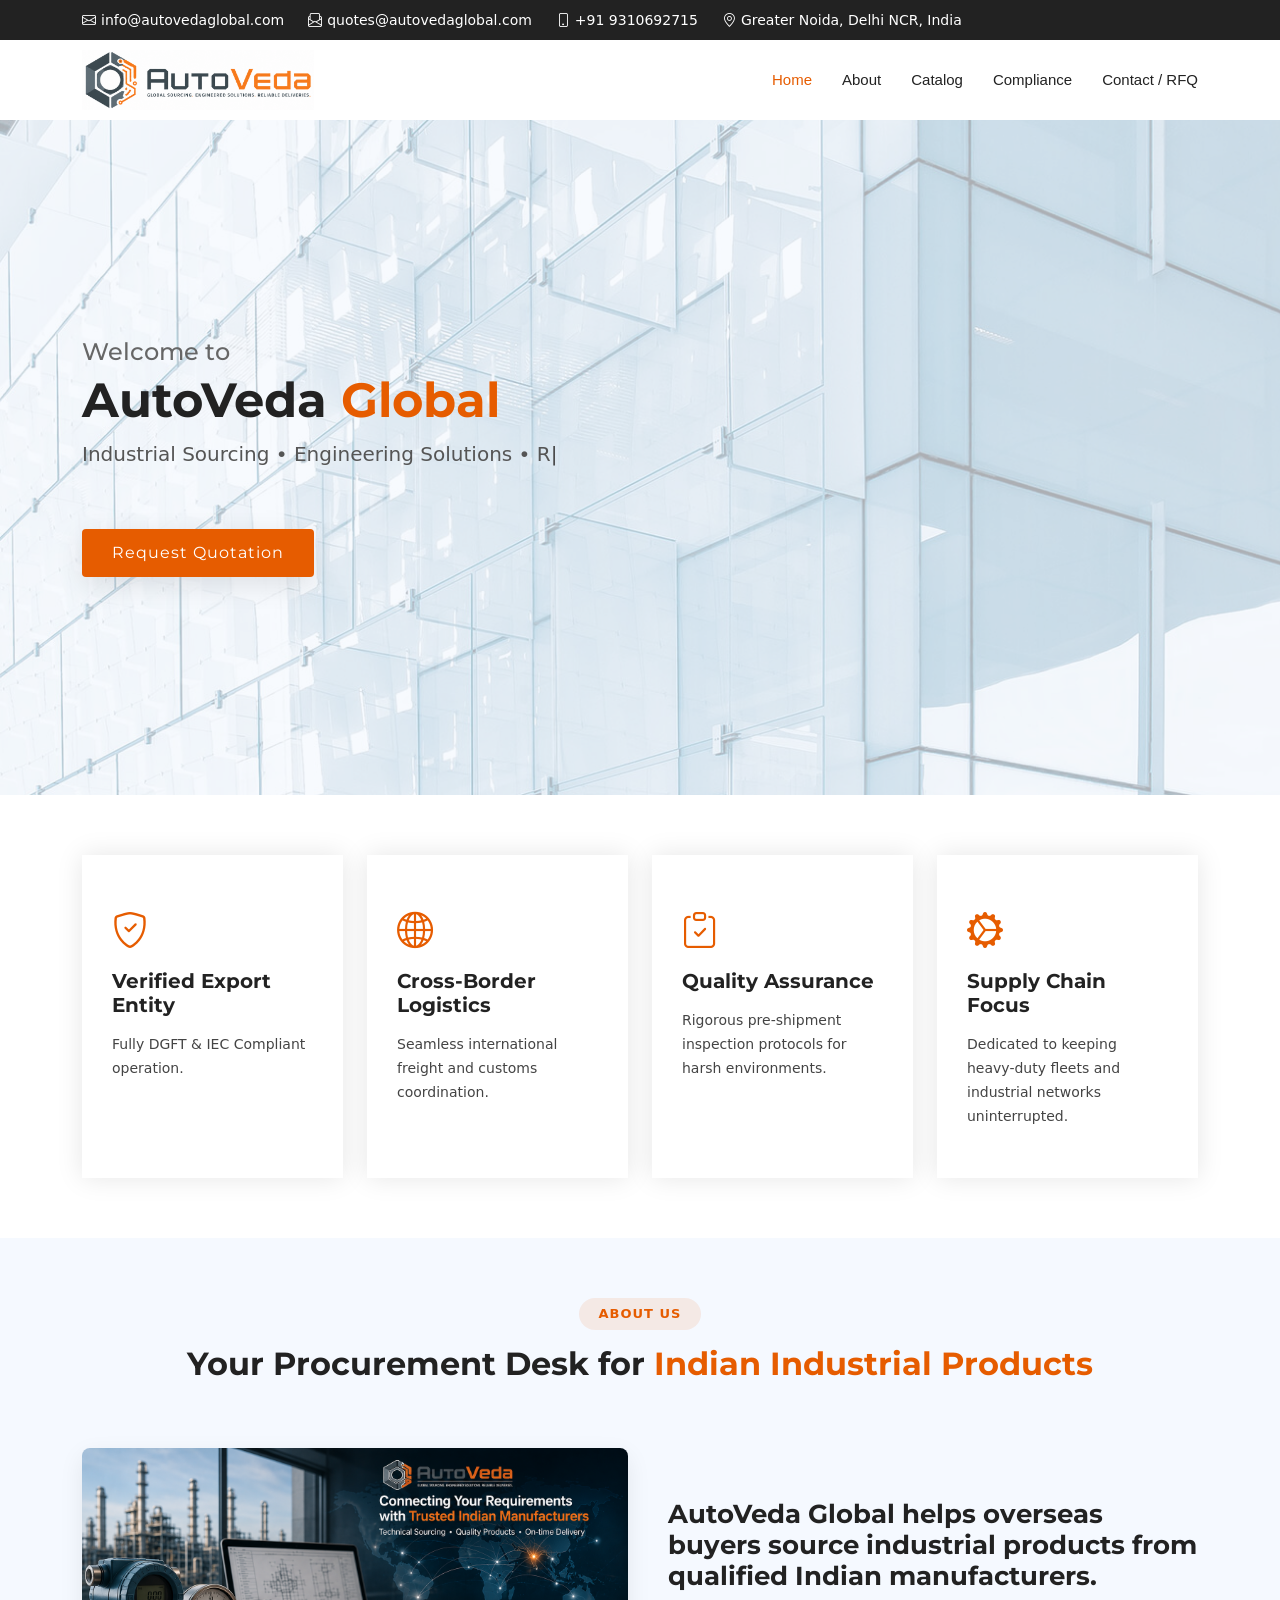
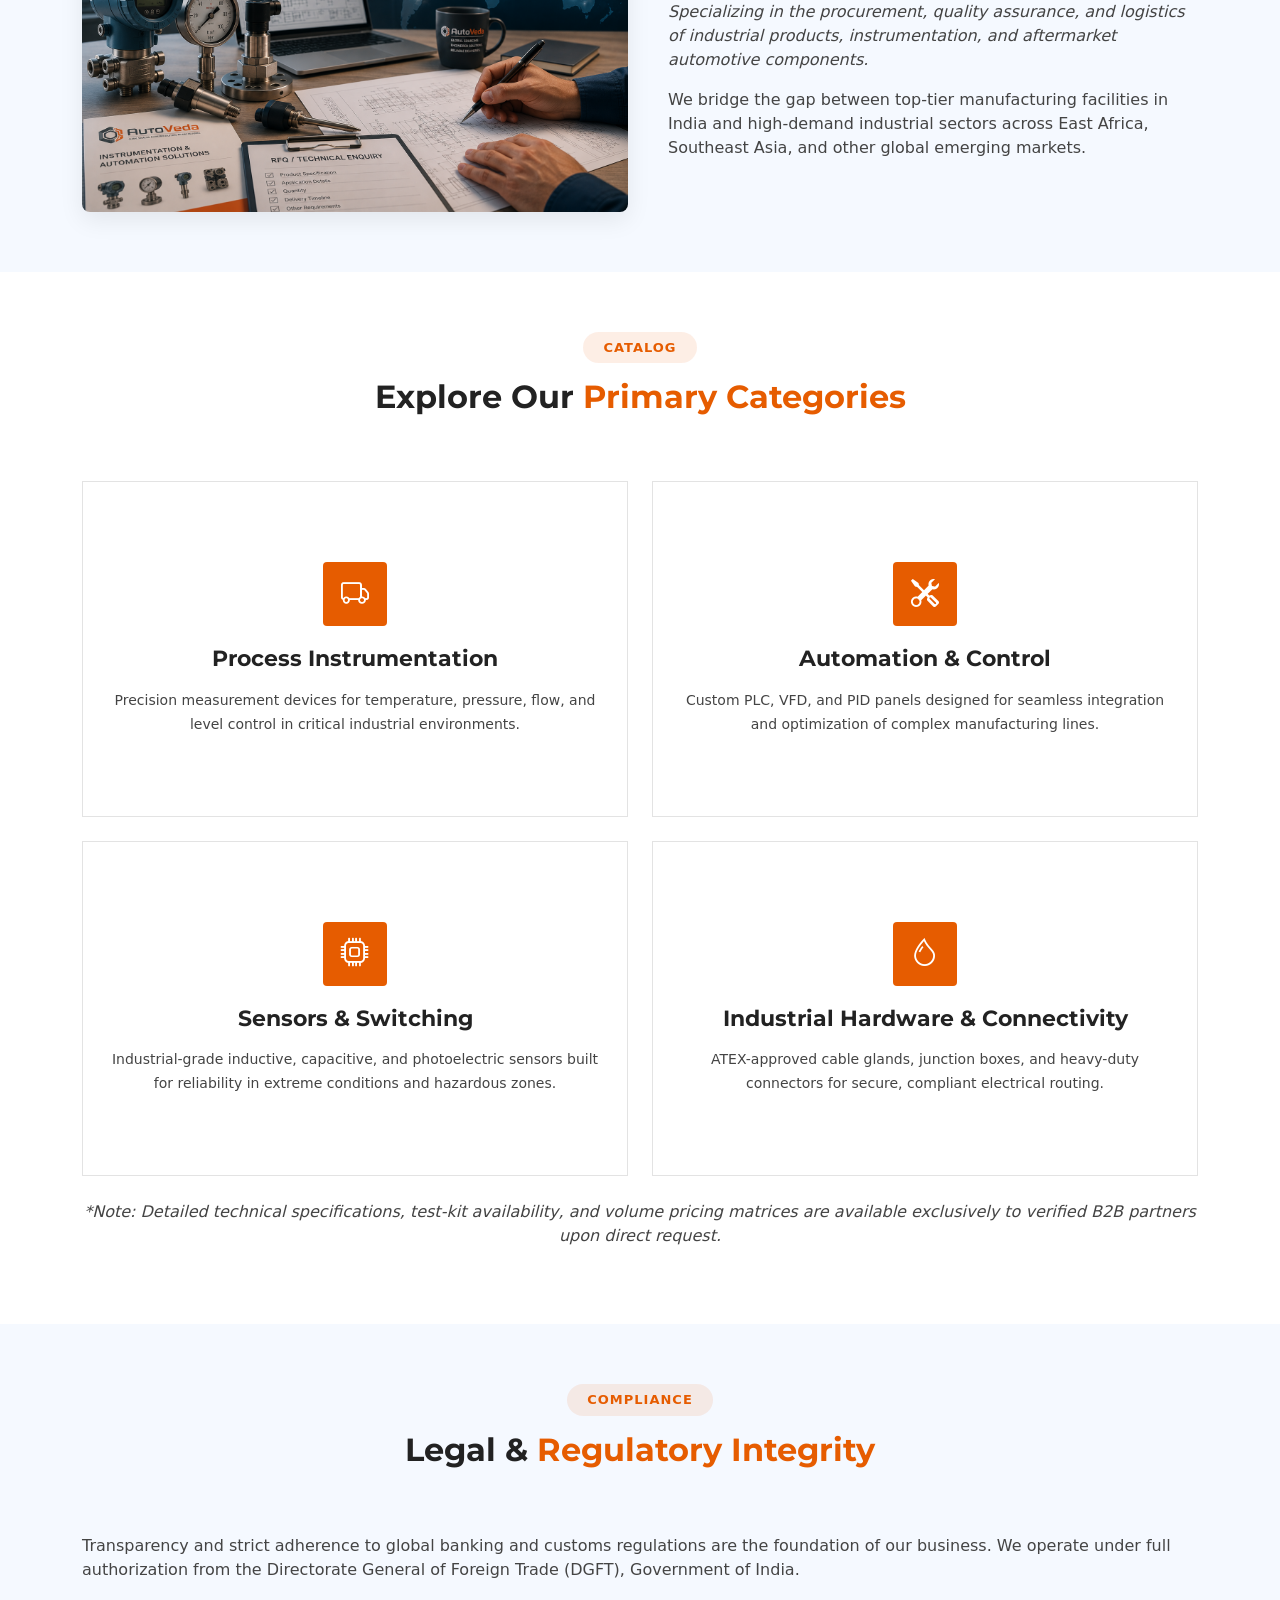
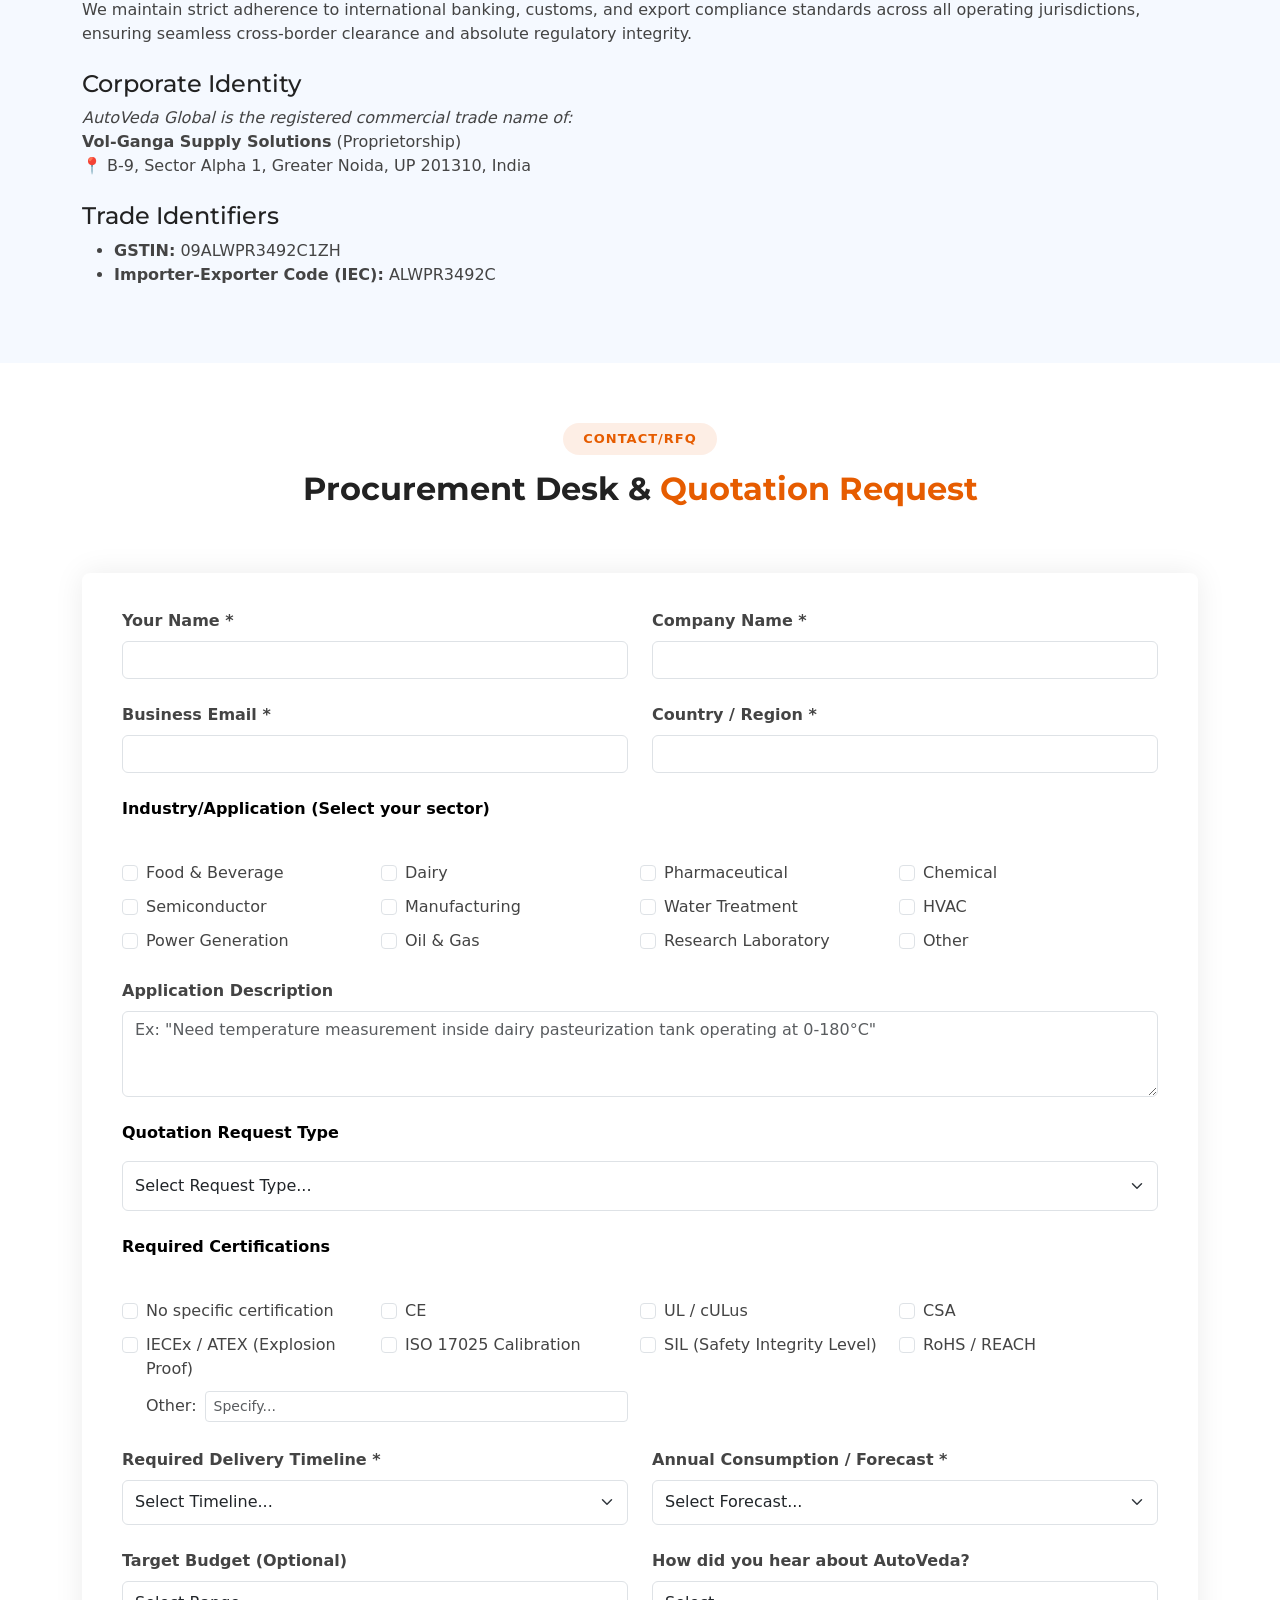
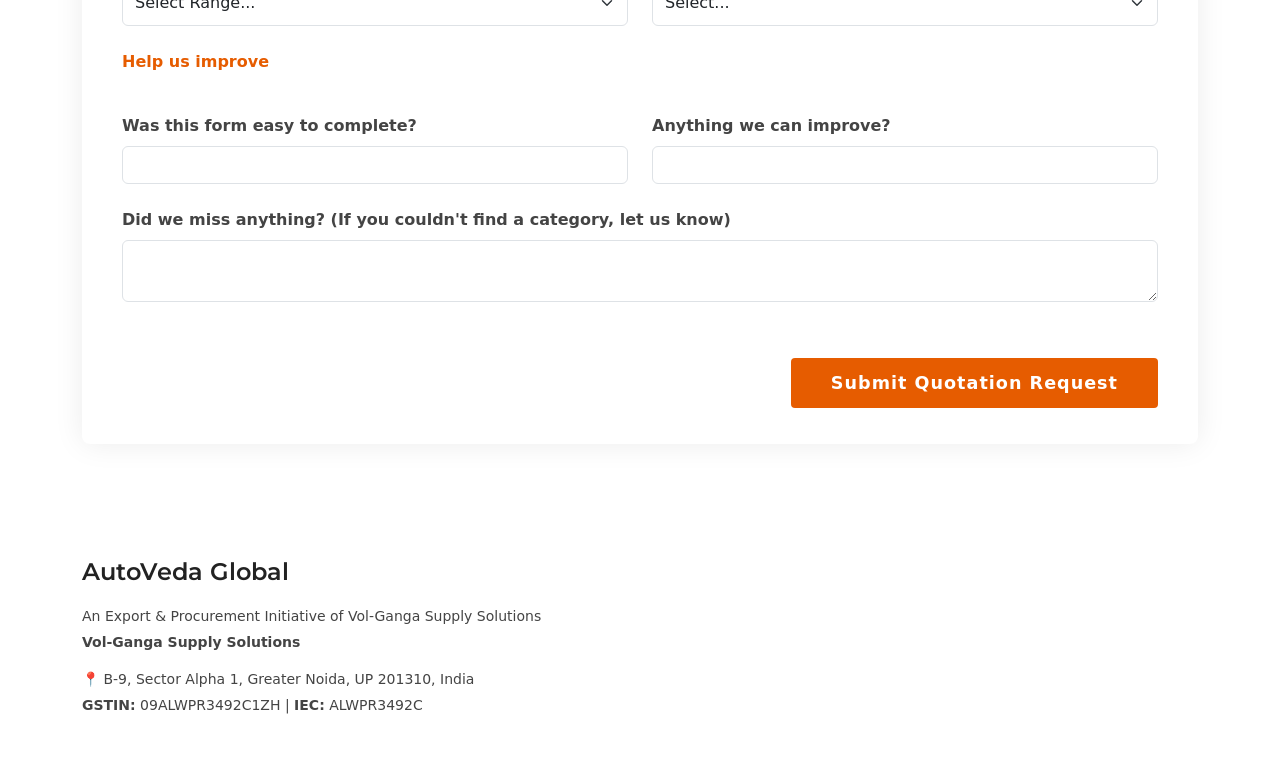
==== index.html @ 53b4a3b9 "update" ====
<!DOCTYPE html>
<html lang="en">

<head>
  <meta charset="utf-8">
  <meta content="width=device-width, initial-scale=1.0" name="viewport">
  <title>AutoVeda Global | Precision Auto Parts & Industrial Sensors</title>
  <meta name="description" content="Automotive Components | Industrial Consumables | Sensor Technologies | Export Solutions">
  <meta name="keywords" content="Auto Parts, Export, Sensors, Automotive Consumables, Procurement">

  <link href="assets/img/favicon.png" rel="icon">
  <link href="assets/img/apple-touch-icon.png" rel="apple-touch-icon">

  <link rel="preconnect" href="https://fonts.googleapis.com">
  <link rel="preconnect" href="https://fonts.gstatic.com" crossorigin>
  <link href="https://fonts.googleapis.com/css2?family=Montserrat:ital,wght@0,100..900;1,100..900&display=swap" rel="stylesheet">

  <link href="assets/vendor/bootstrap/css/bootstrap.min.css" rel="stylesheet">
  <link href="assets/vendor/bootstrap-icons/bootstrap-icons.css" rel="stylesheet">
  <link href="assets/vendor/aos/aos.css" rel="stylesheet">
  <link href="assets/vendor/glightbox/css/glightbox.min.css" rel="stylesheet">
  <link href="assets/vendor/swiper/swiper-bundle.min.css" rel="stylesheet">

  <link href="assets/css/main.css" rel="stylesheet">
</head>

<body class="index-page">

<header id="header" class="header sticky-top">
    <div class="topbar d-flex align-items-center">
      <div class="container d-flex justify-content-center justify-content-md-start">
        <div class="contact-info d-flex align-items-center gap-4">
          <i class="bi bi-envelope d-flex align-items-center">
            <a href="mailto:info@autovedaglobal.com">info@autovedaglobal.com</a>
          </i>
          <i class="bi bi-envelope-paper d-flex align-items-center">
            <a href="mailto:quotes@autovedaglobal.com">quotes@autovedaglobal.com</a>
          </i>
          <i class="bi bi-phone d-flex align-items-center">
            <span>+91 9310692715</span>
          </i>
          <i class="bi bi-geo-alt d-flex align-items-center">
            <span>Greater Noida, Delhi NCR, India</span>
          </i>
        </div>
      </div>
    </div>
    <div class="branding d-flex align-items-center">
      <div class="container position-relative d-flex align-items-center justify-content-between">
        <a href="index.html" class="logo d-flex align-items-center">
          <img src="assets/img/AutoVeda_Logo.png" alt="AutoVeda Global Logo">
        </a>
        <nav id="navmenu" class="navmenu">
          <ul>
            <li><a href="#hero" class="active">Home</a></li>
            <li><a href="#about">About</a></li>
            <li><a href="#catalog">Catalog</a></li>
            <li><a href="#compliance">Compliance</a></li>
            <li><a href="#contact">Contact / RFQ</a></li>
          </ul>
          <i class="mobile-nav-toggle d-xl-none bi bi-list"></i>
        </nav>
      </div>
    </div>
  </header>

  <main class="main">

    <section id="hero" class="hero section light-background">
      <div class="container">
        <div class="row gy-4">
          <div class="col-lg-8 order-2 order-lg-1 d-flex flex-column justify-content-center" data-aos="zoom-out">
            <h1 style="line-height: 1.2;">
              <span style="font-size: 0.5em; color: #666; font-weight: 500; display: block; margin-bottom: 5px;">Welcome to</span>
              <span style="color: #222222;">AutoVeda</span> <span>Global</span>
            </h1>
            <p style="font-size: 1.25em; font-weight: 500; color: #444; min-height: 3em; margin-top: 10px;">
              <span id="typed-text"></span><span class="blinking-cursor">|</span>
            </p>
            <div class="d-flex">
              <a href="#contact" class="btn-get-started">Request Quotation</a>
            </div>
          </div>
        </div>
      </div>
    </section>

    <section id="featured-services" class="featured-services section">
      <div class="container">
        <div class="row gy-4">
          <div class="col-xl-3 col-md-6 d-flex" data-aos="fade-up" data-aos-delay="100">
            <div class="service-item position-relative">
              <div class="icon"><i class="bi bi-shield-check icon"></i></div>
              <h4><a href="" class="stretched-link">Verified Export Entity</a></h4>
              <p>Fully DGFT & IEC Compliant operation.</p>
            </div>
          </div>
          <div class="col-xl-3 col-md-6 d-flex" data-aos="fade-up" data-aos-delay="200">
            <div class="service-item position-relative">
              <div class="icon"><i class="bi bi-globe2 icon"></i></div>
              <h4><a href="" class="stretched-link">Cross-Border Logistics</a></h4>
              <p>Seamless international freight and customs coordination.</p>
            </div>
          </div>
          <div class="col-xl-3 col-md-6 d-flex" data-aos="fade-up" data-aos-delay="300">
            <div class="service-item position-relative">
              <div class="icon"><i class="bi bi-clipboard-check icon"></i></div>
              <h4><a href="" class="stretched-link">Quality Assurance</a></h4>
              <p>Rigorous pre-shipment inspection protocols for harsh environments.</p>
            </div>
          </div>
          <div class="col-xl-3 col-md-6 d-flex" data-aos="fade-up" data-aos-delay="400">
            <div class="service-item position-relative">
              <div class="icon"><i class="bi bi-gear-wide-connected icon"></i></div>
              <h4><a href="" class="stretched-link">Supply Chain Focus</a></h4>
              <p>Dedicated to keeping heavy-duty fleets and industrial networks uninterrupted.</p>
            </div>
          </div>
        </div>
      </div>
    </section>

    <section id="about" class="about section light-background">
      <div class="container section-title" data-aos="fade-up">
        <h2>About Us</h2>
        <p><span>Your Procurement Desk for </span> <span class="description-title">Indian Industrial Products</span></p>
      </div>

      <div class="container">
        <div class="row gy-3">
          <div class="col-lg-6" data-aos="fade-up" data-aos-delay="100">
            <img src="assets/img/about.png" alt="AutoVeda Global Logistics and Supply Chain Warehouse" class="img-fluid" style="border-radius: 8px; box-shadow: 0 8px 24px rgba(0,0,0,0.08);">
          </div>
          <div class="col-lg-6 d-flex flex-column justify-content-center" data-aos="fade-up" data-aos-delay="200">
            <div class="about-content ps-0 ps-lg-3">
              <h3>AutoVeda Global helps overseas buyers source industrial products from qualified Indian manufacturers.</h3>
              <p class="fst-italic">
                Specializing in the procurement, quality assurance, and logistics of industrial products, instrumentation, and aftermarket automotive components.
              </p>
              <p>
                We bridge the gap between top-tier manufacturing facilities in India and high-demand industrial sectors across East Africa, Southeast Asia, and other global emerging markets.
              </p>
            </div>
          </div>
        </div>
      </div>
    </section>

    <section id="catalog" class="services section">
      <div class="container section-title" data-aos="fade-up">
        <h2>Catalog</h2>
        <p><span>Explore Our</span> <span class="description-title">Primary Categories</span></p>
      </div>

      <div class="container">
        <div class="row gy-4">
          <div class="col-lg-6 col-md-6" data-aos="fade-up" data-aos-delay="100">
            <div class="service-item position-relative">
              <div class="icon"><i class="bi bi-truck"></i></div>
              <h3>Process Instrumentation</h3>
              <p>Precision measurement devices for temperature, pressure, flow, and level control in critical industrial environments.</p>
            </div>
          </div>
          <div class="col-lg-6 col-md-6" data-aos="fade-up" data-aos-delay="200">
            <div class="service-item position-relative">
              <div class="icon"><i class="bi bi-tools"></i></div>
              <h3>Automation & Control</h3>
              <p>Custom PLC, VFD, and PID panels designed for seamless integration and optimization of complex manufacturing lines.</p>
            </div>
          </div>
          <div class="col-lg-6 col-md-6" data-aos="fade-up" data-aos-delay="300">
            <div class="service-item position-relative">
              <div class="icon"><i class="bi bi-cpu"></i></div>
              <h3>Sensors & Switching</h3>
              <p>Industrial-grade inductive, capacitive, and photoelectric sensors built for reliability in extreme conditions and hazardous zones.</p>
            </div>
          </div>
          <div class="col-lg-6 col-md-6" data-aos="fade-up" data-aos-delay="400">
            <div class="service-item position-relative">
              <div class="icon"><i class="bi bi-droplet"></i></div>
              <h3>Industrial Hardware & Connectivity</h3>
              <p>ATEX-approved cable glands, junction boxes, and heavy-duty connectors for secure, compliant electrical routing.</p>
            </div>
          </div>
        </div>
        <div class="text-center mt-4" data-aos="fade-up">
           <p><em>*Note: Detailed technical specifications, test-kit availability, and volume pricing matrices are available exclusively to verified B2B partners upon direct request.</em></p>
        </div>
      </div>
    </section>

    <section id="compliance" class="about section light-background">
      <div class="container section-title" data-aos="fade-up">
        <h2>Compliance</h2>
        <p><span>Legal &</span> <span class="description-title">Regulatory Integrity</span></p>
      </div>
      <div class="container">
        <div class="row">
            <div class="col-lg-12" data-aos="fade-up" data-aos-delay="100">
                <p>Transparency and strict adherence to global banking and customs regulations are the foundation of our business. We operate under full authorization from the Directorate General of Foreign Trade (DGFT), Government of India.</p>
                <p>We maintain strict adherence to international banking, customs, and export compliance standards across all operating jurisdictions, ensuring seamless cross-border clearance and absolute regulatory integrity.</p>
                <h4 class="mt-4">Corporate Identity</h4>
                <p><em>AutoVeda Global is the registered commercial trade name of:</em><br>
                <strong>Vol-Ganga Supply Solutions</strong> (Proprietorship)<br>
                📍 B-9, Sector Alpha 1, Greater Noida, UP 201310, India</p>
                <h4 class="mt-4">Trade Identifiers</h4>
                <ul>
                    <li><strong>GSTIN:</strong> 09ALWPR3492C1ZH</li>
                    <li><strong>Importer-Exporter Code (IEC):</strong> ALWPR3492C</li>
                </ul>
            </div>
        </div>
      </div>
    </section>

    <section id="contact" class="contact section">
      <div class="container section-title" data-aos="fade-up">
        <h2>Contact/RFQ</h2>
        <p><span>Procurement Desk &</span> <span class="description-title">Quotation Request</span></p>
      </div>

      <div class="container" data-aos="fade-up" data-aos-delay="100">
        <div class="row gy-4">
          <div class="col-lg-12">

<form id="autoVedaRfqForm"
      style="padding:36px 40px; background:#fff; box-shadow:0 0 30px rgba(0,0,0,0.08); border-radius:8px;"
      method="post" enctype="multipart/form-data">

  <div class="row gy-4">

    <div class="col-md-6">
      <label class="fw-bold mb-2">Your Name *</label>
      <input type="text" name="contactName" class="form-control" required>
    </div>

    <div class="col-md-6">
      <label class="fw-bold mb-2">Company Name *</label>
      <input type="text" name="companyName" class="form-control" required>
    </div>

    <div class="col-md-6">
      <label class="fw-bold mb-2">Business Email *</label>
      <input type="email" name="corporateEmail" class="form-control" required>
    </div>

    <div class="col-md-6">
      <label class="fw-bold mb-2">Country / Region *</label>
      <input type="text" name="country" class="form-control" required>
    </div>

    <div class="col-12 mt-4">
      <label class="fw-bold mb-3" style="color:#000000;">Industry/Application (Select your sector)</label>
    </div>

    <div class="col-12">
      <div class="row mx-0 gy-2">
        <div class="col-md-3 form-check"><input type="checkbox" class="form-check-input" id="ind1" name="industry[]" value="Food & Beverage"><label class="form-check-label" for="ind1">Food & Beverage</label></div>
        <div class="col-md-3 form-check"><input type="checkbox" class="form-check-input" id="ind2" name="industry[]" value="Dairy"><label class="form-check-label" for="ind2">Dairy</label></div>
        <div class="col-md-3 form-check"><input type="checkbox" class="form-check-input" id="ind3" name="industry[]" value="Pharmaceutical"><label class="form-check-label" for="ind3">Pharmaceutical</label></div>
        <div class="col-md-3 form-check"><input type="checkbox" class="form-check-input" id="ind4" name="industry[]" value="Chemical"><label class="form-check-label" for="ind4">Chemical</label></div>
        <div class="col-md-3 form-check"><input type="checkbox" class="form-check-input" id="ind5" name="industry[]" value="Semiconductor"><label class="form-check-label" for="ind5">Semiconductor</label></div>
        <div class="col-md-3 form-check"><input type="checkbox" class="form-check-input" id="ind6" name="industry[]" value="Manufacturing"><label class="form-check-label" for="ind6">Manufacturing</label></div>
        <div class="col-md-3 form-check"><input type="checkbox" class="form-check-input" id="ind7" name="industry[]" value="Water Treatment"><label class="form-check-label" for="ind7">Water Treatment</label></div>
        <div class="col-md-3 form-check"><input type="checkbox" class="form-check-input" id="ind8" name="industry[]" value="HVAC"><label class="form-check-label" for="ind8">HVAC</label></div>
        <div class="col-md-3 form-check"><input type="checkbox" class="form-check-input" id="ind9" name="industry[]" value="Power Generation"><label class="form-check-label" for="ind9">Power Generation</label></div>
        <div class="col-md-3 form-check"><input type="checkbox" class="form-check-input" id="ind10" name="industry[]" value="Oil & Gas"><label class="form-check-label" for="ind10">Oil & Gas</label></div>
        <div class="col-md-3 form-check"><input type="checkbox" class="form-check-input" id="ind11" name="industry[]" value="Research Laboratory"><label class="form-check-label" for="ind11">Research Laboratory</label></div>
        <div class="col-md-3 form-check"><input type="checkbox" class="form-check-input" id="ind12" name="industry[]" value="Other"><label class="form-check-label" for="ind12">Other</label></div>
      </div>
    </div>

    <div class="col-12 mt-4">
      <label class="fw-bold mb-2">Application Description</label>
      <textarea class="form-control" name="appDescription" rows="3"
        placeholder='Ex: "Need temperature measurement inside dairy pasteurization tank operating at 0-180°C"'></textarea>
    </div>

    <div class="col-12 mt-4">
      <label class="fw-bold mb-3" style="color:#000000;">Quotation Request Type</label>
      <select class="form-select form-control" id="reqType" name="reqType" style="height:50px;" required>
        <option value="" disabled selected>Select Request Type...</option>
        <option value="browse">Browse product categories (Guided Selection)</option>
        <option value="replace">Replacement for an existing component</option>
        <option value="upload">Upload a datasheet/specification</option>
        <option value="assist">Request technical assistance</option>
      </select>
    </div>

    <div id="logic-browse" class="col-12 logic-block" style="display:none;">
      <div class="mt-4 p-4" style="background:#f8f9fa; border-left:4px solid #E65C00; border-radius:6px;">
        <h5 class="fw-bold mb-3" style="color:#222222;">Select Product Families</h5>

        <div class="row mx-0 mb-4 pb-3" style="border-bottom: 1px solid #eee;">
          <div class="col-md-4 form-check"><input type="checkbox" class="form-check-input drill-trigger" id="fam-pi" data-target="wrap-pi"><label class="form-check-label fw-bold" for="fam-pi">Process Instrumentation</label></div>
          <div class="col-md-4 form-check"><input type="checkbox" class="form-check-input drill-trigger" id="fam-ac" data-target="wrap-ac"><label class="form-check-label fw-bold" for="fam-ac">Automation & Control</label></div>
          <div class="col-md-4 form-check"><input type="checkbox" class="form-check-input drill-trigger" id="fam-ss" data-target="wrap-ss"><label class="form-check-label fw-bold" for="fam-ss">Sensors & Switching</label></div>
          <div class="col-md-4 form-check"><input type="checkbox" class="form-check-input drill-trigger" id="fam-ps" data-target="wrap-ps"><label class="form-check-label fw-bold" for="fam-ps">Power & Signal Mgmt</label></div>
          <div class="col-md-4 form-check"><input type="checkbox" class="form-check-input drill-trigger" id="fam-hw" data-target="wrap-hw"><label class="form-check-label fw-bold" for="fam-hw">Industrial Hardware</label></div>
          <div class="col-md-4 form-check"><input type="checkbox" class="form-check-input drill-trigger" id="fam-ns" data-target="wrap-ns"><label class="form-check-label fw-bold" for="fam-ns">Not Sure / Needs NSAssistance</label></div>
        </div>

        <div id="wrap-pi" class="sub-logic-block" style="display:none; background:#fafafa; padding:15px; margin-bottom:15px; border-radius:6px;">
          <h6 class="fw-bold mb-3" style="color:#E65C00;">Process Instrumentation Sub-Categories</h6>
          <div class="row mx-0">
            <div class="col-md-3 form-check"><input type="checkbox" class="form-check-input drill-trigger" id="pi-temp" data-target="wrap-pi-temp"><label class="form-check-label" for="pi-temp">Temperature</label></div>
            <div class="col-md-3 form-check"><input type="checkbox" class="form-check-input drill-trigger" id="pi-press" data-target="wrap-pi-press"><label class="form-check-label" for="pi-press">Pressure</label></div>
            <div class="col-md-3 form-check"><input type="checkbox" class="form-check-input drill-trigger" id="pi-flow" data-target="wrap-pi-flow"><label class="form-check-label" for="pi-flow">Flow</label></div>
            <div class="col-md-3 form-check"><input type="checkbox" class="form-check-input drill-trigger" id="pi-lvl" data-target="wrap-pi-lvl"><label class="form-check-label" for="pi-lvl">Level</label></div>
            <div class="col-md-3 form-check"><input type="checkbox" class="form-check-input drill-trigger" id="pi-hum" data-target="wrap-pi-hum"><label class="form-check-label" for="pi-hum">Humidity/Env</label></div>
            <div class="col-md-3 form-check"><input type="checkbox" class="form-check-input drill-trigger" id="pi-ph" data-target="wrap-pi-ph"><label class="form-check-label" for="pi-ph">pH/Conductivity</label></div>
            <div class="col-md-4 form-check"><input type="checkbox" class="form-check-input drill-trigger" id="pi-oth" data-target="wrap-pi-oth"><label class="form-check-label" for="pi-oth">Other Process Inst.</label></div>
          </div>

          <div id="wrap-pi-temp" style="display:none;" class="mt-3 p-3 bg-white border">
            <strong class="d-block mb-2">Select Specific Temperature Instrument:</strong>
            <div class="row">
              <div class="col-6"><label><input type="checkbox" name="pi_temp[]" value="IR Pyrometer"> IR Pyrometer</label><br><label><input type="checkbox" name="pi_temp[]" value="RTD"> RTD (Pt100/1000)</label><br><label><input type="checkbox" name="pi_temp[]" value="Thermocouple"> Thermocouple</label><br><label><input type="checkbox" name="pi_temp[]" value="Temp Trans DIN"> Temp Transmitter (DIN)</label></div>
              <div class="col-6"><label><input type="checkbox" name="pi_temp[]" value="Bimetallic"> Bimetallic Dial Thermometer</label><br><label><input type="checkbox" name="pi_temp[]" value="Temp Trans Head"> Temp Transmitter (Head)</label><br><label><input type="checkbox" name="pi_temp[]" value="Thermowell"> Thermowell/Tube</label><br></div>
            </div>
            <div class="mt-3 pt-2 border-top">
              <label><input type="checkbox" class="drill-trigger" data-target="other-pi-temp" name="pi_temp_other_chk" value="Other"> Other (Please Specify)</label>
              <input type="text" id="other-pi-temp" class="form-control form-control-sm mt-1" style="display:none;" name="pi_temp_other_txt" placeholder="Other specification">
            </div>
          </div>

          <div id="wrap-pi-press" style="display:none;" class="mt-3 p-3 bg-white border">
            <strong class="d-block mb-2">Select Specific Pressure Instrument:</strong>
            <div class="row">
              <div class="col-6"><label><input type="checkbox" name="pi_press[]" value="Analog Dial"> Analog Dial Gauge</label><br><label><input type="checkbox" name="pi_press[]" value="Digital Gauge"> Digital Gauge</label><br><label><input type="checkbox" name="pi_press[]" value="DP Transmitter"> DP Transmitter</label><br><label><input type="checkbox" name="pi_press[]" value="Pressure Switch"> Pressure Switch</label></div>
              <div class="col-6"><label><input type="checkbox" name="pi_press[]" value="Press Trans Abs/Gauge"> Pressure Trans (Abs/Gauge)</label><br><label><input type="checkbox" name="pi_press[]" value="Diaphragm Seal"> Diaphragm Seal</label><br><label><input type="checkbox" name="pi_press[]" value="Manifold Valve"> Manifold Valve</label></div>
            </div>
            <div class="mt-3 pt-2 border-top">
              <label><input type="checkbox" class="drill-trigger" data-target="other-pi-press" name="pi_press_other_chk" value="Other"> Other (Please Specify)</label>
              <input type="text" id="other-pi-press" class="form-control form-control-sm mt-1" style="display:none;" name="pi_press_other_txt" placeholder="Other specification">
            </div>
          </div>

          <div id="wrap-pi-flow" style="display:none;" class="mt-3 p-3 bg-white border">
            <strong class="d-block mb-2">Select Specific Flow Instrument:</strong>
            <div class="row">
              <div class="col-6"><label><input type="checkbox" name="pi_flow[]" value="Vortex"> Vortex Flow Meter</label><br><label><input type="checkbox" name="pi_flow[]" value="Ultrasonic"> Ultrasonic Flow Meter</label><br><label><input type="checkbox" name="pi_flow[]" value="Electromagnetic"> Electromagnetic Flow</label><br><label><input type="checkbox" name="pi_flow[]" value="Coriolis"> Coriolis Mass Flow Meter</label></div>
              <div class="col-6"><label><input type="checkbox" name="pi_flow[]" value="Thermal Mass"> Thermal Mass</label><br><label><input type="checkbox" name="pi_flow[]" value="Rotameter"> Rotameter</label><br><label><input type="checkbox" name="pi_flow[]" value="Flow Switch"> Flow Switch</label></div>
            </div>
            <div class="mt-3 pt-2 border-top">
              <label><input type="checkbox" class="drill-trigger" data-target="other-pi-flow" name="pi_flow_other_chk" value="Other"> Other (Please Specify)</label>
              <input type="text" id="other-pi-flow" class="form-control form-control-sm mt-1" style="display:none;" name="pi_flow_other_txt" placeholder="Other specification">
            </div>
          </div>

          <div id="wrap-pi-lvl" style="display:none;" class="mt-3 p-3 bg-white border">
            <strong class="d-block mb-2">Select Specific Level Instrument:</strong>
            <div class="row">
              <div class="col-6"><label><input type="checkbox" name="pi_lvl[]" value="Hydrostatic"> Hydrostatic Trans</label><br><label><input type="checkbox" name="pi_lvl[]" value="Capacitance"> Capacitance Probe</label><br><label><input type="checkbox" name="pi_lvl[]" value="Ultrasonic"> Ultrasonic Trans</label><br><label><input type="checkbox" name="pi_lvl[]" value="Float Switch"> Float Level Switch</label></div>
              <div class="col-6"><label><input type="checkbox" name="pi_lvl[]" value="Radar"> Radar Trans</label><br><label><input type="checkbox" name="pi_lvl[]" value="Tuning Fork"> Tuning Fork Switch</label></div>
            </div>
            <div class="mt-3 pt-2 border-top">
              <label><input type="checkbox" class="drill-trigger" data-target="other-pi-lvl" name="pi_lvl_other_chk" value="Other"> Other (Please Specify)</label>
              <input type="text" id="other-pi-lvl" class="form-control form-control-sm mt-1" style="display:none;" name="pi_lvl_other_txt" placeholder="Other specification">
            </div>
          </div>

          <div id="wrap-pi-hum" style="display:none;" class="mt-3 p-3 bg-white border">
            <strong class="d-block mb-2">Select Specific Humidity Instrument:</strong>
            <div class="row">
              <div class="col-6"><label><input type="checkbox" name="pi_hum[]" value="Duct Mount"> Transmitters (Duct)</label><br><label><input type="checkbox" name="pi_hum[]" value="Wall Mount"> Transmitters (Wall)</label><br><label><input type="checkbox" name="pi_hum[]" value="Dew Point"> Dew Point</label><br><label><input type="checkbox" name="pi_hum[]" value="RH Sensors"> RH Sensors</label><br><label><input type="checkbox" name="pi_hum[]" value="Psychrometers"> Psychrometers</label></div>
              <div class="col-6"><label><input type="checkbox" name="pi_hum[]" value="Capacitive Poly"> Capacitive Polymer</label><br><label><input type="checkbox" name="pi_hum[]" value="Moisture Liquid"> Moisture (Liquid)</label><br><label><input type="checkbox" name="pi_hum[]" value="Moisture Gas"> Moisture (Gas)</label><br><label><input type="checkbox" name="pi_hum[]" value="HVAC Humidity"> HVAC Humidity</label><br><label><input type="checkbox" name="pi_hum[]" value="ATEX Humidity"> Intrinsically Safe (ATEX)</label></div>
            </div>
            <div class="mt-3 pt-2 border-top">
              <label><input type="checkbox" class="drill-trigger" data-target="other-pi-hum" name="pi_hum_other_chk" value="Other"> Other (Please Specify)</label>
              <input type="text" id="other-pi-hum" class="form-control form-control-sm mt-1" style="display:none;" name="pi_hum_other_txt" placeholder="Other specification">
            </div>
          </div>

          <div id="wrap-pi-ph" style="display:none;" class="mt-3 p-3 bg-white border">
            <strong class="d-block mb-2">Select Specific Analytical Instrument:</strong>
            <div class="row">
              <div class="col-6"><label><input type="checkbox" name="pi_ph[]" value="Toroidal"> Cond. Toroidal</label><br><label><input type="checkbox" name="pi_ph[]" value="Contacting"> Cond. Contacting</label><br><label><input type="checkbox" name="pi_ph[]" value="pH Trans"> pH Transmitters</label><br><label><input type="checkbox" name="pi_ph[]" value="pH Sensors"> pH Electrodes</label><br><label><input type="checkbox" name="pi_ph[]" value="Turbidity"> Turbidity Meters</label><br><label><input type="checkbox" name="pi_ph[]" value="Zirconia"> Zirconia O2</label></div>
              <div class="col-6"><label><input type="checkbox" name="pi_ph[]" value="ORP"> ORP Sensors</label><br><label><input type="checkbox" name="pi_ph[]" value="DO"> DO Sensors</label><br><label><input type="checkbox" name="pi_ph[]" value="Cond Trans"> Cond Transmitters</label><br><label><input type="checkbox" name="pi_ph[]" value="Gas Chroma"> Gas Chromatographs</label><br><label><input type="checkbox" name="pi_ph[]" value="Multi-param"> Multi-parameter</label><br><label><input type="checkbox" name="pi_ph[]" value="Silica/Chlorine"> Silica/Chlorine</label></div>
            </div>
            <div class="mt-3 pt-2 border-top">
              <label><input type="checkbox" class="drill-trigger" data-target="other-pi-ph" name="pi_ph_other_chk" value="Other"> Other (Please Specify)</label>
              <input type="text" id="other-pi-ph" class="form-control form-control-sm mt-1" style="display:none;" name="pi_ph_other_txt" placeholder="Other specification">
            </div>
          </div>

          <div id="wrap-pi-oth" style="display:none;" class="mt-3 p-3 bg-white border">
            <strong class="d-block mb-2">Control, Display, Accessories & Specs:</strong>
            <div class="row mb-3">
              <div class="col-6"><label><input type="checkbox" name="pi_oth[]" value="Signal Cond"> Signal Conditioners</label><br><label><input type="checkbox" name="pi_oth[]" value="PID"> PID Controllers</label><br><label><input type="checkbox" name="pi_oth[]" value="Data Loggers"> Data Loggers</label><br><label><input type="checkbox" name="pi_oth[]" value="Galvanic"> Galvanic Isolators</label><br><label><input type="checkbox" name="pi_oth[]" value="Solenoid"> Solenoid Valves</label><br><label><input type="checkbox" name="pi_oth[]" value="Power Supply"> Power Supplies</label></div>
              <div class="col-6"><label><input type="checkbox" name="pi_oth[]" value="IO Modules"> I/O Modules</label><br><label><input type="checkbox" name="pi_oth[]" value="HMI"> HMI Panels</label><br><label><input type="checkbox" name="pi_oth[]" value="Custom Panels"> Custom Panels</label><br><label><input type="checkbox" name="pi_oth[]" value="VFD"> VFDs</label><br><label><input type="checkbox" name="pi_oth[]" value="Brackets"> Brackets/Thermowells</label><br><label><input type="checkbox" name="pi_oth[]" value="Calibrators"> Calibrators</label></div>
            </div>
            <div class="row gy-2">
              <div class="col-md-6"><input type="text" class="form-control form-control-sm" name="specRange" placeholder="Range"></div>
              <div class="col-md-6"><input type="text" class="form-control form-control-sm" name="specAcc" placeholder="Accuracy"></div>
              <div class="col-md-6"><input type="text" class="form-control form-control-sm" name="specConn" placeholder="Process Connection"></div>
              <div class="col-md-6"><input type="text" class="form-control form-control-sm" name="specMat" placeholder="Material"></div>
              <div class="col-md-6"><input type="text" class="form-control form-control-sm" name="specVolt" placeholder="Supply Voltage"></div>
              <div class="col-md-6"><input type="text" class="form-control form-control-sm" name="specOut" placeholder="Output Signal"></div>
            </div>
            <div class="mt-3 pt-2 border-top">
              <label><input type="checkbox" class="drill-trigger" data-target="other-pi-oth" name="pi_oth_other_chk" value="Other"> Other (Please Specify)</label>
              <input type="text" id="other-pi-oth" class="form-control form-control-sm mt-1" style="display:none;" name="pi_oth_other_txt" placeholder="Other specification">
            </div>
          </div>
        </div>

        <div id="wrap-ac" class="col-12 sub-logic-block" style="display:none; background:#fafafa; padding:15px; margin-bottom:15px; border-radius:6px;">
          <h6 class="fw-bold mb-3" style="color:#E65C00;">Automation & Control Sub-Categories</h6>
          <div class="row mx-0">
            <div class="col-md-3 form-check"><input type="checkbox" class="form-check-input drill-trigger" id="ac-plc" data-target="wrap-ac-plc"><label class="form-check-label" for="ac-plc">PLC Panel</label></div>
            <div class="col-md-3 form-check"><input type="checkbox" class="form-check-input drill-trigger" id="ac-vfd" data-target="wrap-ac-vfd"><label class="form-check-label" for="ac-vfd">VFD Panel</label></div>
            <div class="col-md-3 form-check"><input type="checkbox" class="form-check-input drill-trigger" id="ac-cust" data-target="wrap-ac-cust"><label class="form-check-label" for="ac-cust">Custom Panel</label></div>
            <div class="col-md-3 form-check"><input type="checkbox" class="form-check-input drill-trigger" id="ac-pid" data-target="wrap-ac-pid"><label class="form-check-label" for="ac-pid">PID / Controllers</label></div>
            <div class="col-md-3 form-check"><input type="checkbox" class="form-check-input drill-trigger" id="ac-tmr" data-target="wrap-ac-tmr"><label class="form-check-label" for="ac-tmr">Timers</label></div>
            <div class="col-md-3 form-check"><input type="checkbox" class="form-check-input drill-trigger" id="ac-cnt" data-target="wrap-ac-cnt"><label class="form-check-label" for="ac-cnt">Counters</label></div>
            <div class="col-md-3 form-check"><input type="checkbox" class="form-check-input drill-trigger" id="ac-ind" data-target="wrap-ac-ind"><label class="form-check-label" for="ac-ind">Indicators</label></div>
            <div class="col-md-3 form-check"><input type="checkbox" class="form-check-input drill-trigger" id="ac-scan" data-target="wrap-ac-scan"><label class="form-check-label" for="ac-scan">Process Scanners</label></div>
            <div class="col-md-3 form-check"><input type="checkbox" class="form-check-input drill-trigger" id="ac-cln" data-target="wrap-ac-cln"><label class="form-check-label" for="ac-cln">Clean Room Display</label></div>
            <div class="col-md-3 form-check"><input type="checkbox" class="form-check-input drill-trigger" id="ac-led" data-target="wrap-ac-led"><label class="form-check-label" for="ac-led">LED Display Board</label></div>
          </div>

          <div id="wrap-ac-plc" style="display:none;" class="mt-2 p-2 bg-white border"><strong>PLC Panels:</strong> Safety, Modular, Micro, Redundant, HMI Integrated, Remote I/O. <input type="text" class="form-control form-control-sm mt-1" name="plc_specs" placeholder="Details/Specs">
            <div class="mt-2 pt-2 border-top"><label><input type="checkbox" class="drill-trigger" data-target="other-ac-plc" name="ac_plc_other_chk" value="Other"> Other (Please Specify)</label><input type="text" id="other-ac-plc" class="form-control form-control-sm mt-1" style="display:none;" name="ac_plc_other_txt" placeholder="Other specification"></div>
          </div>
          <div id="wrap-ac-vfd" style="display:none;" class="mt-2 p-2 bg-white border"><strong>VFD Panels:</strong> Multi-Drive, MV/HV, LV AC, Harmonic Filter, Soft Starter. <input type="text" class="form-control form-control-sm mt-1" name="vfd_specs" placeholder="Details/Specs">
            <div class="mt-2 pt-2 border-top"><label><input type="checkbox" class="drill-trigger" data-target="other-ac-vfd" name="ac_vfd_other_chk" value="Other"> Other (Please Specify)</label><input type="text" id="other-ac-vfd" class="form-control form-control-sm mt-1" style="display:none;" name="ac_vfd_other_txt" placeholder="Other specification"></div>
          </div>
          <div id="wrap-ac-cust" style="display:none;" class="mt-2 p-2 bg-white border"><strong>Custom Panels:</strong> APFC, PCC, MCC, Ex-d, SCADA, Sync/AMF. <input type="text" class="form-control form-control-sm mt-1" name="cust_specs" placeholder="Details/Specs">
            <div class="mt-2 pt-2 border-top"><label><input type="checkbox" class="drill-trigger" data-target="other-ac-cust" name="ac_cust_other_chk" value="Other"> Other (Please Specify)</label><input type="text" id="other-ac-cust" class="form-control form-control-sm mt-1" style="display:none;" name="ac_cust_other_txt" placeholder="Other specification"></div>
          </div>
          <div id="wrap-ac-pid" style="display:none;" class="mt-2 p-2 bg-white border"><strong>PID Specifics:</strong> Multi-Loop, Profile, Single Loop. Sizes: 96x96, 72x72, 48x48. <input type="text" class="form-control form-control-sm mt-1" name="pid_specs" placeholder="Details/Specs">
            <div class="mt-2 pt-2 border-top"><label><input type="checkbox" class="drill-trigger" data-target="other-ac-pid" name="ac_pid_other_chk" value="Other"> Other (Please Specify)</label><input type="text" id="other-ac-pid" class="form-control form-control-sm mt-1" style="display:none;" name="ac_pid_other_txt" placeholder="Other specification"></div>
          </div>
          <div id="wrap-ac-tmr" style="display:none;" class="mt-2 p-2 bg-white border"><strong>Timers:</strong> Sequential, Multi-Function, Analog, Digital, Twin, Star-Delta, Delay. <input type="text" class="form-control form-control-sm mt-1" name="tmr_specs" placeholder="Details/Specs">
            <div class="mt-2 pt-2 border-top"><label><input type="checkbox" class="drill-trigger" data-target="other-ac-tmr" name="ac_tmr_other_chk" value="Other"> Other (Please Specify)</label><input type="text" id="other-ac-tmr" class="form-control form-control-sm mt-1" style="display:none;" name="ac_tmr_other_txt" placeholder="Other specification"></div>
          </div>
          <div id="wrap-ac-cnt" style="display:none;" class="mt-2 p-2 bg-white border"><strong>Counters:</strong> Time Interval, Batch, Totalizers, Preset, Up/Down, Length/RPM. <input type="text" class="form-control form-control-sm mt-1" name="cnt_specs" placeholder="Details/Specs">
            <div class="mt-2 pt-2 border-top"><label><input type="checkbox" class="drill-trigger" data-target="other-ac-cnt" name="ac_cnt_other_chk" value="Other"> Other (Please Specify)</label><input type="text" id="other-ac-cnt" class="form-control form-control-sm mt-1" style="display:none;" name="ac_cnt_other_txt" placeholder="Other specification"></div>
          </div>
          <div id="wrap-ac-ind" style="display:none;" class="mt-2 p-2 bg-white border"><strong>Indicators:</strong> Loop Powered, Jumbo, Univ Process, Digital Temp, Bar Graph. <input type="text" class="form-control form-control-sm mt-1" name="ind_specs" placeholder="Details/Specs">
            <div class="mt-2 pt-2 border-top"><label><input type="checkbox" class="drill-trigger" data-target="other-ac-ind" name="ac_ind_other_chk" value="Other"> Other (Please Specify)</label><input type="text" id="other-ac-ind" class="form-control form-control-sm mt-1" style="display:none;" name="ac_ind_other_txt" placeholder="Other specification"></div>
          </div>
          <div id="wrap-ac-scan" style="display:none;" class="mt-2 p-2 bg-white border"><strong>Scanners:</strong> DAQ, Univ Input, Multi-Channel, Annunciators, Paperless, Wireless. <input type="text" class="form-control form-control-sm mt-1" name="scan_specs" placeholder="Details/Specs">
            <div class="mt-2 pt-2 border-top"><label><input type="checkbox" class="drill-trigger" data-target="other-ac-scan" name="ac_scan_other_chk" value="Other"> Other (Please Specify)</label><input type="text" id="other-ac-scan" class="form-control form-control-sm mt-1" style="display:none;" name="ac_scan_other_txt" placeholder="Other specification"></div>
          </div>
          <div id="wrap-ac-cln" style="display:none;" class="mt-2 p-2 bg-white border"><strong>Clean Room:</strong> Diff Pressure, Multi-Param, Temp/Humid, Flush Mount, Sync Clocks. <input type="text" class="form-control form-control-sm mt-1" name="cln_specs" placeholder="Details/Specs">
            <div class="mt-2 pt-2 border-top"><label><input type="checkbox" class="drill-trigger" data-target="other-ac-cln" name="ac_cln_other_chk" value="Other"> Other (Please Specify)</label><input type="text" id="other-ac-cln" class="form-control form-control-sm mt-1" style="display:none;" name="ac_cln_other_txt" placeholder="Other specification"></div>
          </div>
          <div id="wrap-ac-led" style="display:none;" class="mt-2 p-2 bg-white border"><strong>LED Boards:</strong> Andon, Target, Scrolling, Safety/Days, Real-Time Clock. <input type="text" class="form-control form-control-sm mt-1" name="led_specs" placeholder="Details/Specs">
            <div class="mt-2 pt-2 border-top"><label><input type="checkbox" class="drill-trigger" data-target="other-ac-led" name="ac_led_other_chk" value="Other"> Other (Please Specify)</label><input type="text" id="other-ac-led" class="form-control form-control-sm mt-1" style="display:none;" name="ac_led_other_txt" placeholder="Other specification"></div>
          </div>
        </div>

        <div id="wrap-ss" class="col-12 sub-logic-block" style="display:none; background:#fafafa; padding:15px; margin-bottom:15px; border-radius:6px;">
          <h6 class="fw-bold mb-3" style="color:#E65C00;">Sensors & Switching Sub-Categories</h6>
          <div class="row mx-0 mb-3">
            <div class="col-md-4 form-check"><input type="checkbox" class="form-check-input drill-trigger" id="ss-ind" data-target="wrap-ss-ind"><label class="form-check-label" for="ss-ind">Inductive Proximity Sensor</label></div>
            <div class="col-md-4 form-check"><input type="checkbox" class="form-check-input drill-trigger" id="ss-cap" data-target="wrap-ss-cap"><label class="form-check-label" for="ss-cap">Capacitive Sensor</label></div>
            <div class="col-md-4 form-check"><input type="checkbox" class="form-check-input drill-trigger" id="ss-photo" data-target="wrap-ss-photo"><label class="form-check-label" for="ss-photo">Photoelectric Sensor</label></div>
            <div class="col-md-4 form-check"><input type="checkbox" class="form-check-input drill-trigger" id="ss-mag" data-target="wrap-ss-mag"><label class="form-check-label" for="ss-mag">Magnetic (Hall Effect, Reed, MR)</label></div>
            <div class="col-md-4 form-check"><input type="checkbox" class="form-check-input drill-trigger" id="ss-namur" data-target="wrap-ss-namur"><label class="form-check-label" for="ss-namur">NAMUR Sensors (ATEX)</label></div>
            <div class="col-md-4 form-check"><input type="checkbox" class="form-check-input drill-trigger" id="ss-cust" data-target="wrap-ss-cust"><label class="form-check-label" for="ss-cust">Custom / Extreme Env.</label></div>
            <div class="col-md-4 form-check"><input type="checkbox" class="form-check-input drill-trigger" id="ss-lvl" data-target="wrap-ss-lvl"><label class="form-check-label" for="ss-lvl">Level Switch</label></div>
            <div class="col-md-4 form-check"><input type="checkbox" class="form-check-input drill-trigger" id="ss-flow" data-target="wrap-ss-flow"><label class="form-check-label" for="ss-flow">Flow Switch</label></div>
            <div class="col-md-4 form-check"><input type="checkbox" class="form-check-input drill-trigger" id="ss-hw" data-target="wrap-ss-hw"><label class="form-check-label" for="ss-hw">Hardware</label></div>
          </div>

          <div id="wrap-ss-ind" style="display:none;" class="mt-2 p-3 bg-white border">
            <strong class="d-block mb-2">Inductive Proximity Sensors</strong>
            <div class="row gy-2">
              <div class="col-md-3"><label><input type="checkbox" name="ss_ind[]" value="Tubular M30"> Tubular M30</label></div>
              <div class="col-md-3"><label><input type="checkbox" name="ss_ind[]" value="Tubular M18"> Tubular M18</label></div>
              <div class="col-md-3"><label><input type="checkbox" name="ss_ind[]" value="Tubular M12"> Tubular M12</label></div>
              <div class="col-md-3"><label><input type="checkbox" name="ss_ind[]" value="Tubular M8"> Tubular M8</label></div>
              <div class="col-md-3"><label><input type="checkbox" name="ss_ind[]" value="Non-Flush (Unshielded)"> Non-Flush (Unshielded)</label></div>
              <div class="col-md-3"><label><input type="checkbox" name="ss_ind[]" value="Flush (Shielded)"> Flush (Shielded)</label></div>
              <div class="col-md-3"><label><input type="checkbox" name="ss_ind[]" value="Rectangular / Block Style"> Rectangular / Block Style</label></div>
            </div>
            <div class="mt-2 pt-2 border-top">
              <label><input type="checkbox" class="drill-trigger" data-target="other-ss-ind" name="ss_ind_other_chk" value="Other / Custom"> Other / Custom</label>
              <input type="text" id="other-ss-ind" class="form-control mt-1" style="display:none;" name="ss_ind_other_txt" placeholder="Details / Specs (required if Other/Custom selected)">
            </div>
          </div>

          <div id="wrap-ss-cap" style="display:none;" class="mt-2 p-3 bg-white border">
            <strong class="d-block mb-2">Capacitive Sensor Types:</strong>
            <div class="row gy-2"><div class="col-md-4"><label><input type="checkbox" name="ss_cap[]" value="Standard"> Standard Capacitive</label></div><div class="col-md-4"><label><input type="checkbox" name="ss_cap[]" value="High Temp"> High Temperature</label></div><div class="col-md-4"><label><input type="checkbox" name="ss_cap[]" value="Chemical"> Chemical Resistant</label></div></div>
            <div class="mt-2 pt-2 border-top">
              <label><input type="checkbox" class="drill-trigger" data-target="other-ss-cap" name="ss_cap_other_chk" value="Other / Custom"> Other / Custom</label>
              <input type="text" id="other-ss-cap" class="form-control mt-1" style="display:none;" name="ss_cap_other_txt" placeholder="Details / Specs (required if Other/Custom selected)">
            </div>
          </div>

          <div id="wrap-ss-photo" style="display:none;" class="mt-2 p-3 bg-white border">
            <strong class="d-block mb-2">Photoelectric Sensor Types:</strong>
            <div class="row gy-2"><div class="col-md-4"><label><input type="checkbox" name="ss_photo[]" value="Through-beam"> Through-beam</label></div><div class="col-md-4"><label><input type="checkbox" name="ss_photo[]" value="Retro-reflective"> Retro-reflective</label></div><div class="col-md-4"><label><input type="checkbox" name="ss_photo[]" value="Diffuse"> Diffuse</label></div></div>
            <div class="mt-2 pt-2 border-top">
              <label><input type="checkbox" class="drill-trigger" data-target="other-ss-photo" name="ss_photo_other_chk" value="Other / Custom"> Other / Custom</label>
              <input type="text" id="other-ss-photo" class="form-control mt-1" style="display:none;" name="ss_photo_other_txt" placeholder="Details / Specs (required if Other/Custom selected)">
            </div>
          </div>

          <div id="wrap-ss-mag" style="display:none;" class="mt-2 p-3 bg-white border">
            <strong class="d-block mb-2">Magnetic Sensor Types:</strong>
            <div class="row gy-2"><div class="col-md-4"><label><input type="checkbox" name="ss_mag[]" value="Hall Effect"> Hall Effect</label></div><div class="col-md-4"><label><input type="checkbox" name="ss_mag[]" value="Reed Switch"> Reed Switch</label></div><div class="col-md-4"><label><input type="checkbox" name="ss_mag[]" value="MR"> Magneto-resistive</label></div></div>
            <div class="mt-2 pt-2 border-top">
              <label><input type="checkbox" class="drill-trigger" data-target="other-ss-mag" name="ss_mag_other_chk" value="Other / Custom"> Other / Custom</label>
              <input type="text" id="other-ss-mag" class="form-control mt-1" style="display:none;" name="ss_mag_other_txt" placeholder="Details / Specs (required if Other/Custom selected)">
            </div>
          </div>

          <div id="wrap-ss-namur" style="display:none;" class="mt-2 p-3 bg-white border">
            <strong class="d-block mb-2">NAMUR (ATEX) Sensor Types:</strong>
            <div class="row gy-2"><div class="col-md-4"><label><input type="checkbox" name="ss_namur[]" value="Inductive NAMUR"> Inductive NAMUR</label></div><div class="col-md-4"><label><input type="checkbox" name="ss_namur[]" value="Capacitive NAMUR"> Capacitive NAMUR</label></div></div>
            <div class="mt-2 pt-2 border-top">
              <label><input type="checkbox" class="drill-trigger" data-target="other-ss-namur" name="ss_namur_other_chk" value="Other / Custom"> Other / Custom</label>
              <input type="text" id="other-ss-namur" class="form-control mt-1" style="display:none;" name="ss_namur_other_txt" placeholder="Details / Specs (required if Other/Custom selected)">
            </div>
          </div>

          <div id="wrap-ss-cust" style="display:none;" class="mt-2 p-3 bg-white border">
            <strong class="d-block mb-2">Custom / Extreme Env Types:</strong>
            <div class="row gy-2"><div class="col-md-4"><label><input type="checkbox" name="ss_cust[]" value="Extreme Cold"> Extreme Cold</label></div><div class="col-md-4"><label><input type="checkbox" name="ss_cust[]" value="High Pressure"> High Pressure</label></div><div class="col-md-4"><label><input type="checkbox" name="ss_cust[]" value="Subsea"> Subsea / IP69K</label></div></div>
            <div class="mt-2 pt-2 border-top">
              <label><input type="checkbox" class="drill-trigger" data-target="other-ss-cust" name="ss_cust_other_chk" value="Other / Custom"> Other / Custom</label>
              <input type="text" id="other-ss-cust" class="form-control mt-1" style="display:none;" name="ss_cust_other_txt" placeholder="Details / Specs (required if Other/Custom selected)">
            </div>
          </div>

          <div id="wrap-ss-lvl" style="display:none;" class="mt-2 p-3 bg-white border">
            <strong class="d-block mb-2">Level Switch Types:</strong>
            <div class="row gy-2"><div class="col-md-4"><label><input type="checkbox" name="ss_lvl[]" value="Tuning Fork"> Tuning Fork</label></div><div class="col-md-4"><label><input type="checkbox" name="ss_lvl[]" value="Rotary Paddle"> Rotary Paddle</label></div><div class="col-md-4"><label><input type="checkbox" name="ss_lvl[]" value="Float Switch"> Float Switch</label></div></div>
            <div class="mt-2 pt-2 border-top">
              <label><input type="checkbox" class="drill-trigger" data-target="other-ss-lvl" name="ss_lvl_other_chk" value="Other / Custom"> Other / Custom</label>
              <input type="text" id="other-ss-lvl" class="form-control mt-1" style="display:none;" name="ss_lvl_other_txt" placeholder="Details / Specs (required if Other/Custom selected)">
            </div>
          </div>

          <div id="wrap-ss-flow" style="display:none;" class="mt-2 p-3 bg-white border">
            <strong class="d-block mb-2">Flow Switch Types:</strong>
            <div class="row gy-2"><div class="col-md-4"><label><input type="checkbox" name="ss_flow[]" value="Thermal"> Thermal</label></div><div class="col-md-4"><label><input type="checkbox" name="ss_flow[]" value="Paddle Wheel"> Paddle Wheel</label></div></div>
            <div class="mt-2 pt-2 border-top">
              <label><input type="checkbox" class="drill-trigger" data-target="other-ss-flow" name="ss_flow_other_chk" value="Other / Custom"> Other / Custom</label>
              <input type="text" id="other-ss-flow" class="form-control mt-1" style="display:none;" name="ss_flow_other_txt" placeholder="Details / Specs (required if Other/Custom selected)">
            </div>
          </div>

          <div id="wrap-ss-hw" style="display:none;" class="mt-2 p-3 bg-white border">
            <strong class="d-block mb-2">Hardware Types:</strong>
            <div class="row gy-2"><div class="col-md-4"><label><input type="checkbox" name="ss_hw[]" value="M12 Cables"> M12 Cables</label></div><div class="col-md-4"><label><input type="checkbox" name="ss_hw[]" value="Mounting Brackets"> Mounting Brackets</label></div><div class="col-md-4"><label><input type="checkbox" name="ss_hw[]" value="Testers"> Testers</label></div></div>
            <div class="mt-2 pt-2 border-top">
              <label><input type="checkbox" class="drill-trigger" data-target="other-ss-hw" name="ss_hw_other_chk" value="Other / Custom"> Other / Custom</label>
              <input type="text" id="other-ss-hw" class="form-control mt-1" style="display:none;" name="ss_hw_other_txt" placeholder="Details / Specs (required if Other/Custom selected)">
            </div>
          </div>

          <div class="row gy-2 px-2 mt-3">
            <div class="col-md-3"><input type="text" class="form-control form-control-sm" name="sensDist" placeholder="Sensing Distance"></div>
            <div class="col-md-3"><input type="text" class="form-control form-control-sm" name="sensIP" placeholder="IP Rating"></div>
            <div class="col-md-3"><input type="text" class="form-control form-control-sm" name="sensOut" placeholder="Output (PNP/NPN)"></div>
            <div class="col-md-3"><input type="text" class="form-control form-control-sm" name="sensMnt" placeholder="Mounting Type"></div>
          </div>
        </div>

        <div id="wrap-ps" class="col-12 sub-logic-block" style="display:none; background:#fafafa; padding:15px; margin-bottom:15px; border-radius:6px;">
          <h6 class="fw-bold mb-3" style="color:#E65C00;">Power & Signal Management Family</h6>
          <div class="row mx-0">
            <div class="col-md-4 form-check"><input type="checkbox" class="form-check-input drill-trigger" id="ps-protocol" data-target="wrap-ps-protocol"><label class="form-check-label" for="ps-protocol">Protocol Converter</label></div>
            <div class="col-md-4 form-check"><input type="checkbox" class="form-check-input drill-trigger" id="ps-iso" data-target="wrap-ps-iso"><label class="form-check-label" for="ps-iso">Signal Isolator</label></div>
            <div class="col-md-4 form-check"><input type="checkbox" class="form-check-input drill-trigger" id="ps-bat" data-target="wrap-ps-bat"><label class="form-check-label" for="ps-bat">Battery Charger</label></div>
            <div class="col-md-4 form-check"><input type="checkbox" class="form-check-input drill-trigger" id="ps-smps" data-target="wrap-ps-smps"><label class="form-check-label" for="ps-smps">SMPS</label></div>
            <div class="col-md-4 form-check"><input type="checkbox" class="form-check-input drill-trigger" id="ps-thy" data-target="wrap-ps-thy"><label class="form-check-label" for="ps-thy">Thyristor Controller</label></div>
            <div class="col-md-4 form-check"><input type="checkbox" class="form-check-input drill-trigger" id="ps-load" data-target="wrap-ps-load"><label class="form-check-label" for="ps-load">Load Cell</label></div>
            <div class="col-md-4 form-check"><input type="checkbox" class="form-check-input drill-trigger" id="ps-ct" data-target="wrap-ps-ct"><label class="form-check-label" for="ps-ct">Current Transformer</label></div>
            <div class="col-md-4 form-check"><input type="checkbox" class="form-check-input drill-trigger" id="ps-ssr" data-target="wrap-ps-ssr"><label class="form-check-label" for="ps-ssr">SSR</label></div>
            <div class="col-md-4 form-check"><input type="checkbox" class="form-check-input drill-trigger" id="ps-oth" data-target="wrap-ps-oth"><label class="form-check-label" for="ps-oth">Other Power Related Instruments</label></div>
          </div>

          <div id="wrap-ps-protocol" style="display:none;" class="mt-2 p-3 bg-white border">
            <strong class="d-block mb-2">Protocol Converter</strong>
            <div class="row gy-2">
              <div class="col-md-4"><label><input type="checkbox" name="ps_protocol[]" value="Modbus RTU to Profibus / Profinet Converters"> Modbus RTU to Profibus / Profinet Converters</label></div>
              <div class="col-md-4"><label><input type="checkbox" name="ps_protocol[]" value="Serial to Ethernet / Modbus TCP Converters"> Serial to Ethernet / Modbus TCP Converters</label></div>
              <div class="col-md-4"><label><input type="checkbox" name="ps_protocol[]" value="RS232 to RS485 / RS422 Converters"> RS232 to RS485 / RS422 Converters</label></div>
              <div class="col-md-4"><label><input type="checkbox" name="ps_protocol[]" value="Wireless / LoRa / Zigbee Gateways"> Wireless / LoRa / Zigbee Gateways</label></div>
              <div class="col-md-4"><label><input type="checkbox" name="ps_protocol[]" value="HART to Modbus / Profibus Converters"> HART to Modbus / Profibus Converters</label></div>
              <div class="col-md-4"><label><input type="checkbox" name="ps_protocol[]" value="USB to Serial Adapters"> USB to Serial Adapters</label></div>
            </div>
            <div class="mt-2 pt-2 border-top">
              <label><input type="checkbox" class="drill-trigger" data-target="other-ps-protocol" name="ps_protocol_other_chk" value="Other / Custom"> Other / Custom</label>
              <input type="text" id="other-ps-protocol" class="form-control mt-1" style="display:none;" name="ps_protocol_other_txt" placeholder="Details / Specs (required if Other/Custom selected)">
            </div>
          </div>

          <div id="wrap-ps-iso" style="display:none;" class="mt-2 p-3 bg-white border">
            <strong class="d-block mb-2">Signal Isolator</strong>
            <div class="row gy-2">
              <div class="col-md-4"><label><input type="checkbox" name="ps_iso[]" value="Multi-Channel Signal Isolators"> Multi-Channel Signal Isolators</label></div>
              <div class="col-md-4"><label><input type="checkbox" name="ps_iso[]" value="Passive / Loop-Powered Isolators"> Passive / Loop-Powered Isolators</label></div>
              <div class="col-md-4"><label><input type="checkbox" name="ps_iso[]" value="Active / Powered Signal Isolators"> Active / Powered Signal Isolators</label></div>
              <div class="col-md-4"><label><input type="checkbox" name="ps_iso[]" value="HART-Transparent Isolators"> HART-Transparent Isolators</label></div>
              <div class="col-md-4"><label><input type="checkbox" name="ps_iso[]" value="Galvanic / Optical Isolators"> Galvanic / Optical Isolators</label></div>
              <div class="col-md-4"><label><input type="checkbox" name="ps_iso[]" value="Splitter Isolators (1-in, 2-out)"> Splitter Isolators (1-in, 2-out)</label></div>
            </div>
            <div class="mt-2 pt-2 border-top">
              <label><input type="checkbox" class="drill-trigger" data-target="other-ps-iso" name="ps_iso_other_chk" value="Other / Custom"> Other / Custom</label>
              <input type="text" id="other-ps-iso" class="form-control mt-1" style="display:none;" name="ps_iso_other_txt" placeholder="Details / Specs (required if Other/Custom selected)">
            </div>
          </div>

          <div id="wrap-ps-bat" style="display:none;" class="mt-2 p-3 bg-white border">
            <strong class="d-block mb-2">Battery Charger</strong>
            <div class="row gy-2">
              <div class="col-md-4"><label><input type="checkbox" name="ps_bat[]" value="Lithium-Ion / LiFePO4 Chargers"> Lithium-Ion / LiFePO4 Chargers</label></div>
              <div class="col-md-4"><label><input type="checkbox" name="ps_bat[]" value="Lead Acid / SMF Battery Chargers"> Lead Acid / SMF Battery Chargers</label></div>
              <div class="col-md-4"><label><input type="checkbox" name="ps_bat[]" value="Float / Boost Battery Chargers"> Float / Boost Battery Chargers</label></div>
              <div class="col-md-4"><label><input type="checkbox" name="ps_bat[]" value="Rack Mount / Telecom Chargers"> Rack Mount / Telecom Chargers</label></div>
              <div class="col-md-4"><label><input type="checkbox" name="ps_bat[]" value="Multi-Stage Intelligent Chargers"> Multi-Stage Intelligent Chargers</label></div>
              <div class="col-md-4"><label><input type="checkbox" name="ps_bat[]" value="Solar Charge Controllers"> Solar Charge Controllers</label></div>
            </div>
            <div class="mt-2 pt-2 border-top">
              <label><input type="checkbox" class="drill-trigger" data-target="other-ps-bat" name="ps_bat_other_chk" value="Other / Custom"> Other / Custom</label>
              <input type="text" id="other-ps-bat" class="form-control mt-1" style="display:none;" name="ps_bat_other_txt" placeholder="Details / Specs (required if Other/Custom selected)">
            </div>
          </div>

          <div id="wrap-ps-smps" style="display:none;" class="mt-2 p-3 bg-white border">
            <strong class="d-block mb-2">SMPS</strong>
            <div class="row gy-2">
              <div class="col-md-4"><label><input type="checkbox" name="ps_smps[]" value="Open Frame SMPS"> Open Frame SMPS</label></div>
              <div class="col-md-4"><label><input type="checkbox" name="ps_smps[]" value="Panel / Chassis Mount SMPS"> Panel / Chassis Mount SMPS</label></div>
              <div class="col-md-4"><label><input type="checkbox" name="ps_smps[]" value="DIN Rail Mount SMPS"> DIN Rail Mount SMPS</label></div>
              <div class="col-md-4"><label><input type="checkbox" name="ps_smps[]" value="UPS Backed / Battery Backed SMPS"> UPS Backed / Battery Backed SMPS</label></div>
              <div class="col-md-4"><label><input type="checkbox" name="ps_smps[]" value="Programmable DC Power Supplies"> Programmable DC Power Supplies</label></div>
              <div class="col-md-4"><label><input type="checkbox" name="ps_smps[]" value="Redundant Power Supply Modules"> Redundant Power Supply Modules</label></div>
            </div>
            <div class="mt-2 pt-2 border-top">
              <label><input type="checkbox" class="drill-trigger" data-target="other-ps-smps" name="ps_smps_other_chk" value="Other / Custom"> Other / Custom</label>
              <input type="text" id="other-ps-smps" class="form-control mt-1" style="display:none;" name="ps_smps_other_txt" placeholder="Details / Specs (required if Other/Custom selected)">
            </div>
          </div>
          
          <div id="wrap-ps-thy" style="display:none;" class="mt-2 p-3 bg-white border">
            <strong class="d-block mb-2">Thyristor Controller</strong>
            <div class="row gy-2">
              <div class="col-md-4"><label><input type="checkbox" name="ps_thy[]" value="Phase Angle Control Thyristors"> Phase Angle Control Thyristors</label></div>
              <div class="col-md-4"><label><input type="checkbox" name="ps_thy[]" value="Three Phase Thyristor Power Controllers"> Three Phase Thyristor Power Controllers</label></div>
              <div class="col-md-4"><label><input type="checkbox" name="ps_thy[]" value="Single Phase Thyristor Power Controllers"> Single Phase Thyristor Power Controllers</label></div>
              <div class="col-md-4"><label><input type="checkbox" name="ps_thy[]" value="Motor Soft Starters"> Motor Soft Starters</label></div>
              <div class="col-md-4"><label><input type="checkbox" name="ps_thy[]" value="Heater / Furnace Controllers"> Heater / Furnace Controllers</label></div>
              <div class="col-md-4"><label><input type="checkbox" name="ps_thy[]" value="Zero Crossing / Burst Firing Thyristors"> Zero Crossing / Burst Firing Thyristors</label></div>
            </div>
            <div class="mt-2 pt-2 border-top">
              <label><input type="checkbox" class="drill-trigger" data-target="other-ps-thy" name="ps_thy_other_chk" value="Other / Custom"> Other / Custom</label>
              <input type="text" id="other-ps-thy" class="form-control mt-1" style="display:none;" name="ps_thy_other_txt" placeholder="Details / Specs (required if Other/Custom selected)">
            </div>
          </div>

          <div id="wrap-ps-load" style="display:none;" class="mt-2 p-3 bg-white border">
            <strong class="d-block mb-2">Load Cell</strong>
            <div class="row gy-2">
              <div class="col-md-4"><label><input type="checkbox" name="ps_load[]" value="Compression / Canister Load Cells"> Compression / Canister Load Cells</label></div>
              <div class="col-md-4"><label><input type="checkbox" name="ps_load[]" value="Shear Beam / Bending Beam Load Cells"> Shear Beam / Bending Beam Load Cells</label></div>
              <div class="col-md-4"><label><input type="checkbox" name="ps_load[]" value="Single Point Load Cells"> Single Point Load Cells</label></div>
              <div class="col-md-4"><label><input type="checkbox" name="ps_load[]" value="S-Type Load Cells"> S-Type Load Cells</label></div>
              <div class="col-md-4"><label><input type="checkbox" name="ps_load[]" value="Weigh Module Assemblies"> Weigh Module Assemblies</label></div>
              <div class="col-md-4"><label><input type="checkbox" name="ps_load[]" value="Miniature / Button Load Cells"> Miniature / Button Load Cells</label></div>
              <div class="col-md-4"><label><input type="checkbox" name="ps_load[]" value="Tension / Crane Load Cells"> Tension / Crane Load Cells</label></div>
            </div>
            <div class="mt-2 pt-2 border-top">
              <label><input type="checkbox" class="drill-trigger" data-target="other-ps-load" name="ps_load_other_chk" value="Other / Custom"> Other / Custom</label>
              <input type="text" id="other-ps-load" class="form-control mt-1" style="display:none;" name="ps_load_other_txt" placeholder="Details / Specs (required if Other/Custom selected)">
            </div>
          </div>

          <div id="wrap-ps-ct" style="display:none;" class="mt-2 p-3 bg-white border">
            <strong class="d-block mb-2">Current Transformer</strong>
            <div class="row gy-2">
              <div class="col-md-4"><label><input type="checkbox" name="ps_ct[]" value="Wound Primary CTs"> Wound Primary CTs</label></div>
              <div class="col-md-4"><label><input type="checkbox" name="ps_ct[]" value="Ring / Window Type CTs"> Ring / Window Type CTs</label></div>
              <div class="col-md-4"><label><input type="checkbox" name="ps_ct[]" value="Split Core CTs"> Split Core CTs</label></div>
              <div class="col-md-4"><label><input type="checkbox" name="ps_ct[]" value="Resin Cast / Tape Wound CTs"> Resin Cast / Tape Wound CTs</label></div>
              <div class="col-md-4"><label><input type="checkbox" name="ps_ct[]" value="Protection Class / Metering Class CTs"> Protection Class / Metering Class CTs</label></div>
              <div class="col-md-4"><label><input type="checkbox" name="ps_ct[]" value="Summation CTs"> Summation CTs</label></div>
              <div class="col-md-4"><label><input type="checkbox" name="ps_ct[]" value="Busbar / Rectangular CTs"> Busbar / Rectangular CTs</label></div>
            </div>
            <div class="mt-2 pt-2 border-top">
              <label><input type="checkbox" class="drill-trigger" data-target="other-ps-ct" name="ps_ct_other_chk" value="Other / Custom"> Other / Custom</label>
              <input type="text" id="other-ps-ct" class="form-control mt-1" style="display:none;" name="ps_ct_other_txt" placeholder="Details / Specs (required if Other/Custom selected)">
            </div>
          </div>

          <div id="wrap-ps-ssr" style="display:none;" class="mt-2 p-3 bg-white border">
            <strong class="d-block mb-2">SSR</strong>
            <div class="row gy-2">
              <div class="col-md-4"><label><input type="checkbox" name="ps_ssr[]" value="DC to DC SSR"> DC to DC SSR</label></div>
              <div class="col-md-4"><label><input type="checkbox" name="ps_ssr[]" value="DC to AC SSR"> DC to AC SSR</label></div>
              <div class="col-md-4"><label><input type="checkbox" name="ps_ssr[]" value="Three Phase SSR"> Three Phase SSR</label></div>
              <div class="col-md-4"><label><input type="checkbox" name="ps_ssr[]" value="Single Phase SSR"> Single Phase SSR</label></div>
              <div class="col-md-4"><label><input type="checkbox" name="ps_ssr[]" value="PCB Mount SSR"> PCB Mount SSR</label></div>
              <div class="col-md-4"><label><input type="checkbox" name="ps_ssr[]" value="Proportional / Analog Control SSR"> Proportional / Analog Control SSR</label></div>
              <div class="col-md-4"><label><input type="checkbox" name="ps_ssr[]" value="AC to AC SSR"> AC to AC SSR</label></div>
            </div>
            <div class="mt-2 pt-2 border-top">
              <label><input type="checkbox" class="drill-trigger" data-target="other-ps-ssr" name="ps_ssr_other_chk" value="Other / Custom"> Other / Custom</label>
              <input type="text" id="other-ps-ssr" class="form-control mt-1" style="display:none;" name="ps_ssr_other_txt" placeholder="Details / Specs (required if Other/Custom selected)">
            </div>
          </div>

          <div id="wrap-ps-oth" style="display:none;" class="mt-2 p-3 bg-white border">
            <strong class="d-block mb-2">Other Power Related Instruments</strong>
            <div class="row gy-2">
              <div class="col-md-4"><label><input type="checkbox" name="ps_oth[]" value="Terminal Blocks & Connectors"> Terminal Blocks & Connectors</label></div>
              <div class="col-md-4"><label><input type="checkbox" name="ps_oth[]" value="Cooling Fans / Heatsinks (for SSR/Thyristors)"> Cooling Fans / Heatsinks (for SSR/Thyristors)</label></div>
              <div class="col-md-4"><label><input type="checkbox" name="ps_oth[]" value="Fuses & Fuse Holders"> Fuses & Fuse Holders</label></div>
              <div class="col-md-4"><label><input type="checkbox" name="ps_oth[]" value="Surge Protection Devices (SPD)"> Surge Protection Devices (SPD)</label></div>
              <div class="col-md-4"><label><input type="checkbox" name="ps_oth[]" value="Calibration / Testing Accessories"> Calibration / Testing Accessories</label></div>
              <div class="col-md-4"><label><input type="checkbox" name="ps_oth[]" value="Mounting Hardware / DIN Rails"> Mounting Hardware / DIN Rails</label></div>
            </div>
            <div class="mt-2 pt-2 border-top">
              <label><input type="checkbox" class="drill-trigger" data-target="other-ps-oth" name="ps_oth_other_chk" value="Other / Custom"> Miscellaneous / Other (Please Specify)</label>
              <input type="text" id="other-ps-oth" class="form-control mt-1" style="display:none;" name="ps_oth_other_txt" placeholder="Details / Specs (required if Other/Custom selected)">
            </div>
          </div>
        </div>

        <!-- 5. HW -->
        <div id="wrap-hw" class="col-12 sub-logic-block" style="display:none; background:#fafafa; padding:15px; border-radius:6px; margin-bottom:15px;">
          <h6 class="fw-bold mb-3" style="color:#E65C00;">Industrial Hardware Family</h6>
          <div class="row mx-0 mb-3">
            <div class="col-md-4 form-check"><input type="checkbox" class="form-check-input drill-trigger" id="hw-glands" data-target="wrap-hw-glands"><label class="form-check-label" for="hw-glands">Cable Gland</label></div>
            <div class="col-md-4 form-check"><input type="checkbox" class="form-check-input drill-trigger" id="hw-boxes" data-target="wrap-hw-boxes"><label class="form-check-label" for="hw-boxes">Junction Boxes & Enclosures</label></div>
            <div class="col-md-4 form-check"><input type="checkbox" class="form-check-input drill-trigger" id="hw-conn" data-target="wrap-hw-conn"><label class="form-check-label" for="hw-conn">Wire Connector</label></div>
            <div class="col-md-4 form-check"><input type="checkbox" class="form-check-input drill-trigger" id="hw-safe" data-target="wrap-hw-safe"><label class="form-check-label" for="hw-safe">Safety Hardware</label></div>
            <div class="col-md-4 form-check"><input type="checkbox" class="form-check-input drill-trigger" id="hw-vent" data-target="wrap-hw-vent"><label class="form-check-label" for="hw-vent">Vent Plug</label></div>
            <div class="col-md-4 form-check"><input type="checkbox" class="form-check-input drill-trigger" id="hw-oth" data-target="wrap-hw-oth"><label class="form-check-label" for="hw-oth">Other (Industrial Hardware)</label></div>
          </div>

          <div id="wrap-hw-glands" style="display:none;" class="mt-2 p-3 bg-white border">
            <strong class="d-block mb-2">Cable Gland</strong>
            <div class="row gy-2">
              <div class="col-md-4"><label><input type="checkbox" name="hw_glands[]" value="Flameproof / ATEX Approved Cable Glands"> Flameproof / ATEX Approved Cable Glands</label></div>
              <div class="col-md-4"><label><input type="checkbox" name="hw_glands[]" value="Stainless Steel (SS) Cable Glands"> Stainless Steel (SS) Cable Glands</label></div>
              <div class="col-md-4"><label><input type="checkbox" name="hw_glands[]" value="Polyamide / Nylon Cable Glands"> Polyamide / Nylon Cable Glands</label></div>
              <div class="col-md-4"><label><input type="checkbox" name="hw_glands[]" value="Brass / Nickel-Plated Cable Glands"> Brass / Nickel-Plated Cable Glands</label></div>
              <div class="col-md-4"><label><input type="checkbox" name="hw_glands[]" value="Multiple-Hole / Flat Cable Glands"> Multiple-Hole / Flat Cable Glands</label></div>
              <div class="col-md-4"><label><input type="checkbox" name="hw_glands[]" value="Spiral / Strain Relief Cable Glands"> Spiral / Strain Relief Cable Glands</label></div>
              <div class="col-md-4"><label><input type="checkbox" name="hw_glands[]" value="EMC / Shielded Cable Glands"> EMC / Shielded Cable Glands</label></div>
            </div>
            <div class="mt-2 pt-2 border-top">
              <label><input type="checkbox" class="drill-trigger" data-target="other-hw-glands" name="hw_glands_other_chk" value="Other / Custom"> Other / Custom</label>
              <input type="text" id="other-hw-glands" class="form-control mt-1" style="display:none;" name="hw_glands_other_txt" placeholder="Details / Specs (required if Other/Custom selected)">
            </div>
          </div>

          <div id="wrap-hw-boxes" style="display:none;" class="mt-2 p-3 bg-white border">
            <strong class="d-block mb-2">Junction Boxes & Enclosures</strong>
            <div class="row gy-2">
              <div class="col-md-4"><label><input type="checkbox" name="hw_boxes[]" value="Aluminum Die-Cast Junction Boxes"> Aluminum Die-Cast Junction Boxes</label></div>
              <div class="col-md-4"><label><input type="checkbox" name="hw_boxes[]" value="FRP / GRP / SMC Junction Boxes"> FRP / GRP / SMC Junction Boxes</label></div>
              <div class="col-md-4"><label><input type="checkbox" name="hw_boxes[]" value="Stainless Steel (SS) Junction Boxes"> Stainless Steel (SS) Junction Boxes</label></div>
              <div class="col-md-4"><label><input type="checkbox" name="hw_boxes[]" value="Polycarbonate / ABS Junction Boxes"> Polycarbonate / ABS Junction Boxes</label></div>
              <div class="col-md-4"><label><input type="checkbox" name="hw_boxes[]" value="Flameproof / Explosion Proof (Ex-d) Boxes"> Flameproof / Explosion Proof (Ex-d) Boxes</label></div>
              <div class="col-md-4"><label><input type="checkbox" name="hw_boxes[]" value="Weatherproof / IP65+ Junction Boxes"> Weatherproof / IP65+ Junction Boxes</label></div>
              <div class="col-md-4"><label><input type="checkbox" name="hw_boxes[]" value="Push Button / Control Stations"> Push Button / Control Stations</label></div>
              <div class="col-md-4"><label><input type="checkbox" name="hw_boxes[]" value="Floor Standing / Modular Cabinets"> Floor Standing / Modular Cabinets</label></div>
              <div class="col-md-4"><label><input type="checkbox" name="hw_boxes[]" value="Wall Mount / Compact Enclosures"> Wall Mount / Compact Enclosures</label></div>
              <div class="col-md-4"><label><input type="checkbox" name="hw_boxes[]" value="Stainless Steel / Hygienic Enclosures"> Stainless Steel / Hygienic Enclosures</label></div>
              <div class="col-md-4"><label><input type="checkbox" name="hw_boxes[]" value="Polycarbonate / Plastic Enclosures"> Polycarbonate / Plastic Enclosures</label></div>
              <div class="col-md-4"><label><input type="checkbox" name="hw_boxes[]" value="Console / Sloping Desk Enclosures"> Console / Sloping Desk Enclosures</label></div>
            </div>
            <div class="mt-2 pt-2 border-top">
              <label><input type="checkbox" class="drill-trigger" data-target="other-hw-boxes" name="hw_boxes_other_chk" value="Other / Custom"> Other / Custom</label>
              <input type="text" id="other-hw-boxes" class="form-control mt-1" style="display:none;" name="hw_boxes_other_txt" placeholder="Details / Specs (required if Other/Custom selected)">
            </div>
          </div>

          <div id="wrap-hw-conn" style="display:none;" class="mt-2 p-3 bg-white border">
            <strong class="d-block mb-2">Wire Connector</strong>
            <div class="row gy-2">
              <div class="col-md-4"><label><input type="checkbox" name="hw_conn[]" value="Heavy Duty Connectors (HDC)"> Heavy Duty Connectors (HDC)</label></div>
              <div class="col-md-4"><label><input type="checkbox" name="hw_conn[]" value="Push-in / Spring Cage Connectors"> Push-in / Spring Cage Connectors</label></div>
              <div class="col-md-4"><label><input type="checkbox" name="hw_conn[]" value="DIN Rail Terminal Blocks"> DIN Rail Terminal Blocks</label></div>
              <div class="col-md-4"><label><input type="checkbox" name="hw_conn[]" value="Waterproof / Circular / M-Series Connectors"> Waterproof / Circular / M-Series Connectors</label></div>
              <div class="col-md-4"><label><input type="checkbox" name="hw_conn[]" value="Crimp Terminals / Lugs / Ferrules"> Crimp Terminals / Lugs / Ferrules</label></div>
              <div class="col-md-4"><label><input type="checkbox" name="hw_conn[]" value="Screw-Type Connectors"> Screw-Type Connectors</label></div>
              <div class="col-md-4"><label><input type="checkbox" name="hw_conn[]" value="Wire Nuts / Splicing Connectors"> Wire Nuts / Splicing Connectors</label></div>
            </div>
            <div class="mt-2 pt-2 border-top">
              <label><input type="checkbox" class="drill-trigger" data-target="other-hw-conn" name="hw_conn_other_chk" value="Other / Custom"> Other / Custom</label>
              <input type="text" id="other-hw-conn" class="form-control mt-1" style="display:none;" name="hw_conn_other_txt" placeholder="Details / Specs (required if Other/Custom selected)">
            </div>
          </div>

          <div id="wrap-hw-safe" style="display:none;" class="mt-2 p-3 bg-white border">
            <strong class="d-block mb-2">Safety Hardware</strong>
            <div class="row gy-2">
              <div class="col-md-4"><label><input type="checkbox" name="hw_safe[]" value="Safety Light Curtains / Scanners"> Safety Light Curtains / Scanners</label></div>
              <div class="col-md-4"><label><input type="checkbox" name="hw_safe[]" value="Safety Interlock / Limit Switches"> Safety Interlock / Limit Switches</label></div>
              <div class="col-md-4"><label><input type="checkbox" name="hw_safe[]" value="Emergency Stop (E-Stop) Push Buttons"> Emergency Stop (E-Stop) Push Buttons</label></div>
              <div class="col-md-4"><label><input type="checkbox" name="hw_safe[]" value="Lockout-Tagout (LOTO) Devices & Padlocks"> Lockout-Tagout (LOTO) Devices & Padlocks</label></div>
              <div class="col-md-4"><label><input type="checkbox" name="hw_safe[]" value="Machine Guarding Components"> Machine Guarding Components</label></div>
              <div class="col-md-4"><label><input type="checkbox" name="hw_safe[]" value="Warning Beacons / Sirens / Hooters"> Warning Beacons / Sirens / Hooters</label></div>
            </div>
            <div class="mt-2 pt-2 border-top">
              <label><input type="checkbox" class="drill-trigger" data-target="other-hw-safe" name="hw_safe_other_chk" value="Other / Custom"> Other / Custom</label>
              <input type="text" id="other-hw-safe" class="form-control mt-1" style="display:none;" name="hw_safe_other_txt" placeholder="Details / Specs (required if Other/Custom selected)">
            </div>
          </div>

          <div id="wrap-hw-vent" style="display:none;" class="mt-2 p-3 bg-white border">
            <strong class="d-block mb-2">Vent Plug</strong>
            <div class="row gy-2">
              <div class="col-md-4"><label><input type="checkbox" name="hw_vent[]" value="Pressure Compensation Plugs / Membranes"> Pressure Compensation Plugs / Membranes</label></div>
              <div class="col-md-4"><label><input type="checkbox" name="hw_vent[]" value="Brass / Nickel-Plated Vent Plugs"> Brass / Nickel-Plated Vent Plugs</label></div>
              <div class="col-md-4"><label><input type="checkbox" name="hw_vent[]" value="Waterproof / IP68+ Vent Plugs"> Waterproof / IP68+ Vent Plugs</label></div>
              <div class="col-md-4"><label><input type="checkbox" name="hw_vent[]" value="Breather / Ventilation Plugs"> Breather / Ventilation Plugs</label></div>
              <div class="col-md-4"><label><input type="checkbox" name="hw_vent[]" value="Sintered Bronze / Sintered SS Vents"> Sintered Bronze / Sintered SS Vents</label></div>
              <div class="col-md-4"><label><input type="checkbox" name="hw_vent[]" value="Stainless Steel Vent Plugs"> Stainless Steel Vent Plugs</label></div>
            </div>
            <div class="mt-2 pt-2 border-top">
              <label><input type="checkbox" class="drill-trigger" data-target="other-hw-vent" name="hw_vent_other_chk" value="Other / Custom"> Other / Custom</label>
              <input type="text" id="other-hw-vent" class="form-control mt-1" style="display:none;" name="hw_vent_other_txt" placeholder="Details / Specs (required if Other/Custom selected)">
            </div>
          </div>

          <div id="wrap-hw-oth" style="display:none;" class="mt-2 p-3 bg-white border">
            <strong class="d-block mb-2">Other (Industrial Hardware)</strong>
            <div class="row gy-2">
              <div class="col-md-4"><label><input type="checkbox" name="hw_oth[]" value="Cable Ties / Cable Routing Accessories"> Cable Ties / Cable Routing Accessories</label></div>
              <div class="col-md-4"><label><input type="checkbox" name="hw_oth[]" value="Cable Ducts / Wiring Channels"> Cable Ducts / Wiring Channels</label></div>
              <div class="col-md-4"><label><input type="checkbox" name="hw_oth[]" value="DIN Rails & Mounting Brackets"> DIN Rails & Mounting Brackets</label></div>
              <div class="col-md-4"><label><input type="checkbox" name="hw_oth[]" value="Miscellaneous (Please Specify)"> Miscellaneous (Please Specify)</label></div>
              <div class="col-md-4"><label><input type="checkbox" name="hw_oth[]" value="Panel Locks / Hinges / Fasteners"> Panel Locks / Hinges / Fasteners</label></div>
              <div class="col-md-4"><label><input type="checkbox" name="hw_oth[]" value="Gaskets / O-Rings / Sealing Washers"> Gaskets / O-Rings / Sealing Washers</label></div>
            </div>
            <div class="mt-2 pt-2 border-top">
              <label><input type="checkbox" class="drill-trigger" data-target="other-hw-oth" name="hw_oth_other_chk" value="Other / Custom"> Other / Custom</label>
              <input type="text" id="other-hw-oth" class="form-control mt-1" style="display:none;" name="hw_oth_other_txt" placeholder="Details / Specs (required if Other/Custom selected)">
            </div>
          </div>
        </div>

        <div id="wrap-ns" class="col-12 sub-logic-block" style="display:none; background:#fafafa; padding:15px; border-radius:6px; margin-top:15px;">
          <h6 class="fw-bold mb-3" style="color:#E65C00;">Not Sure / Need Assistance</h6>
          
          <div class="row gy-3 px-2">
            <div class="col-md-4 form-check">
              <input type="checkbox" class="form-check-input" name="ns_cat[]" value="I need to measure or control a specific parameter" id="ns-measure">
              <label class="form-check-label" for="ns-measure">I need to measure or control a specific parameter</label>
            </div>
            <div class="col-md-4 form-check">
              <input type="checkbox" class="form-check-input" name="ns_cat[]" value="I am designing a new system or control panel" id="ns-design">
              <label class="form-check-label" for="ns-design">I am designing a new system or control panel</label>
            </div>
            <div class="col-md-4 form-check">
              <input type="checkbox" class="form-check-input" name="ns_cat[]" value="I need to replace an obsolete or broken part" id="ns-replace">
              <label class="form-check-label" for="ns-replace">I need to replace an obsolete or broken part</label>
            </div>
            <div class="col-md-4 form-check">
              <input type="checkbox" class="form-check-input" name="ns_cat[]" value="I need help specifying technical requirements" id="ns-specs">
              <label class="form-check-label" for="ns-specs">I need help specifying technical requirements</label>
            </div>
            <div class="col-md-4 form-check">
              <input type="checkbox" class="form-check-input" name="ns_cat[]" value="I need an alternative/equivalent for a specific brand" id="ns-alt">
              <label class="form-check-label" for="ns-alt">I need an alternative/equivalent for a specific brand</label>
            </div>
            <div class="col-md-4 form-check">
              <input type="checkbox" class="form-check-input" name="ns_cat[]" value="Other (Please Describe)" id="ns-other">
              <label class="form-check-label" for="ns-other">Other (Please Describe)</label>
            </div>
          </div>

          <div class="col-12 mt-4 pt-3 border-top">
            <label class="fw-bold mb-2">Please Describe *</label>
            <textarea class="form-control" name="ns_description" rows="4" placeholder="Briefly describe your situation, parameters, or the part you are looking for..."></textarea>
          </div>
        </div>
        
      </div> <!-- CLOSES THE INNER WHITE CONTAINER -->
    </div> <!-- CLOSES THE MAIN LOGIC-BROWSE BLOCK -->

    <div id="logic-replace" class="col-12 logic-block" style="display:none; background:#f8f9fa; padding:20px; border-left:4px solid #E65C00;">
      <h5 class="fw-bold">Replacement Details</h5>
      <input type="text" class="form-control mb-3" name="existingPart" placeholder="Existing Manufacturer & Part Number">
      <textarea class="form-control" name="replaceNotes" rows="3" placeholder="Project notes or specific requirements..."></textarea>
    </div>

    <div id="logic-assist" class="col-12 logic-block" style="display:none; background:#f8f9fa; padding:20px; border-left:4px solid #E65C00;">
      <h5 class="fw-bold">How can we assist you?</h5>
      <select class="form-select form-control mb-3" name="assistType" style="height:45px;">
        <option value="">Choose one...</option>
        <option value="measure">I need to measure/control a specific parameter</option>
        <option value="design">I am designing a new system or control panel</option>
        <option value="obsolete">I need to replace an obsolete/broken part</option>
        <option value="specs">I need help specifying technical requirements</option>
        <option value="alternative">I need an alternative brand equivalent</option>
        <option value="other">Other</option>
      </select>
      <textarea class="form-control" name="assistNotes" rows="3" placeholder="Please describe your parameters, application, or environment..."></textarea>
    </div>

    <div id="logic-upload" class="col-12 logic-block" style="display:none; background:#f8f9fa; padding:20px; border-left:4px solid #E65C00;">
      <h5 class="fw-bold">Upload Reference File</h5>
      <label class="fw-bold mb-2">Upload Datasheet, Drawing, Photo, or BOQ</label>
      <input class="form-control mb-3" type="file" id="rfqFile" name="rfqFile" accept=".pdf,.doc,.docx,.xls,.xlsx,.csv,.png,.jpg,.jpeg">
      <div class="form-text mb-2">If file is larger than 10MB, paste a Google Drive / Dropbox / WeTransfer link below.</div>
      <label class="fw-bold mb-2 text-muted">Files larger than 10MB? Paste Drive / Dropbox / WeTransfer Link:</label>
      <input type="url" name="fileLink" class="form-control" placeholder="https://...">
    </div>

    <div class="col-12 mt-4">
      <label class="fw-bold mb-3" style="color:#000000;">Required Certifications</label>
    </div>

    <div class="col-12">
      <div class="row mx-0 gy-2">
        <div class="col-md-3 form-check"><input type="checkbox" class="form-check-input" name="certs[]" value="None"><label class="form-check-label">No specific certification</label></div>
        <div class="col-md-3 form-check"><input type="checkbox" class="form-check-input" name="certs[]" value="CE"><label class="form-check-label">CE</label></div>
        <div class="col-md-3 form-check"><input type="checkbox" class="form-check-input" name="certs[]" value="UL/cULus"><label class="form-check-label">UL / cULus</label></div>
        <div class="col-md-3 form-check"><input type="checkbox" class="form-check-input" name="certs[]" value="CSA"><label class="form-check-label">CSA</label></div>
        <div class="col-md-3 form-check"><input type="checkbox" class="form-check-input" name="certs[]" value="IECEx/ATEX"><label class="form-check-label">IECEx / ATEX (Explosion Proof)</label></div>
        <div class="col-md-3 form-check"><input type="checkbox" class="form-check-input" name="certs[]" value="ISO 17025"><label class="form-check-label">ISO 17025 Calibration</label></div>
        <div class="col-md-3 form-check"><input type="checkbox" class="form-check-input" name="certs[]" value="SIL"><label class="form-check-label">SIL (Safety Integrity Level)</label></div>
        <div class="col-md-3 form-check"><input type="checkbox" class="form-check-input" name="certs[]" value="RoHS/REACH"><label class="form-check-label">RoHS / REACH</label></div>
        <div class="col-md-6 form-check mt-2 d-flex align-items-center">
          <label class="form-check-label me-2 text-nowrap">Other:</label>
          <input type="text" class="form-control form-control-sm" name="otherCert" placeholder="Specify...">
        </div>
      </div>
    </div>

    <div class="col-md-6">
      <label class="fw-bold mb-2">Required Delivery Timeline *</label>
      <select class="form-select form-control" name="timeline" required style="height:45px;">
        <option value="" disabled selected>Select Timeline...</option>
        <option value="Immediate">Immediate (Less than 7 days)</option>
        <option value="1-4 weeks">1 - 4 Weeks</option>
        <option value="1-3 months">1 - 3 Months</option>
        <option value=">3 months">More than 3 Months</option>
        <option value="Budgetary">Budgetary Inquiry / Future Project</option>
      </select>
    </div>

    <div class="col-md-6">
      <label class="fw-bold mb-2">Annual Consumption / Forecast *</label>
      <select class="form-select form-control" name="forecast" required style="height:45px;">
        <option value="" disabled selected>Select Forecast...</option>
        <option value="One-Time">One-time purchase / Breakdown</option>
        <option value="<100">Less than 100 pcs/year</option>
        <option value="100-1000">100 - 1,000 pcs/year</option>
        <option value="1000-10000">1,000 - 10,000 pcs/year</option>
        <option value="Custom">Custom / Project Based</option>
      </select>
    </div>

    <div class="col-md-6">
      <label class="fw-bold mb-2">Target Budget (Optional)</label>
      <select class="form-select form-control" name="budget" style="height:45px;">
        <option value="" disabled selected>Select Range...</option>
        <option value="<100">&lt; $100</option>
        <option value="100-500">$100 - $500</option>
        <option value="500-2000">$500 - $2,000</option>
        <option value="2000-10000">$2,000 - $10,000</option>
        <option value=">10000">&gt; $10,000</option>
        <option value="Not Sure">Custom / Not Sure</option>
      </select>
    </div>

    <div class="col-md-6">
      <label class="fw-bold mb-2">How did you hear about AutoVeda?</label>
      <select class="form-select form-control" name="referral" style="height:45px;">
        <option value="" disabled selected>Select...</option>
        <option value="Existing Customer">Existing Customer</option>
        <option value="LinkedIn">LinkedIn</option>
        <option value="Referral">Referral</option>
        <option value="Google">Google Search</option>
        <option value="Supplier">Supplier / Mfg Recommendation</option>
        <option value="Other">Other</option>
      </select>
    </div>

    <div class="col-12 mt-4"><label class="fw-bold mb-3" style="color:#E65C00;">Help us improve</label></div>

    <div class="col-md-6">
      <label class="fw-bold mb-2">Was this form easy to complete?</label>
      <input type="text" name="feedbackEasy" class="form-control">
    </div>

    <div class="col-md-6">
      <label class="fw-bold mb-2">Anything we can improve?</label>
      <input type="text" name="feedbackImprove" class="form-control">
    </div>

    <div class="col-12">
      <label class="fw-bold mb-2">Did we miss anything? (If you couldn't find a category, let us know)</label>
      <textarea class="form-control" name="feedbackMissing" rows="2"></textarea>
    </div>

    <div class="col-12 my-3">
      <div class="loading" style="display:none; color:#666;">Encrypting and Transmitting Request...</div>
      <div class="error-message" style="display:none; color:red;"></div>
      <div class="sent-message" style="display:none; color:#E65C00; font-weight:bold; font-size:1.2em; border:2px solid #E65C00; padding:15px; border-radius:5px;">
        Your comprehensive RFQ has been successfully securely submitted to the AutoVeda Global Procurement Desk. A representative will review your technical requirements shortly.
      </div>
    </div>

    <div class="col-12 d-flex justify-content-end mt-4">
      <button type="submit" id="submitBtn"
        style="background:#E65C00; border:0; padding:12px 40px; color:#fff; border-radius:4px; font-weight:800; font-size:1.1em; letter-spacing:1px;">
        Submit Quotation Request
      </button>
    </div>
   </div>
</form>
          </div>
        </div>
      </div>
    </section>

  </main>

  <footer id="footer" class="footer">
    <div class="container footer-top">
      <div class="row gy-4">
        <div class="col-lg-6 col-md-12 footer-about">
          <a href="index.html" class="d-flex align-items-center">
            <span class="sitename">AutoVeda Global</span>
          </a>
          <div class="footer-contact pt-3">
            <p>An Export & Procurement Initiative of Vol-Ganga Supply Solutions</p>
            <p><strong>Vol-Ganga Supply Solutions</strong></p>
            <p class="mt-3">📍 B-9, Sector Alpha 1, Greater Noida, UP 201310, India</p>
            <p><strong>GSTIN:</strong> 09ALWPR3492C1ZH | <strong>IEC:</strong> ALWPR3492C</p>
          </div>
        </div>
      </div>
    </div>
  </footer>

  <a href="#" id="scroll-top" class="scroll-top d-flex align-items-center justify-content-center"><i class="bi bi-arrow-up-short"></i></a>

  <div id="preloader">
    <div></div>
    <div></div>
    <div></div>
    <div></div>
  </div>

  <script src="assets/vendor/bootstrap/js/bootstrap.bundle.min.js"></script>
  <script src="assets/vendor/aos/aos.js"></script>
  <script src="assets/vendor/glightbox/js/glightbox.min.js"></script>
  <script src="assets/vendor/waypoints/noframework.waypoints.js"></script>
  <script src="assets/vendor/purecounter/purecounter_vanilla.js"></script>
  <script src="assets/vendor/swiper/swiper-bundle.min.js"></script>
  <script src="assets/vendor/imagesloaded/imagesloaded.pkgd.min.js"></script>
  <script src="assets/vendor/isotope-layout/isotope.pkgd.min.js"></script>
  <script src="assets/js/main.js"></script>

  <script>
    document.addEventListener('DOMContentLoaded', function () {
      const reqType = document.getElementById('reqType');
      const browse = document.getElementById('logic-browse');
      const replace = document.getElementById('logic-replace');
      const assist = document.getElementById('logic-assist');
      const upload = document.getElementById('logic-upload');

      function hide(el) { if (el) el.style.display = 'none'; }
      function show(el) { if (el) el.style.display = 'block'; }

      function hideAllMain() {
        [browse, replace, assist, upload].forEach(hide);
        document.querySelectorAll('.sub-logic-block').forEach(el => el.style.display = 'none');
        document.querySelectorAll('.drill-trigger').forEach(el => el.checked = false);
      }

      reqType.addEventListener('change', function () {
        hideAllMain();
        if (this.value === 'browse') show(browse);
        if (this.value === 'replace') show(replace);
        if (this.value === 'assist') show(assist);
        if (this.value === 'upload') show(upload);
      });

      document.addEventListener('change', function (e) {
        if (e.target.classList.contains('drill-trigger')) {
          const targetId = e.target.getAttribute('data-target');
          const target = document.getElementById(targetId);
          if (target) {
            target.style.display = e.target.checked ? 'block' : 'none';
          }
        }
      });
    });
  </script>

  <script>
    const WEB_APP_URL = "https://script.google.com/macros/s/AKfycbzxVsI4R068PNDmEuA8fhEFqAw4-70XO3TIKCVd_kvRowvvQNr_LyJg4azbr175ezvV/exec";
    const rfqForm = document.getElementById('autoVedaRfqForm'); 

    rfqForm.addEventListener("submit", async function(e) {
      e.preventDefault(); 
      
      const submitBtn = document.getElementById("submitBtn");
      const loadingDiv = document.querySelector(".loading");
      const errorDiv = document.querySelector(".error-message");
      const sentDiv = document.querySelector(".sent-message");
      
      submitBtn.disabled = true;
      submitBtn.innerText = "Transmitting...";
      loadingDiv.style.display = "block";
      errorDiv.style.display = "none";
      sentDiv.style.display = "none";

      const formData = new FormData(rfqForm);

      const fileInput = formData.get("rfqFile");
      let fileBase64 = "";
      let fileName = "";
      let fileMimeType = "";

      if (fileInput && fileInput.size > 0) {
        if(fileInput.size > 10 * 1024 * 1024) {
            alert("File is too large. Please upload a file smaller than 10MB.");
            submitBtn.disabled = false;
            submitBtn.innerText = "Submit Quotation Request";
            loadingDiv.style.display = "none";
            return;
        }
        fileName = fileInput.name;
        fileMimeType = fileInput.type;
        
        fileBase64 = await new Promise((resolve, reject) => {
          const reader = new FileReader();
          reader.onloadend = () => resolve(reader.result);
          reader.onerror = reject;
          reader.readAsDataURL(fileInput);
        });
      }

      const industrySelection = formData.getAll("industry[]").join(", ");
      const certsSelection = formData.getAll("certs[]").join(", ");

      let techDetails = [];
      for (let [key, value] of formData.entries()) {
        const standardFields = [
          "contactName", "companyName", "corporateEmail", "country", "reqType", 
          "timeline", "forecast", "budget", "rfqFile", "industry[]", "certs[]"
        ];
        if (!standardFields.includes(key) && value.toString().trim() !== "") {
           techDetails.push(`${key}: ${value}`);
        }
      }
      const compiledTechDetails = techDetails.join(" | ");

      const payload = {
        contactName: formData.get("contactName") || "",
        companyName: formData.get("companyName") || "",
        corporateEmail: formData.get("corporateEmail") || "",
        country: formData.get("country") || "",
        industry: industrySelection,
        reqType: formData.get("reqType") || "",
        technicalDetails: compiledTechDetails,
        timeline: formData.get("timeline") || "",
        forecast: formData.get("forecast") || "",
        budget: formData.get("budget") || "",
        fileBase64: fileBase64,
        fileName: fileName,
        fileMimeType: fileMimeType
      };

      try {
        const response = await fetch(WEB_APP_URL, {
          method: "POST",
          headers: {
            "Content-Type": "text/plain;charset=utf-8", 
          },
          body: JSON.stringify(payload)
        });
        
        loadingDiv.style.display = "none";
        sentDiv.style.display = "block";
        rfqForm.reset();
        
        document.getElementById('logic-browse').style.display = 'none';
        document.getElementById('logic-replace').style.display = 'none';
        document.getElementById('logic-assist').style.display = 'none';
        document.getElementById('logic-upload').style.display = 'none';
        document.querySelectorAll('.sub-logic-block').forEach(el => el.style.display = 'none');
        
        setTimeout(() => {
          sentDiv.style.display = "none";
        }, 5000);
        
      } catch (error) {
        loadingDiv.style.display = "none";
        errorDiv.style.display = "block";
        errorDiv.innerText = "Transmission failed. Please check your connection or contact quotes@autovedaglobal.com.";
        console.error("Submission Error:", error);
      } finally {
        submitBtn.disabled = false;
        submitBtn.innerText = "Submit Quotation Request";
      }
    });
  </script>

  <script>
    const phrases = [
      "Industrial Sourcing • Engineering Solutions • Reliable Deliveries • Peace of Mind",
      "Connecting ASEAN Industry with Trusted Indian Manufacturers",
      "Sensors • Instrumentation • Automation Components",
      "RFQ Driven Procurement for Industrial Buyers",
      "One Procurement Desk From Requirement to Delivery • Your Bridge to Trusted Indian Manufacturing",
      "Technical Assistance for Selection, Replacement & OEM Sourcing"
    ];

    let phraseIndex = 0;
    let charIndex = 0;
    let deleting = false;
    const typedText = document.getElementById("typed-text");

    function typeEffect() {
      const currentPhrase = phrases[phraseIndex];
      if (!deleting) {
        typedText.textContent = currentPhrase.substring(0, charIndex + 1);
        charIndex++;
        if (charIndex === currentPhrase.length) {
          deleting = true;
          setTimeout(typeEffect, 2500);
          return;
        }
      } else {
        typedText.textContent = currentPhrase.substring(0, charIndex - 1);
        charIndex--;
        if (charIndex === 0) {
          deleting = false;
          phraseIndex = (phraseIndex + 1) % phrases.length;
        }
      }
      setTimeout(typeEffect, deleting ? 30 : 60);
    }
    typeEffect();
  </script>

</body>
</html>
---- assets/css/main.css ----
/**
* Template Name: BizLand
* Template URL: https://bootstrapmade.com/bizland-bootstrap-business-template/
* Updated: Aug 07 2024 with Bootstrap v5.3.3
* Author: BootstrapMade.com
* License: https://bootstrapmade.com/license/
*/

/*--------------------------------------------------------------
# Font & Color Variables
# Help: https://bootstrapmade.com/color-system/
--------------------------------------------------------------*/
/* Fonts */
:root {
  --default-font: "Roboto",  system-ui, -apple-system, "Segoe UI", Roboto, "Helvetica Neue", Arial, "Noto Sans", "Liberation Sans", sans-serif, "Apple Color Emoji", "Segoe UI Emoji", "Segoe UI Symbol", "Noto Color Emoji";
  --heading-font: "Montserrat",  sans-serif;
  --nav-font: "Open Sans",  sans-serif;
}

/* Global Colors - The following color variables are used throughout the website. Updating them here will change the color scheme of the entire website */
:root { 
  --background-color: #ffffff; /* Background color for the entire website, including individual sections */
  --default-color: #444444; /* Default color used for the majority of the text content across the entire website */
  --heading-color: #222222; /* Color for headings, subheadings and title throughout the website */
  --accent-color: #E65C00; /* AUTOVEDA ORANGE: Used for buttons, links, and other elements that need to stand out */
  --surface-color: #ffffff; /* The surface color is used as a background of boxed elements within sections, such as cards, icon boxes, or other elements that require a visual separation from the global background. */
  --contrast-color: #ffffff; /* Contrast color for text, ensuring readability against backgrounds of accent, heading, or default colors. */
}

/* Nav Menu Colors - The following color variables are used specifically for the navigation menu. They are separate from the global colors to allow for more customization options */
:root {
  --nav-color: #222222;  /* The default color of the main navmenu links */
  --nav-hover-color: #E65C00; /* AUTOVEDA ORANGE: Applied to main navmenu links when they are hovered over or active */
  --nav-mobile-background-color: #ffffff; /* Used as the background color for mobile navigation menu */
  --nav-dropdown-background-color: #ffffff; /* Used as the background color for dropdown items that appear when hovering over primary navigation items */
  --nav-dropdown-color: #222222; /* Used for navigation links of the dropdown items in the navigation menu. */
  --nav-dropdown-hover-color: #E65C00; /* AUTOVEDA ORANGE: Applied to dropdown navigation links when they are hovered over. */
}

/* Color Presets - These classes override global colors when applied to any section or element, providing reuse of the sam color scheme. */

.light-background {
  --background-color: #f5f9ff;
  --surface-color: #ffffff;
}

.dark-background {
  --background-color: #060606;
  --default-color: #ffffff;
  --heading-color: #ffffff;
  --surface-color: #252525;
  --contrast-color: #ffffff;
}

/* Smooth scroll */
:root {
  scroll-behavior: smooth;
}

/*--------------------------------------------------------------
# General Styling & Shared Classes
--------------------------------------------------------------*/
body {
  color: var(--default-color);
  background-color: var(--background-color);
  font-family: var(--default-font);
}

a {
  color: var(--accent-color);
  text-decoration: none;
  transition: 0.3s;
}

a:hover {
  color: color-mix(in srgb, var(--accent-color), transparent 25%);
  text-decoration: none;
}

h1,
h2,
h3,
h4,
h5,
h6 {
  color: var(--heading-color);
  font-family: var(--heading-font);
}

/* PHP Email Form Messages
------------------------------*/
.php-email-form .error-message {
  display: none;
  background: #df1529;
  color: #ffffff;
  text-align: left;
  padding: 15px;
  margin-bottom: 24px;
  font-weight: 600;
}

.php-email-form .sent-message {
  display: none;
  color: #ffffff;
  background: #059652;
  text-align: center;
  padding: 15px;
  margin-bottom: 24px;
  font-weight: 600;
}

.php-email-form .loading {
  display: none;
  background: var(--surface-color);
  text-align: center;
  padding: 15px;
  margin-bottom: 24px;
}

.php-email-form .loading:before {
  content: "";
  display: inline-block;
  border-radius: 50%;
  width: 24px;
  height: 24px;
  margin: 0 10px -6px 0;
  border: 3px solid var(--accent-color);
  border-top-color: var(--surface-color);
  animation: php-email-form-loading 1s linear infinite;
}

@keyframes php-email-form-loading {
  0% {
    transform: rotate(0deg);
  }

  100% {
    transform: rotate(360deg);
  }
}

/*--------------------------------------------------------------
# Global Header
--------------------------------------------------------------*/
.header {
  color: var(--default-color);
  transition: all 0.5s;
  z-index: 997;
  background-color: var(--background-color);
}

.header .topbar {
  background-color: #222222; /* Sleek Industrial Charcoal instead of vibrant orange */
  height: 40px;
  padding: 0;
  font-size: 14px;
  transition: all 0.5s;
}

.header .topbar .contact-info i {
  font-style: normal;
  color: var(--contrast-color);
}

.header .topbar .contact-info i a,
.header .topbar .contact-info i span {
  padding-left: 5px;
  color: var(--contrast-color);
}

@media (max-width: 575px) {

  .header .topbar .contact-info i a,
  .header .topbar .contact-info i span {
    font-size: 13px;
  }
}

.header .topbar .contact-info i a {
  line-height: 0;
  transition: 0.3s;
}

.header .topbar .contact-info i a:hover {
  color: var(--contrast-color);
  text-decoration: underline;
}

.header .topbar .social-links a {
  color: color-mix(in srgb, var(--contrast-color), transparent 40%);
  line-height: 0;
  transition: 0.3s;
  margin-left: 20px;
}

.header .topbar .social-links a:hover {
  color: var(--contrast-color);
}

.header .branding {
  background-color: var(--background-color);
  min-height: 60px;
  padding: 10px 0;
}

.header .logo {
  line-height: 1;
}

.header .logo img {
  max-height: 60px;
  margin-right: 8px;
}

.header .logo h1 {
  font-size: 30px;
  margin: 0;
  font-weight: 700;
  color: var(--heading-color);
}

.scrolled .header {
  box-shadow: 0px 0 18px rgba(0, 0, 0, 0.1);
}

/*--------------------------------------------------------------
# Navigation Menu
--------------------------------------------------------------*/
/* Navmenu - Desktop */
@media (min-width: 1200px) {
  .navmenu {
    padding: 0;
  }

  .navmenu ul {
    margin: 0;
    padding: 0;
    display: flex;
    list-style: none;
    align-items: center;
  }

  .navmenu li {
    position: relative;
  }

  .navmenu a,
  .navmenu a:focus {
    color: var(--nav-color);
    padding: 18px 15px;
    font-size: 15px;
    font-family: var(--nav-font);
    font-weight: 500;
    display: flex;
    align-items: center;
    justify-content: space-between;
    white-space: nowrap;
    transition: 0.3s;
  }

  .navmenu a i,
  .navmenu a:focus i {
    font-size: 12px;
    line-height: 0;
    margin-left: 5px;
    transition: 0.3s;
  }

  .navmenu li:last-child a {
    padding-right: 0;
  }

  .navmenu li:hover>a,
  .navmenu .active,
  .navmenu .active:focus {
    color: var(--nav-hover-color);
  }

  .navmenu .dropdown ul {
    margin: 0;
    padding: 10px 0;
    background: var(--nav-dropdown-background-color);
    display: block;
    position: absolute;
    visibility: hidden;
    left: 14px;
    top: 130%;
    opacity: 0;
    transition: 0.3s;
    border-radius: 4px;
    z-index: 99;
    box-shadow: 0px 0px 30px rgba(0, 0, 0, 0.1);
  }

  .navmenu .dropdown ul li {
    min-width: 200px;
  }

  .navmenu .dropdown ul a {
    padding: 10px 20px;
    font-size: 15px;
    text-transform: none;
    color: var(--nav-dropdown-color);
  }

  .navmenu .dropdown ul a i {
    font-size: 12px;
  }

  .navmenu .dropdown ul a:hover,
  .navmenu .dropdown ul .active:hover,
  .navmenu .dropdown ul li:hover>a {
    color: var(--nav-dropdown-hover-color);
  }

  .navmenu .dropdown:hover>ul {
    opacity: 1;
    top: 100%;
    visibility: visible;
  }

  .navmenu .dropdown .dropdown ul {
    top: 0;
    left: -90%;
    visibility: hidden;
  }

  .navmenu .dropdown .dropdown:hover>ul {
    opacity: 1;
    top: 0;
    left: -100%;
    visibility: visible;
  }
}

/* Navmenu - Mobile */
@media (max-width: 1199px) {
  .mobile-nav-toggle {
    color: var(--nav-color);
    font-size: 28px;
    line-height: 0;
    margin-right: 10px;
    cursor: pointer;
    transition: color 0.3s;
  }

  .navmenu {
    padding: 0;
    z-index: 9997;
  }

  .navmenu ul {
    display: none;
    list-style: none;
    position: absolute;
    inset: 60px 20px 20px 20px;
    padding: 10px 0;
    margin: 0;
    border-radius: 6px;
    background-color: var(--nav-mobile-background-color);
    overflow-y: auto;
    transition: 0.3s;
    z-index: 9998;
    box-shadow: 0px 0px 30px rgba(0, 0, 0, 0.1);
  }

  .navmenu a,
  .navmenu a:focus {
    color: var(--nav-dropdown-color);
    padding: 10px 20px;
    font-family: var(--nav-font);
    font-size: 17px;
    font-weight: 500;
    display: flex;
    align-items: center;
    justify-content: space-between;
    white-space: nowrap;
    transition: 0.3s;
  }

  .navmenu a i,
  .navmenu a:focus i {
    font-size: 12px;
    line-height: 0;
    margin-left: 5px;
    width: 30px;
    height: 30px;
    display: flex;
    align-items: center;
    justify-content: center;
    border-radius: 50%;
    transition: 0.3s;
    background-color: color-mix(in srgb, var(--accent-color), transparent 90%);
  }

  .navmenu a i:hover,
  .navmenu a:focus i:hover {
    background-color: var(--accent-color);
    color: var(--contrast-color);
  }

  .navmenu a:hover,
  .navmenu .active,
  .navmenu .active:focus {
    color: var(--nav-dropdown-hover-color);
  }

  .navmenu .active i,
  .navmenu .active:focus i {
    background-color: var(--accent-color);
    color: var(--contrast-color);
    transform: rotate(180deg);
  }

  .navmenu .dropdown ul {
    position: static;
    display: none;
    z-index: 99;
    padding: 10px 0;
    margin: 10px 20px;
    background-color: var(--nav-dropdown-background-color);
    border: 1px solid color-mix(in srgb, var(--default-color), transparent 90%);
    box-shadow: none;
    transition: all 0.5s ease-in-out;
  }

  .navmenu .dropdown ul ul {
    background-color: rgba(33, 37, 41, 0.1);
  }

  .navmenu .dropdown>.dropdown-active {
    display: block;
    background-color: rgba(33, 37, 41, 0.03);
  }

  .mobile-nav-active {
    overflow: hidden;
  }

  .mobile-nav-active .mobile-nav-toggle {
    color: #fff;
    position: absolute;
    font-size: 32px;
    top: 15px;
    right: 15px;
    margin-right: 0;
    z-index: 9999;
  }

  .mobile-nav-active .navmenu {
    position: fixed;
    overflow: hidden;
    inset: 0;
    background: rgba(33, 37, 41, 0.8);
    transition: 0.3s;
  }

  .mobile-nav-active .navmenu>ul {
    display: block;
  }
}

/*--------------------------------------------------------------
# Global Footer
--------------------------------------------------------------*/
.footer {
  color: var(--default-color);
  background-color: var(--background-color);
  font-size: 14px;
  padding-bottom: 50px;
  position: relative;
}

.footer .footer-newsletter {
  background-color: color-mix(in srgb, var(--accent-color), transparent 96%);
  padding: 50px 0;
}

.footer .footer-newsletter h4 {
  font-size: 24px;
}

.footer .footer-newsletter .newsletter-form {
  margin-top: 30px;
  margin-bottom: 15px;
  padding: 6px 8px;
  position: relative;
  background-color: var(--surface-color);
  border: 1px solid color-mix(in srgb, var(--accent-color), transparent 80%);
  box-shadow: 0px 2px 25px rgba(0, 0, 0, 0.1);
  display: flex;
  transition: 0.3s;
  border-radius: 4px;
}

.footer .footer-newsletter .newsletter-form:focus-within {
  border-color: var(--accent-color);
}

.footer .footer-newsletter .newsletter-form input[type=email] {
  border: 0;
  padding: 4px;
  width: 100%;
  background-color: var(--surface-color);
  color: var(--default-color);
}

.footer .footer-newsletter .newsletter-form input[type=email]:focus-visible {
  outline: none;
}

.footer .footer-newsletter .newsletter-form input[type=submit] {
  border: 0;
  font-size: 16px;
  padding: 0 20px;
  margin: -7px -8px -7px 0;
  background: var(--accent-color);
  color: var(--contrast-color);
  transition: 0.3s;
  border-radius: 0 4px 4px 0;
}

.footer .footer-newsletter .newsletter-form input[type=submit]:hover {
  background: color-mix(in srgb, var(--accent-color), transparent 20%);
}

.footer .footer-top {
  padding-top: 50px;
}

.footer .social-links a {
  display: flex;
  align-items: center;
  justify-content: center;
  width: 40px;
  height: 40px;
  border-radius: 4px;
  border: 1px solid color-mix(in srgb, var(--default-color), transparent 50%);
  font-size: 16px;
  color: color-mix(in srgb, var(--default-color), transparent 20%);
  margin-right: 10px;
  transition: 0.3s;
}

.footer .social-links a:hover {
  color: var(--accent-color);
  border-color: var(--accent-color);
}

.footer h4 {
  font-size: 16px;
  font-weight: bold;
  position: relative;
  padding-bottom: 12px;
}

.footer .footer-links {
  margin-bottom: 30px;
}

.footer .footer-links ul {
  list-style: none;
  padding: 0;
  margin: 0;
}

.footer .footer-links ul i {
  margin-right: 3px;
  font-size: 12px;
  line-height: 0;
  color: var(--accent-color);
}

.footer .footer-links ul li {
  padding: 10px 0;
  display: flex;
  align-items: center;
}

.footer .footer-links ul li:first-child {
  padding-top: 0;
}

.footer .footer-links ul a {
  display: inline-block;
  color: color-mix(in srgb, var(--default-color), transparent 20%);
  line-height: 1;
}

.footer .footer-links ul a:hover {
  color: var(--accent-color);
}

.footer .footer-about a {
  color: var(--heading-color);
  font-size: 24px;
  font-weight: 600;
  font-family: var(--heading-font);
}

.footer .footer-contact p {
  margin-bottom: 5px;
}

.footer .copyright {
  padding-top: 25px;
  padding-bottom: 25px;
  border-top: 1px solid color-mix(in srgb, var(--default-color), transparent 90%);
}

.footer .copyright p {
  margin-bottom: 0;
}

.footer .credits {
  margin-top: 6px;
  font-size: 13px;
}

/*--------------------------------------------------------------
# Preloader
--------------------------------------------------------------*/
#preloader {
  position: fixed;
  inset: 0;
  z-index: 9999;
  overflow: hidden;
  background-color: var(--background-color);
  transition: all 0.6s ease-out;
  width: 100%;
  height: 100vh;
  display: flex;
  align-items: center;
  justify-content: center;
}

#preloader div {
  width: 13px;
  height: 13px;
  background-color: var(--accent-color);
  border-radius: 50%;
  animation-timing-function: cubic-bezier(0, 1, 1, 0);
  position: absolute;
  left: 50%;
}

#preloader div:nth-child(1) {
  left: calc(50% + 8px);
  animation: animate-preloader-1 0.6s infinite;
}

#preloader div:nth-child(2) {
  left: calc(50% + 8px);
  animation: animate-preloader-2 0.6s infinite;
}

#preloader div:nth-child(3) {
  left: calc(50% + 32px);
  animation: animate-preloader-2 0.6s infinite;
}

#preloader div:nth-child(4) {
  left: calc(50% + 56px);
  animation: animate-preloader-3 0.6s infinite;
}

@keyframes animate-preloader-1 {
  0% {
    transform: scale(0);
  }

  100% {
    transform: scale(1);
  }
}

@keyframes animate-preloader-3 {
  0% {
    transform: scale(1);
  }

  100% {
    transform: scale(0);
  }
}

@keyframes animate-preloader-2 {
  0% {
    transform: translate(0, 0);
  }

  100% {
    transform: translate(24px, 0);
  }
}

/*--------------------------------------------------------------
# Scroll Top Button
--------------------------------------------------------------*/
.scroll-top {
  position: fixed;
  visibility: hidden;
  opacity: 0;
  right: 15px;
  bottom: 15px;
  z-index: 99999;
  background-color: var(--accent-color);
  width: 40px;
  height: 40px;
  border-radius: 4px;
  transition: all 0.4s;
}

.scroll-top i {
  font-size: 24px;
  color: var(--contrast-color);
  line-height: 0;
}

.scroll-top:hover {
  background-color: color-mix(in srgb, var(--accent-color), transparent 20%);
  color: var(--contrast-color);
}

.scroll-top.active {
  visibility: visible;
  opacity: 1;
}

/*--------------------------------------------------------------
# Disable aos animation delay on mobile devices
--------------------------------------------------------------*/
@media screen and (max-width: 768px) {
  [data-aos-delay] {
    transition-delay: 0 !important;
  }
}

/*--------------------------------------------------------------
# Global Page Titles & Breadcrumbs
--------------------------------------------------------------*/
.page-title {
  --background-color: color-mix(in srgb, var(--default-color), transparent 96%);
  color: var(--default-color);
  background-color: var(--background-color);
  padding: 25px 0;
  position: relative;
}

.page-title h1 {
  font-size: 24px;
  font-weight: 600;
}

.page-title .breadcrumbs ol {
  display: flex;
  flex-wrap: wrap;
  list-style: none;
  padding: 0;
  margin: 0;
  font-size: 14px;
  font-weight: 400;
}

.page-title .breadcrumbs ol li+li {
  padding-left: 10px;
}

.page-title .breadcrumbs ol li+li::before {
  content: "/";
  display: inline-block;
  padding-right: 10px;
  color: color-mix(in srgb, var(--default-color), transparent 70%);
}

/*--------------------------------------------------------------
# Global Sections
--------------------------------------------------------------*/
section,
.section {
  color: var(--default-color);
  background-color: var(--background-color);
  padding: 60px 0;
  scroll-margin-top: 78px;
  overflow: clip;
}

@media (max-width: 1199px) {

  section,
  .section {
    scroll-margin-top: 60px;
  }
}

/*--------------------------------------------------------------
# Global Section Titles
--------------------------------------------------------------*/
.section-title {
  text-align: center;
  padding-bottom: 60px;
  position: relative;
}

.section-title h2 {
  font-size: 13px;
  letter-spacing: 1px;
  font-weight: 700;
  padding: 8px 20px;
  margin: 0;
  background: color-mix(in srgb, var(--accent-color), transparent 90%);
  color: var(--accent-color);
  display: inline-block;
  text-transform: uppercase;
  border-radius: 50px;
  font-family: var(--default-font);
}

.section-title p {
  color: var(--heading-color);
  margin: 10px 0 0 0;
  font-size: 32px;
  font-weight: 700;
  font-family: var(--heading-font);
}

.section-title p .description-title {
  color: var(--accent-color);
}

/*--------------------------------------------------------------
# Hero Section
--------------------------------------------------------------*/
.hero {
  width: 100%;
  min-height: 75vh;
  position: relative;
  padding: 60px 0;
  display: flex;
  align-items: center;
  background: url("../img/hero-bg.jpg") top left;
  background-size: cover;
}

.hero:before {
  content: "";
  background: color-mix(in srgb, var(--background-color), transparent 30%);
  position: absolute;
  bottom: 0;
  top: 0;
  left: 0;
  right: 0;
}

.hero .container {
  position: relative;
}

.hero h1 {
  margin: 0;
  font-size: 48px;
  font-weight: 700;
  line-height: 56px;
}

.hero h1 span {
  color: var(--accent-color);
}

.hero p {
  color: color-mix(in srgb, var(--default-color), transparent 30%);
  margin: 5px 0 30px 0;
  font-size: 20px;
  font-weight: 400;
}

.hero .btn-get-started {
  color: var(--contrast-color);
  background: var(--accent-color);
  font-family: var(--heading-font);
  font-weight: 400;
  font-size: 16px;
  letter-spacing: 1px;
  display: inline-block;
  padding: 12px 30px;
  border-radius: 4px;
  transition: 0.5s;
  box-shadow: 0 8px 28px rgba(0, 0, 0, 0.1);
}

.hero .btn-get-started:hover {
  color: var(--contrast-color);
  background: color-mix(in srgb, var(--accent-color), transparent 15%);
  box-shadow: 0 8px 28px rgba(0, 0, 0, 0.1);
}

.hero .btn-watch-video {
  font-size: 16px;
  transition: 0.5s;
  margin-left: 25px;
  color: var(--default-color);
  font-weight: 600;
}

.hero .btn-watch-video i {
  color: var(--accent-color);
  font-size: 32px;
  transition: 0.3s;
  line-height: 0;
  margin-right: 8px;
}

.hero .btn-watch-video:hover {
  color: var(--accent-color);
}

.hero .btn-watch-video:hover i {
  color: color-mix(in srgb, var(--accent-color), transparent 15%);
}

.hero .animated {
  animation: up-down 2s ease-in-out infinite alternate-reverse both;
}

@media (max-width: 640px) {
  .hero h1 {
    font-size: 28px;
    line-height: 36px;
  }

  .hero p {
    font-size: 18px;
    line-height: 24px;
    margin-bottom: 30px;
  }

  .hero .btn-get-started,
  .hero .btn-watch-video {
    font-size: 13px;
  }
}

@keyframes up-down {
  0% {
    transform: translateY(10px);
  }

  100% {
    transform: translateY(-10px);
  }
}

/*--------------------------------------------------------------
# Featured Services Section
--------------------------------------------------------------*/
.featured-services .service-item {
  background-color: var(--surface-color);
  box-shadow: 0px 0 25px 0 rgba(0, 0, 0, 0.1);
  padding: 50px 30px;
  transition: all 0.3s ease-in-out;
  height: 100%;
  position: relative;
  z-index: 1;
}

.featured-services .service-item:before {
  content: "";
  position: absolute;
  background: var(--accent-color);
  inset: 100% 0 0 0;
  transition: all 0.3s;
  z-index: -1;
}

.featured-services .service-item .icon {
  margin-bottom: 10px;
}

.featured-services .service-item .icon i {
  color: var(--accent-color);
  font-size: 36px;
  transition: ease-in-out 0.3s;
}

.featured-services .service-item h4 {
  font-weight: 700;
  margin-bottom: 15px;
  font-size: 20px;
}

.featured-services .service-item h4 a {
  color: var(--heading-color);
  transition: ease-in-out 0.3s;
}

.featured-services .service-item p {
  line-height: 24px;
  font-size: 14px;
  margin-bottom: 0;
  transition: ease-in-out 0.3s;
}

.featured-services .service-item:hover h4 a,
.featured-services .service-item:hover .icon i,
.featured-services .service-item:hover p {
  color: var(--contrast-color);
}

.featured-services .service-item:hover:before {
  background: var(--accent-color);
  inset: 0;
  border-radius: 0px;
}

/*--------------------------------------------------------------
# About Section
--------------------------------------------------------------*/
.about .about-content h3 {
  font-weight: 700;
  font-size: 26px;
}

.about .about-content ul {
  list-style: none;
  padding: 0;
}

.about .about-content ul li {
  display: flex;
  align-items: flex-start;
  margin-bottom: 35px;
}

.about .about-content ul li:first-child {
  margin-top: 35px;
}

.about .about-content ul i {
  background: var(--surface-color);
  box-shadow: 0px 6px 15px rgba(0, 0, 0, 0.1);
  display: flex;
  align-items: center;
  justify-content: center;
  flex-shrink: 0;
  width: 64px;
  height: 64px;
  font-size: 24px;
  margin-right: 15px;
  color: var(--accent-color);
  border-radius: 50px;
}

.about .about-content ul h4 {
  font-size: 18px;
  font-weight: 600;
}

.about .about-content ul p {
  font-size: 15px;
}

.about .about-content p:last-child {
  margin-bottom: 0;
}

/*--------------------------------------------------------------
# Skills Section
--------------------------------------------------------------*/
.skills .progress {
  height: 60px;
  display: block;
  background: none;
  border-radius: 0;
}

.skills .progress .skill {
  color: var(--heading-color);
  padding: 0;
  margin: 0 0 6px 0;
  text-transform: uppercase;
  display: block;
  font-weight: 600;
  font-family: var(--heading-font);
}

.skills .progress .skill .val {
  float: right;
  font-style: normal;
}

.skills .progress-bar-wrap {
  background: color-mix(in srgb, var(--default-color), transparent 90%);
  height: 10px;
}

.skills .progress-bar {
  width: 1px;
  height: 10px;
  transition: 0.9s;
  background-color: var(--accent-color);
}

/*--------------------------------------------------------------
# Stats Section
--------------------------------------------------------------*/
.stats i {
  background-color: var(--accent-color);
  color: var(--contrast-color);
  border: 6px solid var(--surface-color);
  width: 64px;
  height: 64px;
  font-size: 24px;
  border-radius: 50px;
  display: inline-flex;
  align-items: center;
  justify-content: center;
  position: relative;
  z-index: 1;
}

.stats .stats-item {
  background-color: color-mix(in srgb, var(--accent-color), transparent 95%);
  margin-top: -32px;
  padding: 40px 30px 35px 30px;
  width: 100%;
  position: relative;
  text-align: center;
  border-radius: 4px;
  z-index: 0;
}

.stats .stats-item span {
  font-size: 36px;
  display: block;
  font-weight: 700;
}

.stats .stats-item p {
  padding: 0;
  margin: 0;
  font-family: var(--heading-font);
  font-size: 16px;
}

/*--------------------------------------------------------------
# Clients Section
--------------------------------------------------------------*/
.clients {
  padding: 25px 0;
}

.clients .swiper {
  padding: 10px 0;
}

.clients .swiper-wrapper {
  height: auto;
}

.clients .swiper-slide img {
  transition: 0.3s;
}

.clients .swiper-slide img:hover {
  transform: scale(1.1);
}

/*--------------------------------------------------------------
# Services Section
--------------------------------------------------------------*/
.services .service-item {
  background-color: var(--surface-color);
  text-align: center;
  border: 1px solid color-mix(in srgb, var(--default-color), transparent 85%);
  padding: 80px 20px;
  transition: border ease-in-out 0.3s;
  height: 100%;
}

.services .service-item .icon {
  margin: 0 auto;
  width: 64px;
  height: 64px;
  background: var(--accent-color);
  border-radius: 4px;
  display: flex;
  align-items: center;
  justify-content: center;
  margin-bottom: 20px;
  transition: 0.3s;
}

.services .service-item .icon i {
  color: var(--contrast-color);
  font-size: 28px;
  transition: ease-in-out 0.3s;
}

.services .service-item h3 {
  font-weight: 700;
  margin: 10px 0 15px 0;
  font-size: 22px;
  transition: 0.3s;
}

.services .service-item p {
  line-height: 24px;
  font-size: 14px;
  margin-bottom: 0;
}

.services .service-item:hover {
  border-color: var(--accent-color);
}

.services .service-item:hover h3 {
  color: var(--accent-color);
}

/*--------------------------------------------------------------
# Testimonials Section
--------------------------------------------------------------*/
.testimonials {
  padding: 80px 0;
  position: relative;
}

.testimonials:before {
  content: "";
  background: color-mix(in srgb, var(--background-color), transparent 30%);
  position: absolute;
  inset: 0;
  z-index: 2;
}

.testimonials .testimonials-bg {
  position: absolute;
  inset: 0;
  display: block;
  width: 100%;
  height: 100%;
  object-fit: cover;
  z-index: 1;
}

.testimonials .container {
  position: relative;
  z-index: 3;
}

.testimonials .testimonials-carousel,
.testimonials .testimonials-slider {
  overflow: hidden;
}

.testimonials .testimonial-item {
  text-align: center;
}

.testimonials .testimonial-item .testimonial-img {
  width: 100px;
  border-radius: 50%;
  border: 6px solid color-mix(in srgb, var(--default-color), transparent 85%);
  margin: 0 auto;
}

.testimonials .testimonial-item h3 {
  font-size: 20px;
  font-weight: bold;
  margin: 10px 0 5px 0;
}

.testimonials .testimonial-item h4 {
  font-size: 14px;
  margin: 0 0 15px 0;
  color: color-mix(in srgb, var(--default-color), transparent 40%);
}

.testimonials .testimonial-item .stars {
  margin-bottom: 15px;
}

.testimonials .testimonial-item .stars i {
  color: #ffc107;
  margin: 0 1px;
}

.testimonials .testimonial-item .quote-icon-left,
.testimonials .testimonial-item .quote-icon-right {
  color: color-mix(in srgb, var(--default-color), transparent 40%);
  font-size: 26px;
  line-height: 0;
}

.testimonials .testimonial-item .quote-icon-left {
  display: inline-block;
  left: -5px;
  position: relative;
}

.testimonials .testimonial-item .quote-icon-right {
  display: inline-block;
  right: -5px;
  position: relative;
  top: 10px;
  transform: scale(-1, -1);
}

.testimonials .testimonial-item p {
  font-style: italic;
  margin: 0 auto 15px auto;
}

.testimonials .swiper-wrapper {
  height: auto;
}

.testimonials .swiper-pagination {
  margin-top: 20px;
  position: relative;
}

.testimonials .swiper-pagination .swiper-pagination-bullet {
  width: 12px;
  height: 12px;
  background-color: color-mix(in srgb, var(--default-color), transparent 50%);
  opacity: 0.5;
}

.testimonials .swiper-pagination .swiper-pagination-bullet-active {
  background-color: var(--default-color);
  opacity: 1;
}

@media (min-width: 992px) {
  .testimonials .testimonial-item p {
    width: 80%;
  }
}

/*--------------------------------------------------------------
# Portfolio Section
--------------------------------------------------------------*/
.portfolio .portfolio-filters {
  padding: 0;
  margin: 0 auto 20px auto;
  list-style: none;
  text-align: center;
}

.portfolio .portfolio-filters li {
  cursor: pointer;
  display: inline-block;
  padding: 8px 20px 10px 20px;
  margin: 0;
  font-size: 15px;
  font-weight: 500;
  line-height: 1;
  margin-bottom: 5px;
  border-radius: 4px;
  transition: all 0.3s ease-in-out;
  font-family: var(--heading-font);
}

.portfolio .portfolio-filters li:hover,
.portfolio .portfolio-filters li.filter-active {
  color: var(--contrast-color);
  background-color: var(--accent-color);
}

.portfolio .portfolio-filters li:first-child {
  margin-left: 0;
}

.portfolio .portfolio-filters li:last-child {
  margin-right: 0;
}

@media (max-width: 575px) {
  .portfolio .portfolio-filters li {
    font-size: 14px;
    margin: 0 0 10px 0;
  }
}

.portfolio .portfolio-item {
  position: relative;
  overflow: hidden;
}

.portfolio .portfolio-item .portfolio-info {
  opacity: 0;
  position: absolute;
  left: 12px;
  right: 12px;
  bottom: -100%;
  z-index: 3;
  transition: all ease-in-out 0.5s;
  background: color-mix(in srgb, var(--background-color), transparent 10%);
  padding: 15px;
}

.portfolio .portfolio-item .portfolio-info h4 {
  font-size: 18px;
  font-weight: 600;
  padding-right: 50px;
}

.portfolio .portfolio-item .portfolio-info p {
  color: color-mix(in srgb, var(--default-color), transparent 30%);
  font-size: 14px;
  margin-bottom: 0;
  padding-right: 50px;
}

.portfolio .portfolio-item .portfolio-info .preview-link,
.portfolio .portfolio-item .portfolio-info .details-link {
  position: absolute;
  right: 50px;
  font-size: 24px;
  top: calc(50% - 14px);
  color: color-mix(in srgb, var(--default-color), transparent 30%);
  transition: 0.3s;
  line-height: 0;
}

.portfolio .portfolio-item .portfolio-info .preview-link:hover,
.portfolio .portfolio-item .portfolio-info .details-link:hover {
  color: var(--accent-color);
}

.portfolio .portfolio-item .portfolio-info .details-link {
  right: 14px;
  font-size: 28px;
}

.portfolio .portfolio-item:hover .portfolio-info {
  opacity: 1;
  bottom: 0;
}

/*--------------------------------------------------------------
# Team Section
--------------------------------------------------------------*/
.team .team-member {
  background-color: var(--surface-color);
  box-shadow: 0px 2px 15px rgba(0, 0, 0, 0.1);
  overflow: hidden;
  border-radius: 5px;
}

.team .team-member .member-img {
  position: relative;
  overflow: hidden;
}

.team .team-member .social {
  position: absolute;
  left: 0;
  bottom: 0;
  right: 0;
  height: 40px;
  opacity: 0;
  transition: ease-in-out 0.3s;
  background: color-mix(in srgb, var(--background-color), transparent 20%);
  display: flex;
  align-items: center;
  justify-content: center;
}

.team .team-member .social a {
  transition: color 0.3s;
  color: var(--heading-color);
  margin: 0 10px;
  display: inline-flex;
  align-items: center;
  justify-content: center;
}

.team .team-member .social a i {
  line-height: 0;
}

.team .team-member .social a:hover {
  color: var(--accent-color);
}

.team .team-member .social i {
  font-size: 18px;
  margin: 0 2px;
}

.team .team-member .member-info {
  padding: 25px 15px;
  text-align: center;
}

.team .team-member .member-info h4 {
  font-weight: 700;
  margin-bottom: 5px;
  font-size: 18px;
  color: color-mix(in srgb, var(--default-color), transparent 20%);
}

.team .team-member .member-info span {
  display: block;
  font-size: 13px;
  font-weight: 400;
  color: color-mix(in srgb, var(--default-color), transparent 40%);
}

.team .team-member .member-info p {
  font-style: italic;
  font-size: 14px;
  line-height: 26px;
  color: color-mix(in srgb, var(--default-color), transparent 40%);
}

.team .team-member:hover .social {
  opacity: 1;
}

/*--------------------------------------------------------------
# Pricing Section
--------------------------------------------------------------*/
.pricing .pricing-item {
  background-color: var(--surface-color);
  box-shadow: 0px 0px 4px rgba(0, 0, 0, 0.1);
  padding: 20px;
  text-align: center;
  border-radius: 5px;
  position: relative;
  overflow: hidden;
}

.pricing .pricing-item h3 {
  font-weight: 400;
  margin: -20px -20px 20px -20px;
  padding: 20px 15px;
  font-size: 16px;
  font-weight: 600;
  color: color-mix(in srgb, var(--default-color), transparent 20%);
  background: color-mix(in srgb, var(--default-color), transparent 95%);
}

.pricing .pricing-item h4 {
  font-size: 36px;
  font-weight: 600;
  font-family: var(--heading-font);
}

.pricing .pricing-item h4 sup {
  font-size: 20px;
  top: -15px;
  left: -3px;
}

.pricing .pricing-item h4 span {
  color: color-mix(in srgb, var(--default-color), transparent 40%);
  font-size: 16px;
  font-weight: 300;
}

.pricing .pricing-item ul {
  padding: 15px 0;
  list-style: none;
  text-align: center;
  line-height: 20px;
  font-size: 14px;
}

.pricing .pricing-item ul li {
  padding-bottom: 16px;
}

.pricing .pricing-item ul i {
  color: var(--accent-color);
  font-size: 18px;
  padding-right: 4px;
}

.pricing .pricing-item ul .na {
  color: color-mix(in srgb, var(--default-color), transparent 40%);
  text-decoration: line-through;
}

.pricing .btn-wrap {
  background: color-mix(in srgb, var(--default-color), transparent 95%);
  margin: 0 -20px -20px -20px;
  padding: 20px 15px;
  text-align: center;
}

.pricing .btn-buy {
  background: var(--accent-color);
  color: var(--contrast-color);
  display: inline-block;
  padding: 8px 35px 10px 35px;
  border-radius: 4px;
  transition: none;
  font-size: 14px;
  font-weight: 400;
  font-family: var(--heading-font);
  font-weight: 600;
  transition: 0.3s;
}

.pricing .btn-buy:hover {
  background: color-mix(in srgb, var(--accent-color), transparent 20%);
}

.pricing .featured h3 {
  background: var(--accent-color);
  color: var(--contrast-color);
}

.pricing .advanced {
  background: var(--accent-color);
  color: var(--contrast-color);
  width: 200px;
  position: absolute;
  top: 18px;
  right: -68px;
  transform: rotate(45deg);
  z-index: 1;
  font-size: 14px;
  padding: 1px 0 3px 0;
}

/*--------------------------------------------------------------
# Faq Section
--------------------------------------------------------------*/
.faq .faq-container .faq-item {
  background-color: var(--surface-color);
  position: relative;
  padding: 20px;
  margin-bottom: 15px;
  border: 1px solid color-mix(in srgb, var(--default-color), transparent 85%);
  border-radius: 5px;
  overflow: hidden;
}

.faq .faq-container .faq-item:last-child {
  margin-bottom: 0;
}

.faq .faq-container .faq-item h3 {
  font-weight: 600;
  font-size: 18px;
  line-height: 24px;
  margin: 0 30px 0 0;
  transition: 0.3s;
  cursor: pointer;
  display: flex;
  align-items: center;
}

.faq .faq-container .faq-item h3 .num {
  color: var(--accent-color);
  padding-right: 5px;
}

.faq .faq-container .faq-item h3:hover {
  color: var(--accent-color);
}

.faq .faq-container .faq-item .faq-content {
  display: grid;
  grid-template-rows: 0fr;
  transition: 0.3s ease-in-out;
  visibility: hidden;
  opacity: 0;
}

.faq .faq-container .faq-item .faq-content p {
  margin-bottom: 0;
  overflow: hidden;
}

.faq .faq-container .faq-item .faq-toggle {
  position: absolute;
  top: 20px;
  right: 20px;
  font-size: 16px;
  line-height: 0;
  transition: 0.3s;
  cursor: pointer;
}

.faq .faq-container .faq-item .faq-toggle:hover {
  color: var(--accent-color);
}

.faq .faq-container .faq-active {
  background-color: var(--accent-color);
  border-color: var(--accent-color);
  color: var(--contrast-color);
}

.faq .faq-container .faq-active h3 {
  color: var(--contrast-color);
}

.faq .faq-container .faq-active .faq-content {
  grid-template-rows: 1fr;
  visibility: visible;
  opacity: 1;
  padding-top: 10px;
}

.faq .faq-container .faq-active .faq-toggle {
  transform: rotate(90deg);
  color: var(--accent-color);
}

/*--------------------------------------------------------------
# Contact Section
--------------------------------------------------------------*/
.contact .info-wrap {
  background-color: var(--surface-color);
  box-shadow: 0px 0px 20px rgba(0, 0, 0, 0.1);
  padding: 30px;
}

@media (max-width: 575px) {
  .contact .info-wrap {
    padding: 20px;
  }
}

.contact .info-item {
  margin-bottom: 40px;
}

.contact .info-item i {
  font-size: 20px;
  color: var(--accent-color);
  background: color-mix(in srgb, var(--accent-color), transparent 92%);
  width: 44px;
  height: 44px;
  display: flex;
  justify-content: center;
  align-items: center;
  border-radius: 50px;
  transition: all 0.3s ease-in-out;
  margin-right: 15px;
}

.contact .info-item h3 {
  padding: 0;
  font-size: 18px;
  font-weight: 700;
  margin-bottom: 5px;
}

.contact .info-item p {
  padding: 0;
  margin-bottom: 0;
  font-size: 14px;
}

.contact .info-item:hover i {
  background: var(--accent-color);
  color: var(--contrast-color);
}

.contact .php-email-form {
  background-color: var(--surface-color);
  height: 100%;
  padding: 30px;
  box-shadow: 0px 0px 20px rgba(0, 0, 0, 0.1);
}

@media (max-width: 575px) {
  .contact .php-email-form {
    padding: 20px;
  }
}

.contact .php-email-form input[type=text],
.contact .php-email-form input[type=email],
.contact .php-email-form textarea {
  font-size: 14px;
  padding: 10px 15px;
  box-shadow: none;
  border-radius: 0;
  color: var(--default-color);
  background-color: var(--surface-color);
  border-color: color-mix(in srgb, var(--default-color), transparent 80%);
}

.contact .php-email-form input[type=text]:focus,
.contact .php-email-form input[type=email]:focus,
.contact .php-email-form textarea:focus {
  border-color: var(--accent-color);
}

.contact .php-email-form input[type=text]::placeholder,
.contact .php-email-form input[type=email]::placeholder,
.contact .php-email-form textarea::placeholder {
  color: color-mix(in srgb, var(--default-color), transparent 70%);
}

.contact .php-email-form button[type=submit] {
  color: var(--contrast-color);
  background: var(--accent-color);
  border: 0;
  padding: 10px 30px;
  transition: 0.4s;
  border-radius: 50px;
}

.contact .php-email-form button[type=submit]:hover {
  background: color-mix(in srgb, var(--accent-color), transparent 25%);
}

/*--------------------------------------------------------------
# Service Details Section
--------------------------------------------------------------*/
.service-details .services-list {
  background-color: var(--surface-color);
  padding: 10px 30px;
  border: 1px solid color-mix(in srgb, var(--default-color), transparent 90%);
  margin-bottom: 20px;
}

.service-details .services-list a {
  display: block;
  line-height: 1;
  padding: 8px 0 8px 15px;
  border-left: 3px solid color-mix(in srgb, var(--default-color), transparent 70%);
  margin: 20px 0;
  color: color-mix(in srgb, var(--default-color), transparent 20%);
  transition: 0.3s;
}

.service-details .services-list a.active {
  color: var(--heading-color);
  font-weight: 700;
  border-color: var(--accent-color);
}

.service-details .services-list a:hover {
  border-color: var(--accent-color);
}

.service-details .services-img {
  margin-bottom: 20px;
}

.service-details h3 {
  font-size: 26px;
  font-weight: 700;
}

.service-details h4 {
  font-size: 20px;
  font-weight: 700;
}

.service-details p {
  font-size: 15px;
}

.service-details ul {
  list-style: none;
  padding: 0;
  font-size: 15px;
}

.service-details ul li {
  padding: 5px 0;
  display: flex;
  align-items: center;
}

.service-details ul i {
  font-size: 20px;
  margin-right: 8px;
  color: var(--accent-color);
}

/*--------------------------------------------------------------
# Portfolio Details Section
--------------------------------------------------------------*/
.portfolio-details .portfolio-details-slider img {
  width: 100%;
}

.portfolio-details .portfolio-details-slider .swiper-pagination {
  margin-top: 20px;
  position: relative;
}

.portfolio-details .portfolio-details-slider .swiper-pagination .swiper-pagination-bullet {
  width: 12px;
  height: 12px;
  background-color: color-mix(in srgb, var(--default-color), transparent 85%);
  opacity: 1;
}

.portfolio-details .portfolio-details-slider .swiper-pagination .swiper-pagination-bullet-active {
  background-color: var(--accent-color);
}

.portfolio-details .portfolio-info {
  background-color: var(--surface-color);
  padding: 30px;
  box-shadow: 0px 0 30px rgba(0, 0, 0, 0.1);
}

.portfolio-details .portfolio-info h3 {
  font-size: 22px;
  font-weight: 700;
  margin-bottom: 20px;
  padding-bottom: 20px;
  border-bottom: 1px solid color-mix(in srgb, var(--default-color), transparent 85%);
}

.portfolio-details .portfolio-info ul {
  list-style: none;
  padding: 0;
  font-size: 15px;
}

.portfolio-details .portfolio-info ul li+li {
  margin-top: 10px;
}

.portfolio-details .portfolio-description {
  padding-top: 30px;
}

.portfolio-details .portfolio-description h2 {
  font-size: 26px;
  font-weight: 700;
  margin-bottom: 20px;
}

.portfolio-details .portfolio-description p {
  padding: 0;
  color: color-mix(in srgb, var(--default-color), transparent 30%);
}

/*--------------------------------------------------------------
# Starter Section Section
--------------------------------------------------------------*/
.starter-section {
  /* Add your styles here */
}

.hero-subtitle {
  font-size: 1.35rem;
  width: 100%;
  white-space: nowrap;
  color: #555;
  min-height: 40px;
  margin-bottom: 25px;
}

#typed-text {
  color: #555;
}

.cursor {
  display: inline-block;
  color: #f97316;
  animation: blink 0.8s infinite;
}

@keyframes blink {
  50% {
    opacity: 0;
  }
}
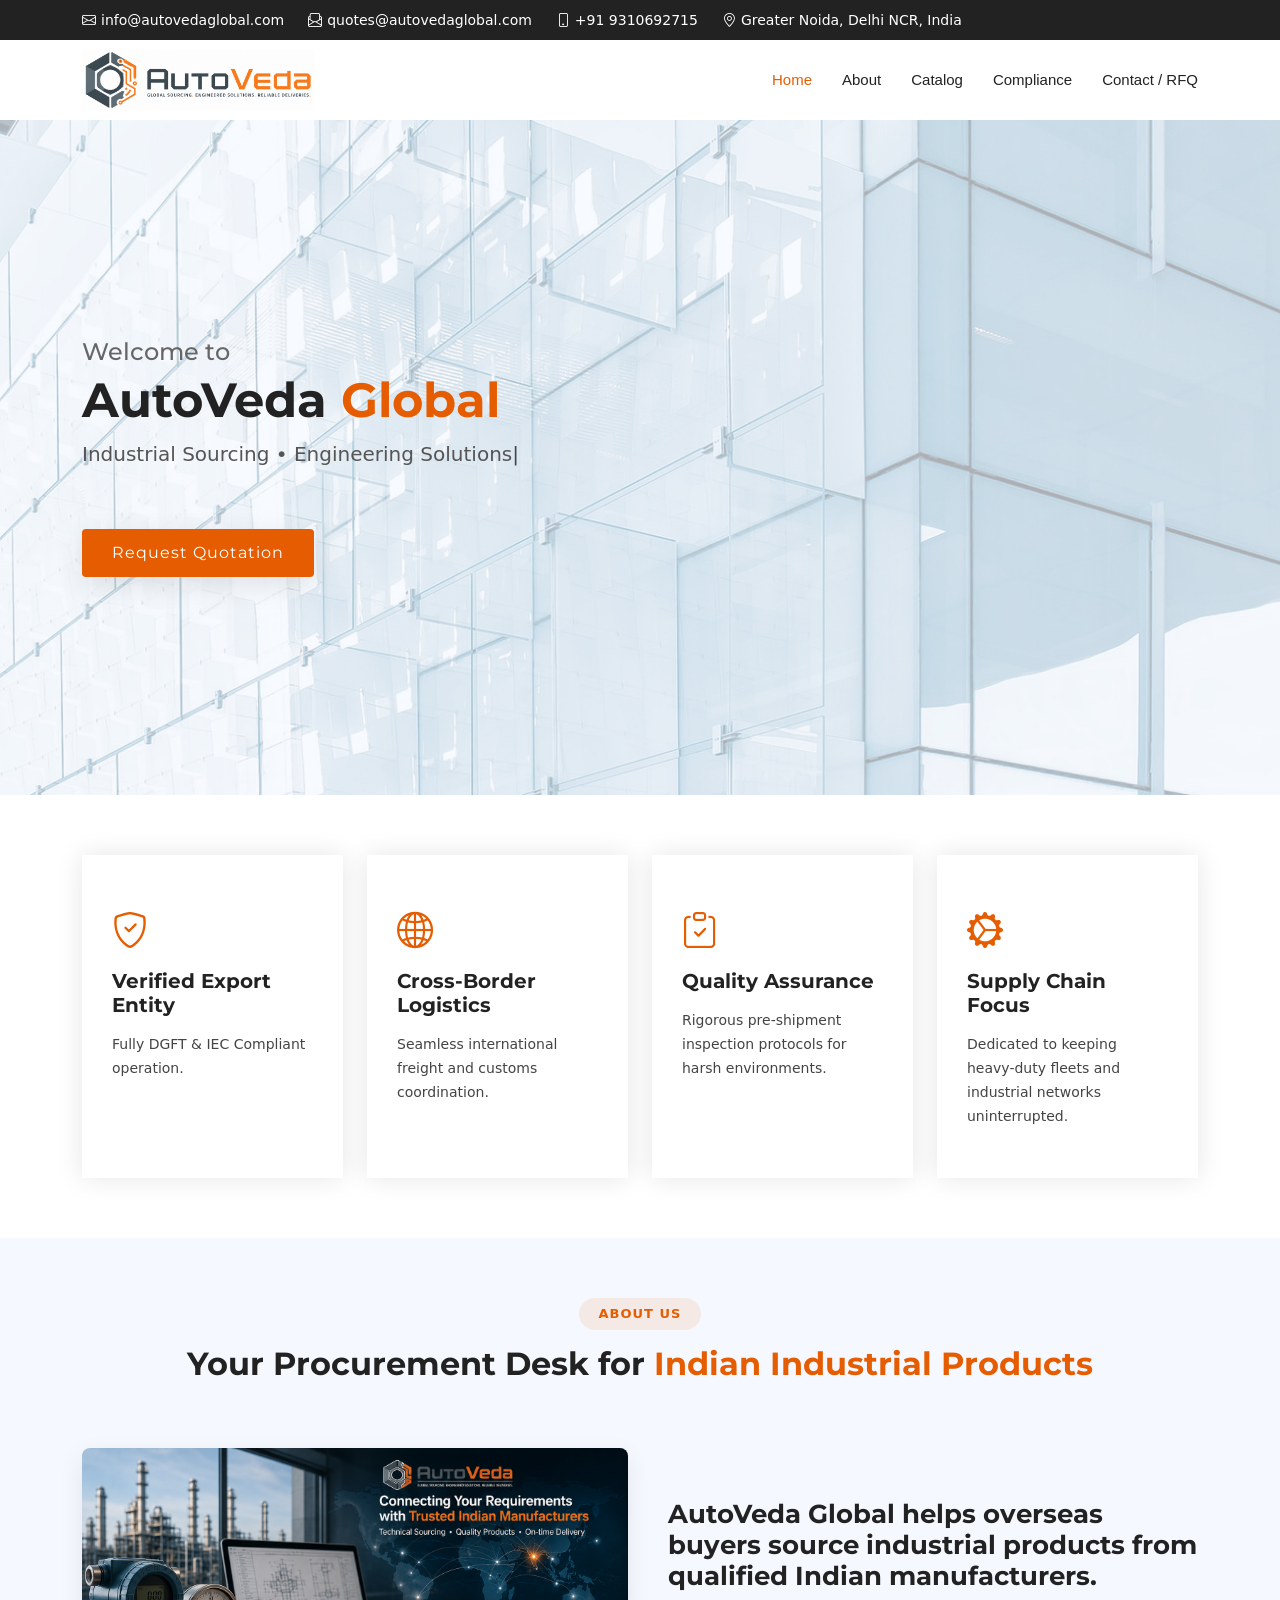
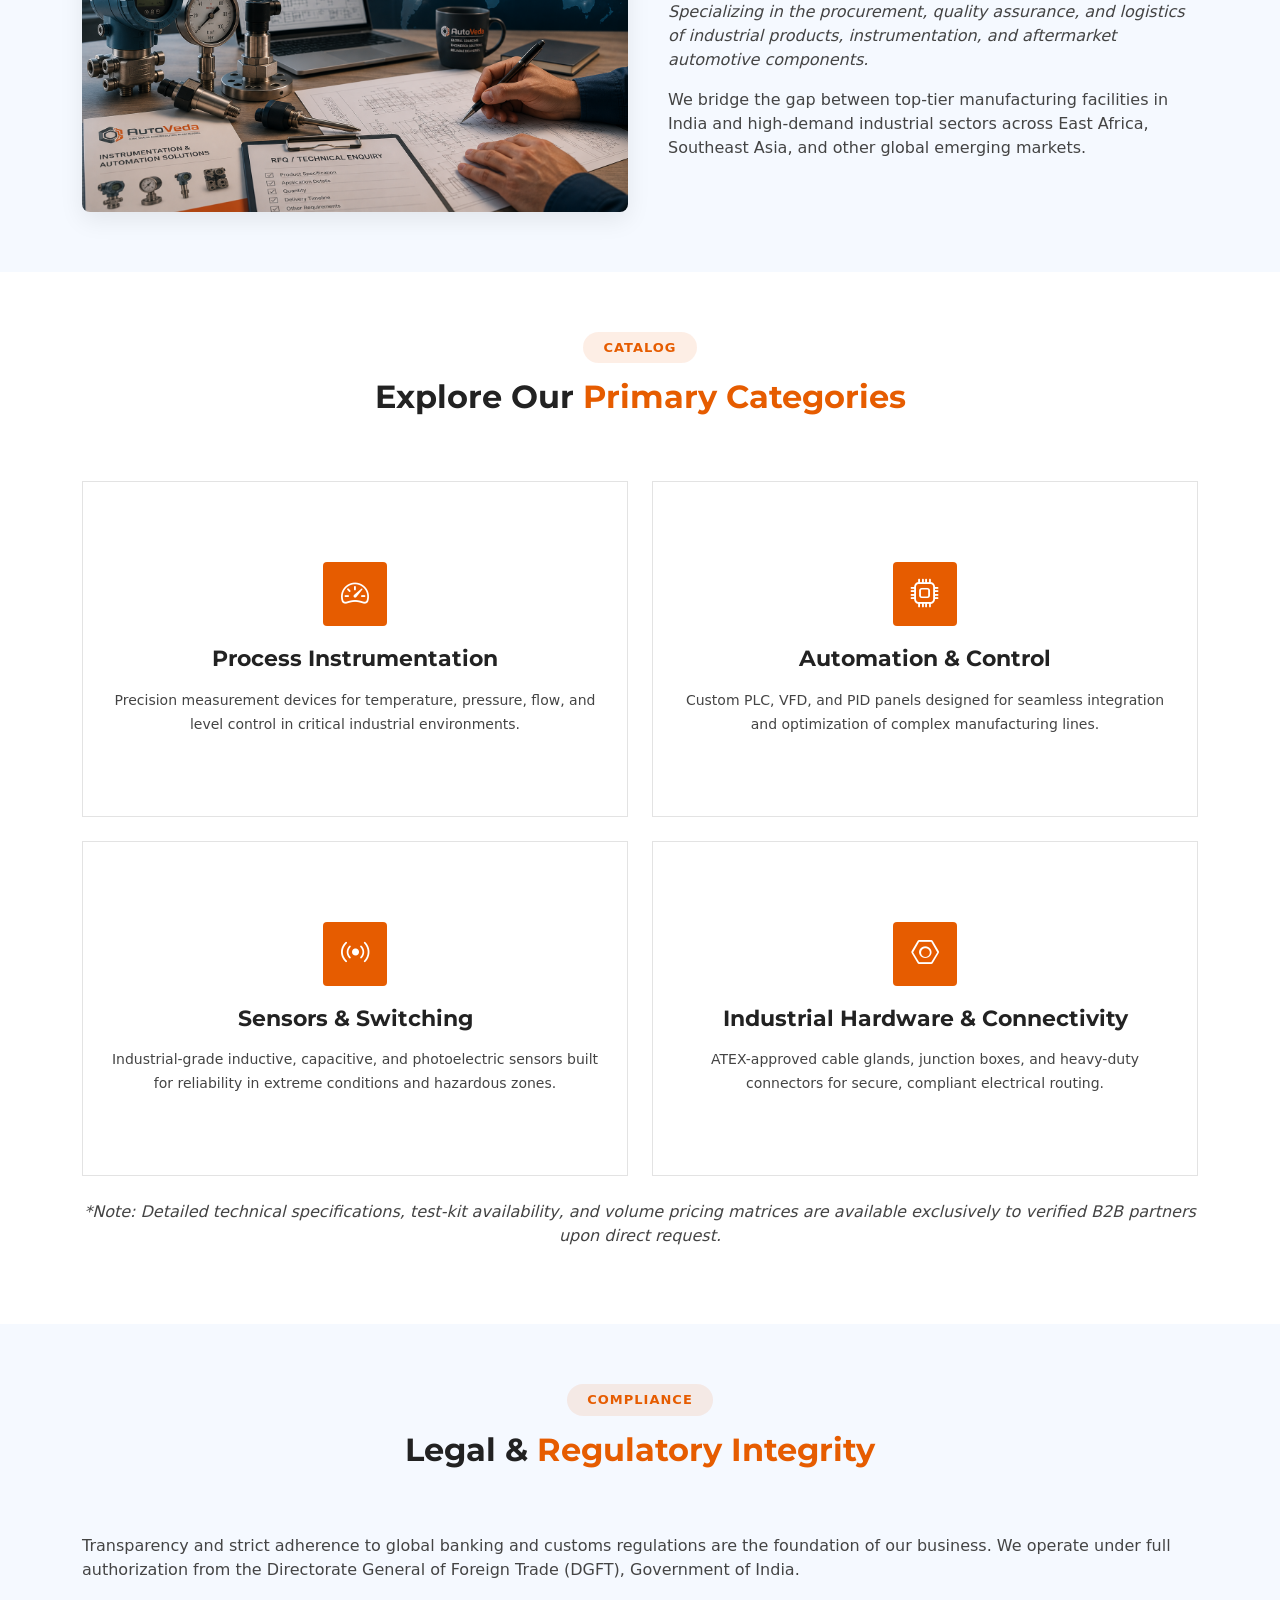
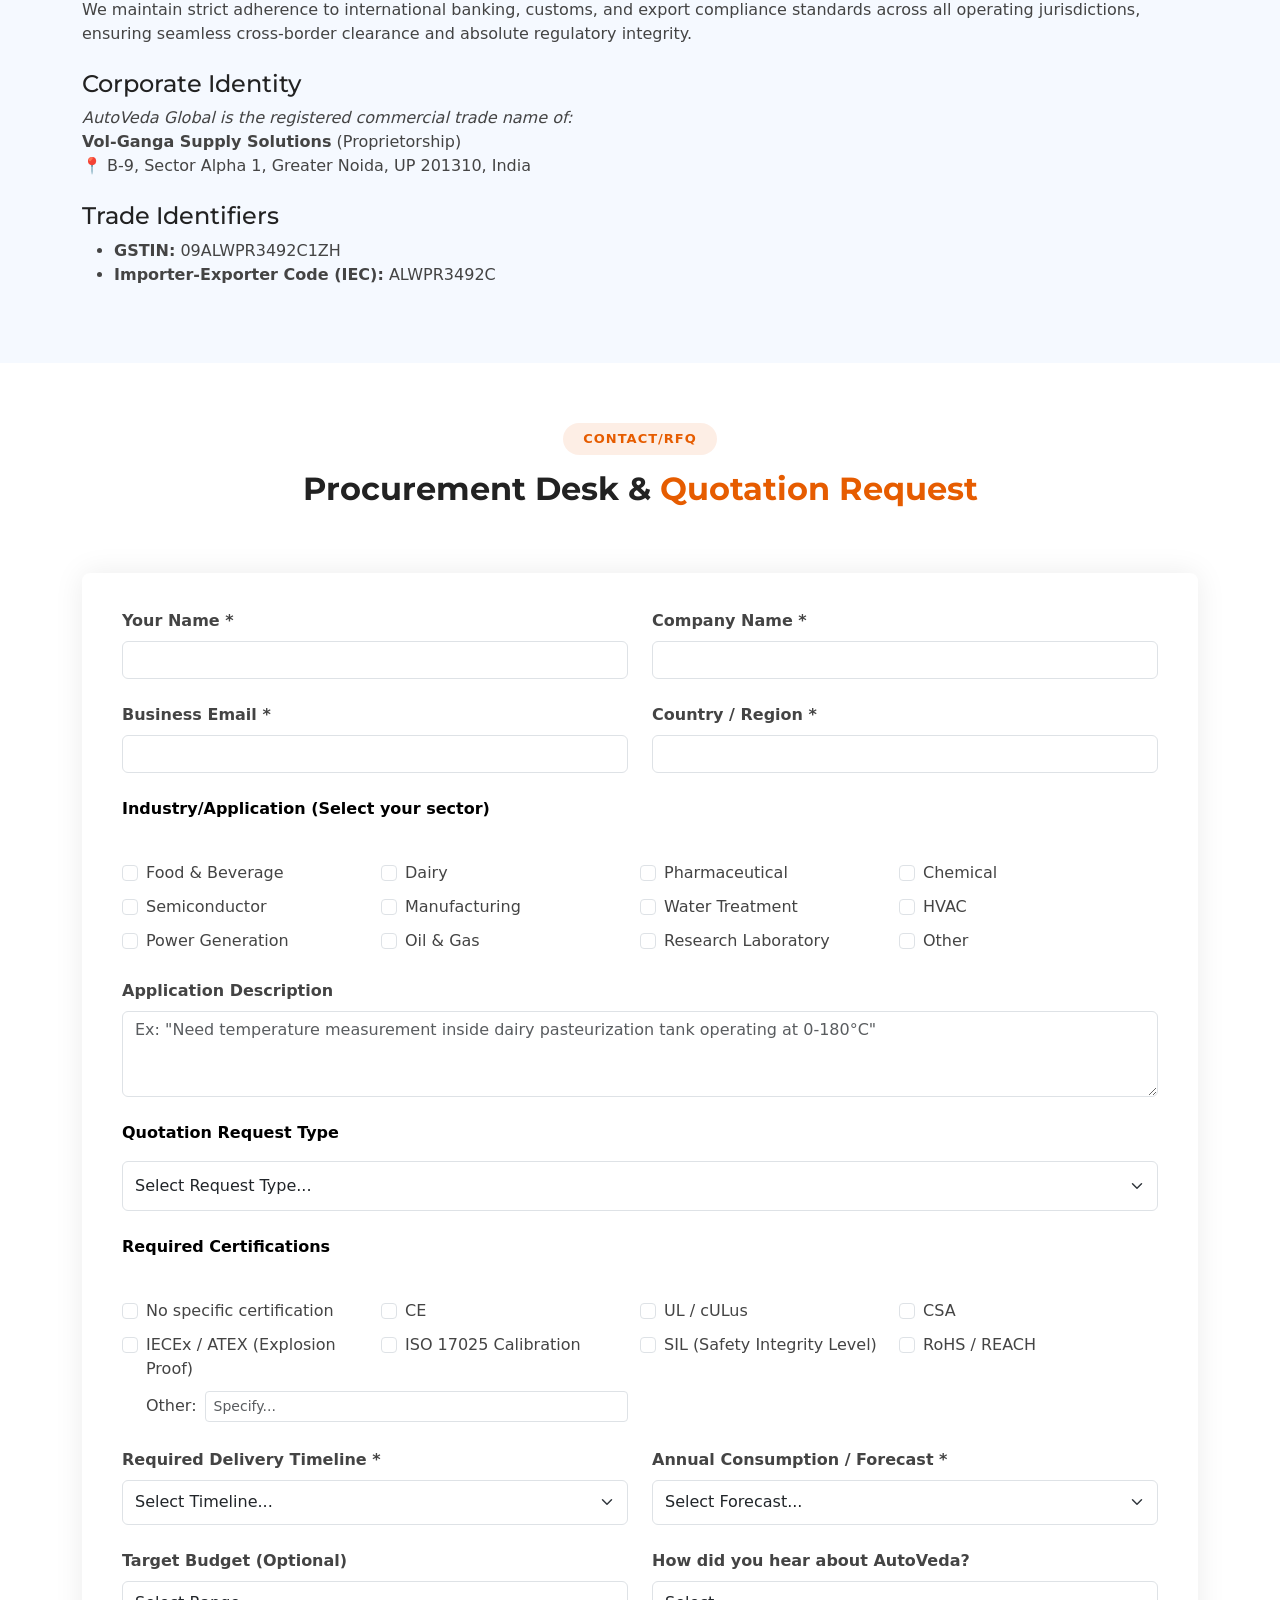
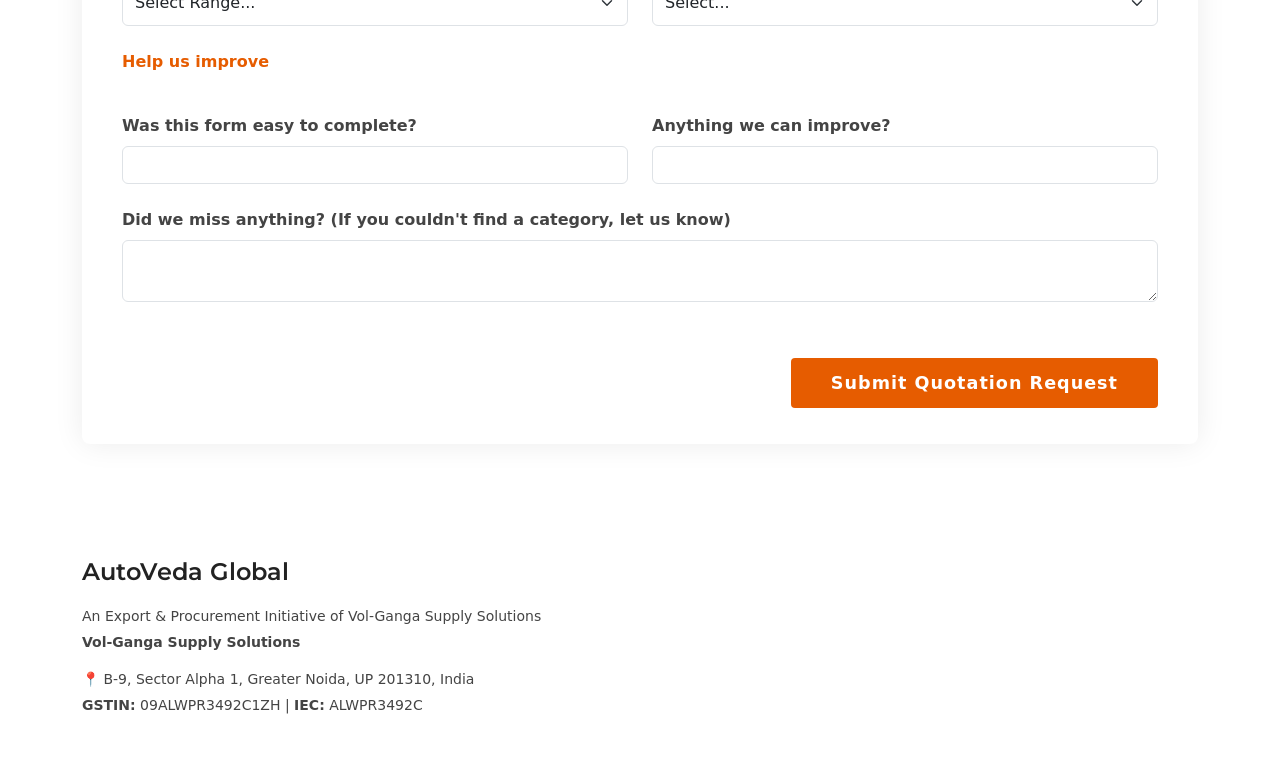
==== commit 7fc5c562: "update" ====
--- a/index.html
+++ b/index.html
@@ -156,28 +156,28 @@
         <div class="row gy-4">
           <div class="col-lg-6 col-md-6" data-aos="fade-up" data-aos-delay="100">
             <div class="service-item position-relative">
-              <div class="icon"><i class="bi bi-truck"></i></div>
+              <div class="icon"><i class="bi bi-speedometer2"></i></div>
               <h3>Process Instrumentation</h3>
               <p>Precision measurement devices for temperature, pressure, flow, and level control in critical industrial environments.</p>
             </div>
           </div>
           <div class="col-lg-6 col-md-6" data-aos="fade-up" data-aos-delay="200">
             <div class="service-item position-relative">
-              <div class="icon"><i class="bi bi-tools"></i></div>
+              <div class="icon"><i class="bi bi-cpu"></i></div>
               <h3>Automation & Control</h3>
               <p>Custom PLC, VFD, and PID panels designed for seamless integration and optimization of complex manufacturing lines.</p>
             </div>
           </div>
           <div class="col-lg-6 col-md-6" data-aos="fade-up" data-aos-delay="300">
             <div class="service-item position-relative">
-              <div class="icon"><i class="bi bi-cpu"></i></div>
+              <div class="icon"><i class="bi bi-broadcast"></i></div>
               <h3>Sensors & Switching</h3>
               <p>Industrial-grade inductive, capacitive, and photoelectric sensors built for reliability in extreme conditions and hazardous zones.</p>
             </div>
           </div>
           <div class="col-lg-6 col-md-6" data-aos="fade-up" data-aos-delay="400">
             <div class="service-item position-relative">
-              <div class="icon"><i class="bi bi-droplet"></i></div>
+              <div class="icon"><i class="bi bi-nut"></i></div>
               <h3>Industrial Hardware & Connectivity</h3>
               <p>ATEX-approved cable glands, junction boxes, and heavy-duty connectors for secure, compliant electrical routing.</p>
             </div>
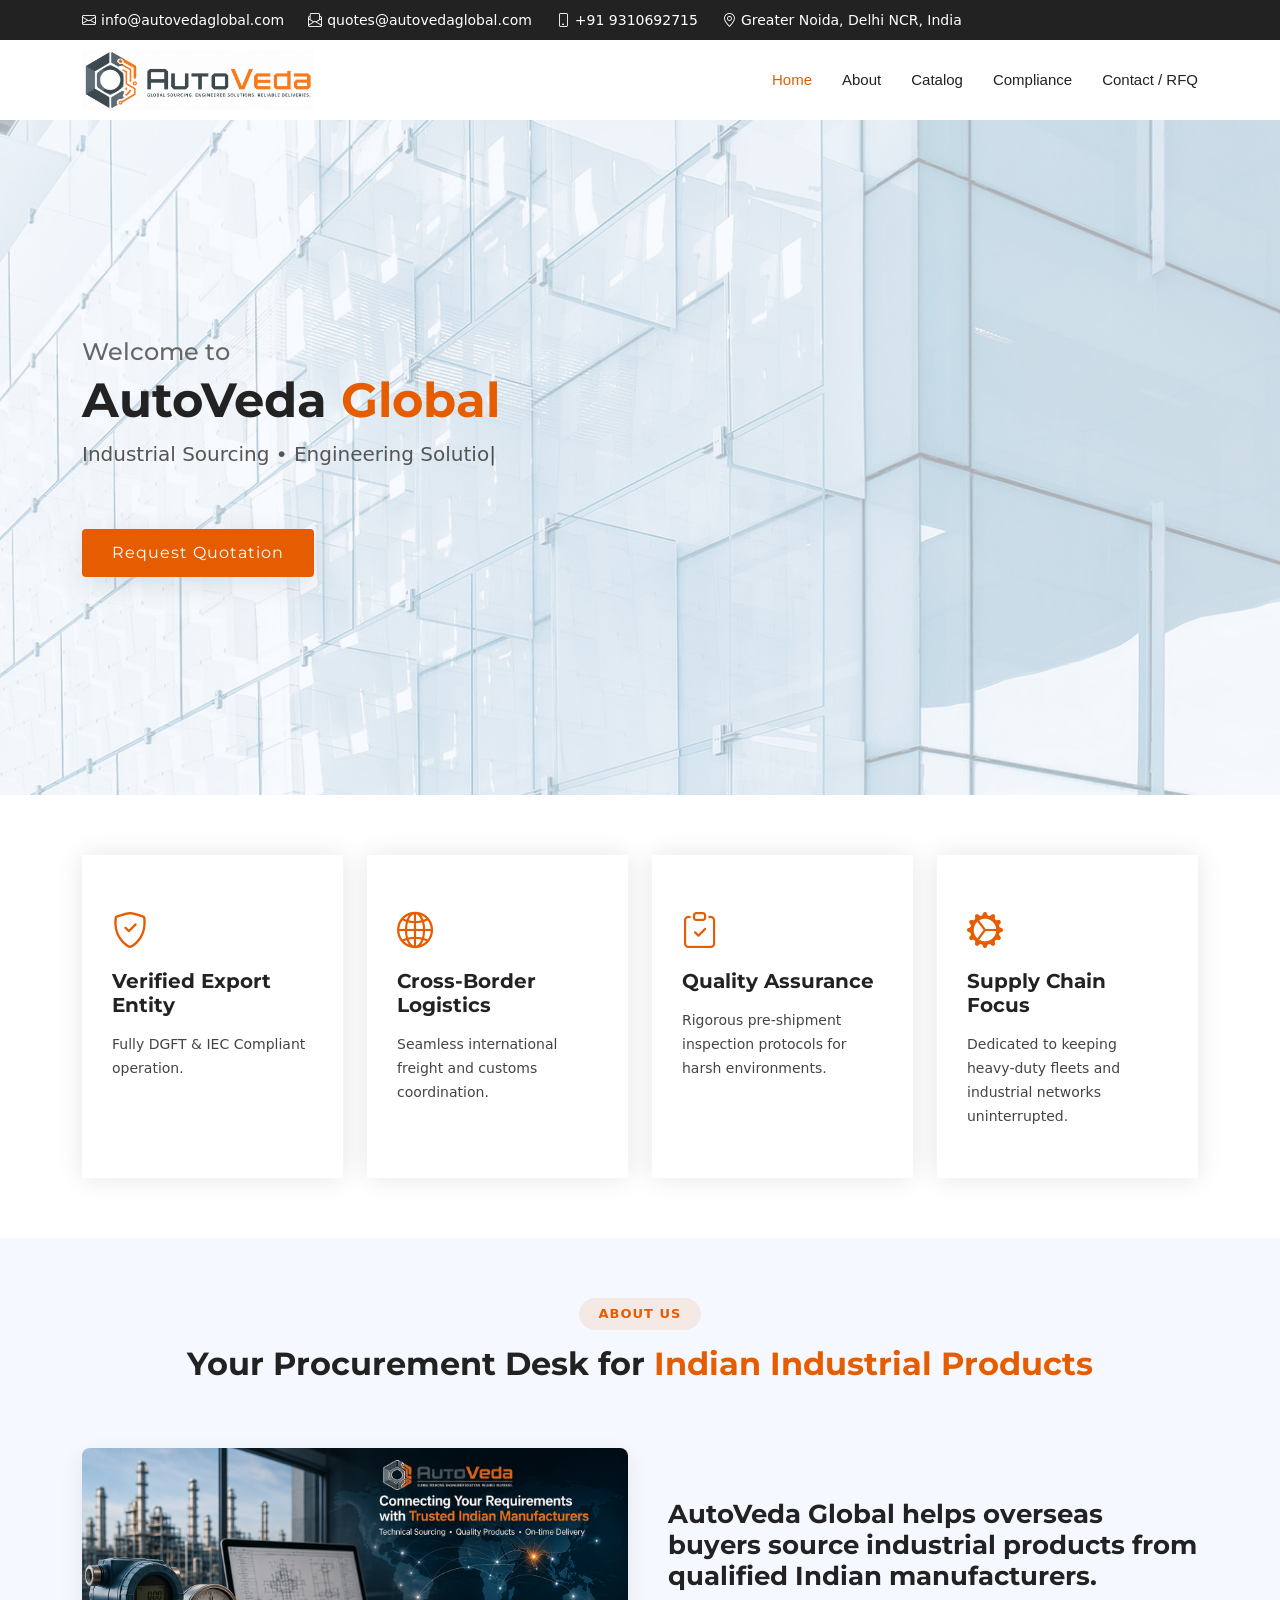
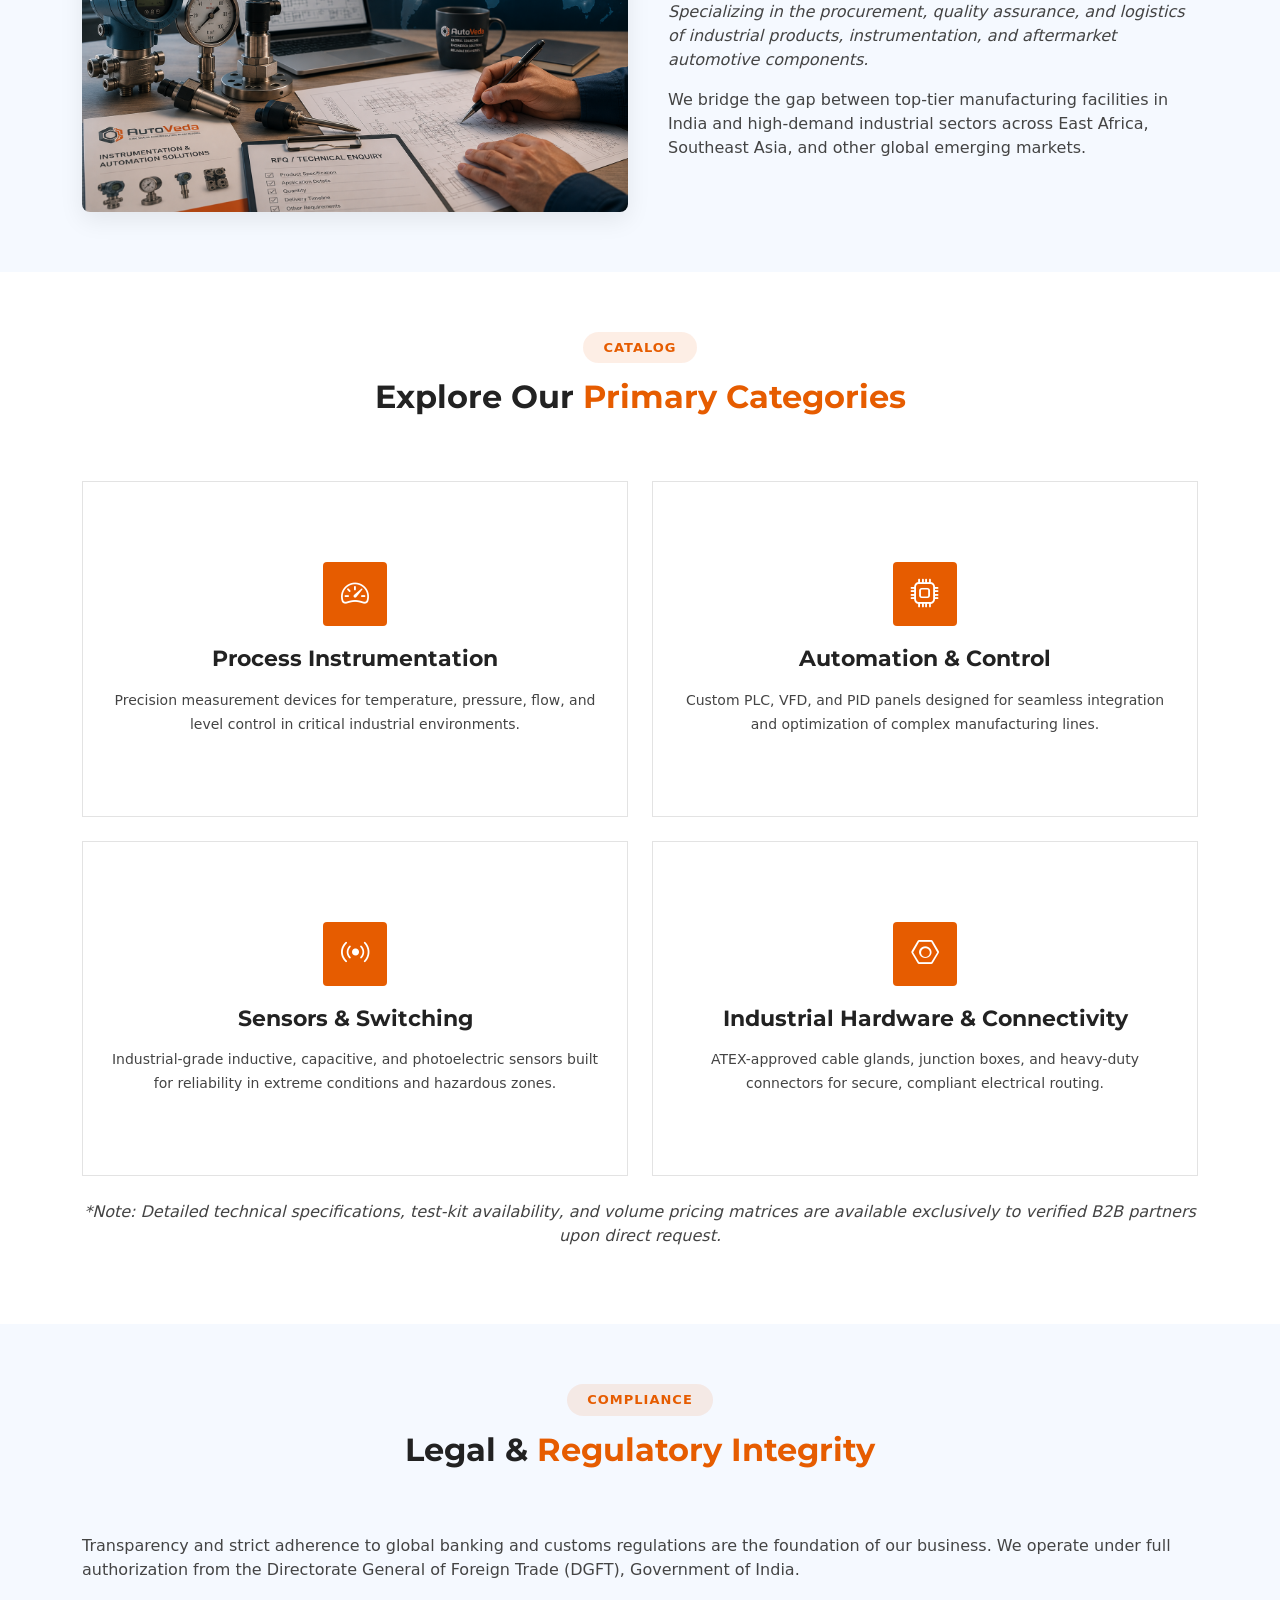
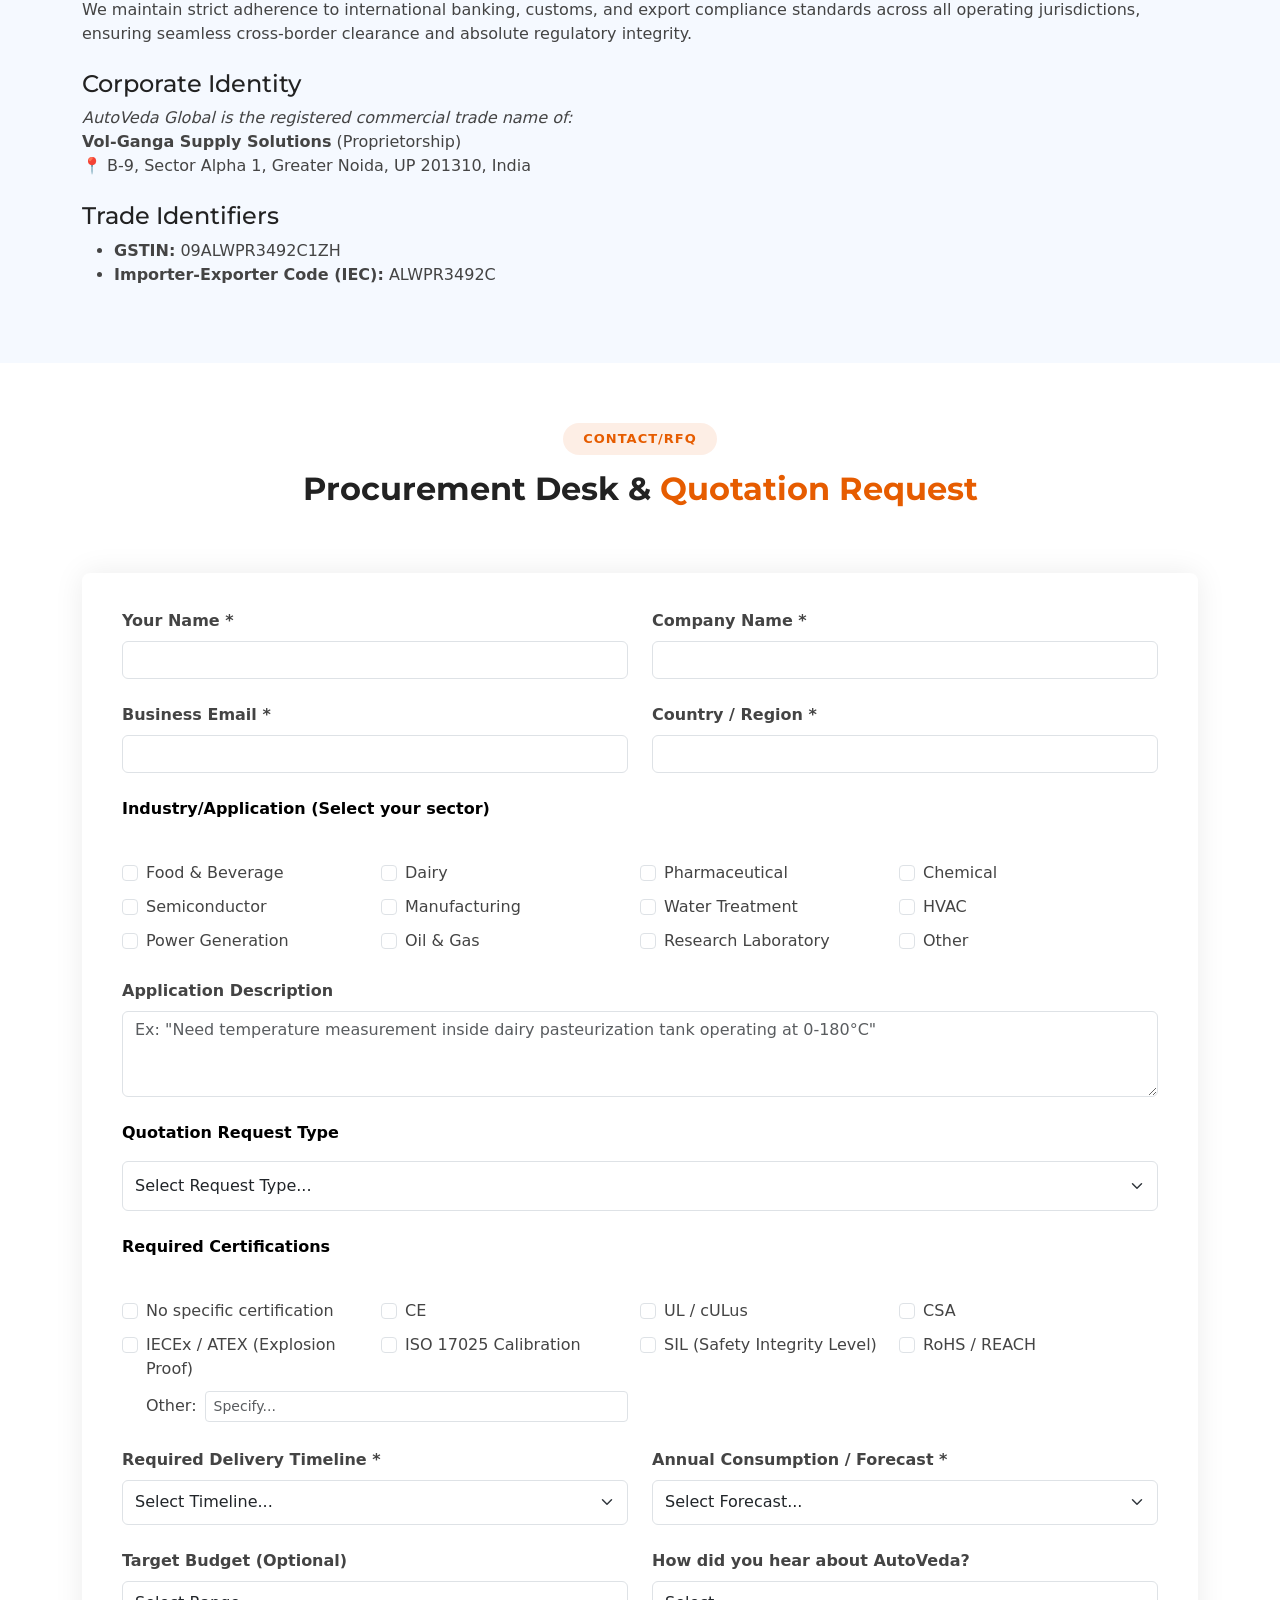
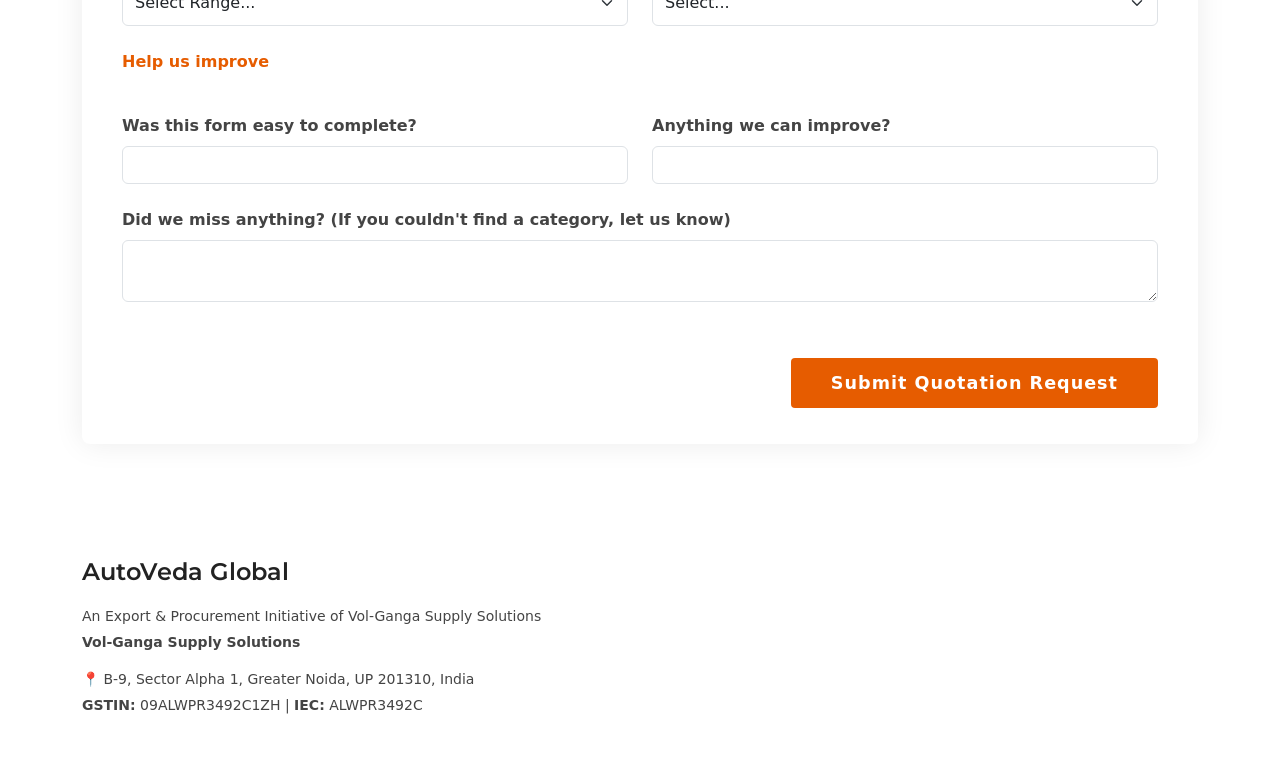
==== commit 9df42343: "Update index.html" ====
--- a/index.html
+++ b/index.html
@@ -22,6 +22,16 @@
   <link href="assets/vendor/swiper/swiper-bundle.min.css" rel="stylesheet">
 
   <link href="assets/css/main.css" rel="stylesheet">
+  <!-- Google tag (gtag.js) -->
+<script async src="https://www.googletagmanager.com/gtag/js?id=G-CCV0JG3KSP"></script>
+<script>
+  window.dataLayer = window.dataLayer || [];
+  function gtag(){dataLayer.push(arguments);}
+  gtag('js', new Date());
+
+  gtag('config', 'G-CCV0JG3KSP');
+</script>
+
 </head>
 
 <body class="index-page">
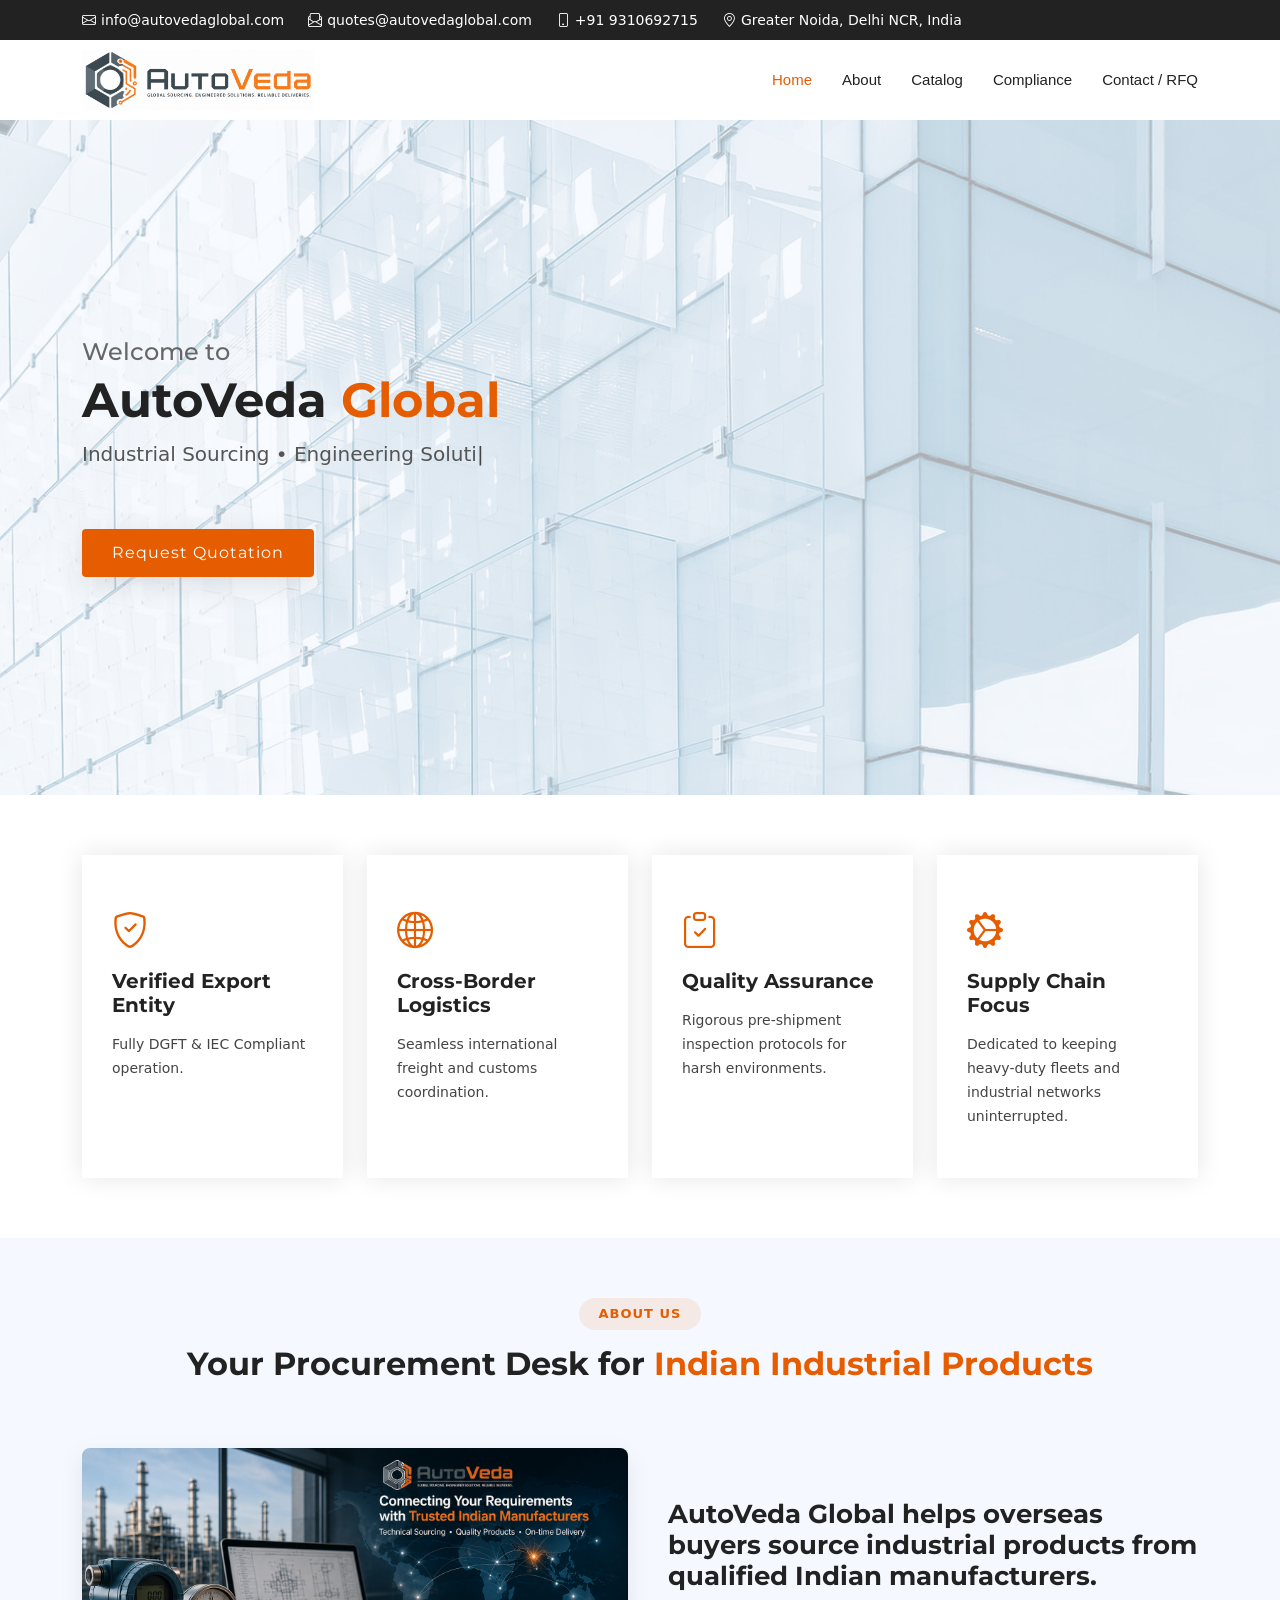
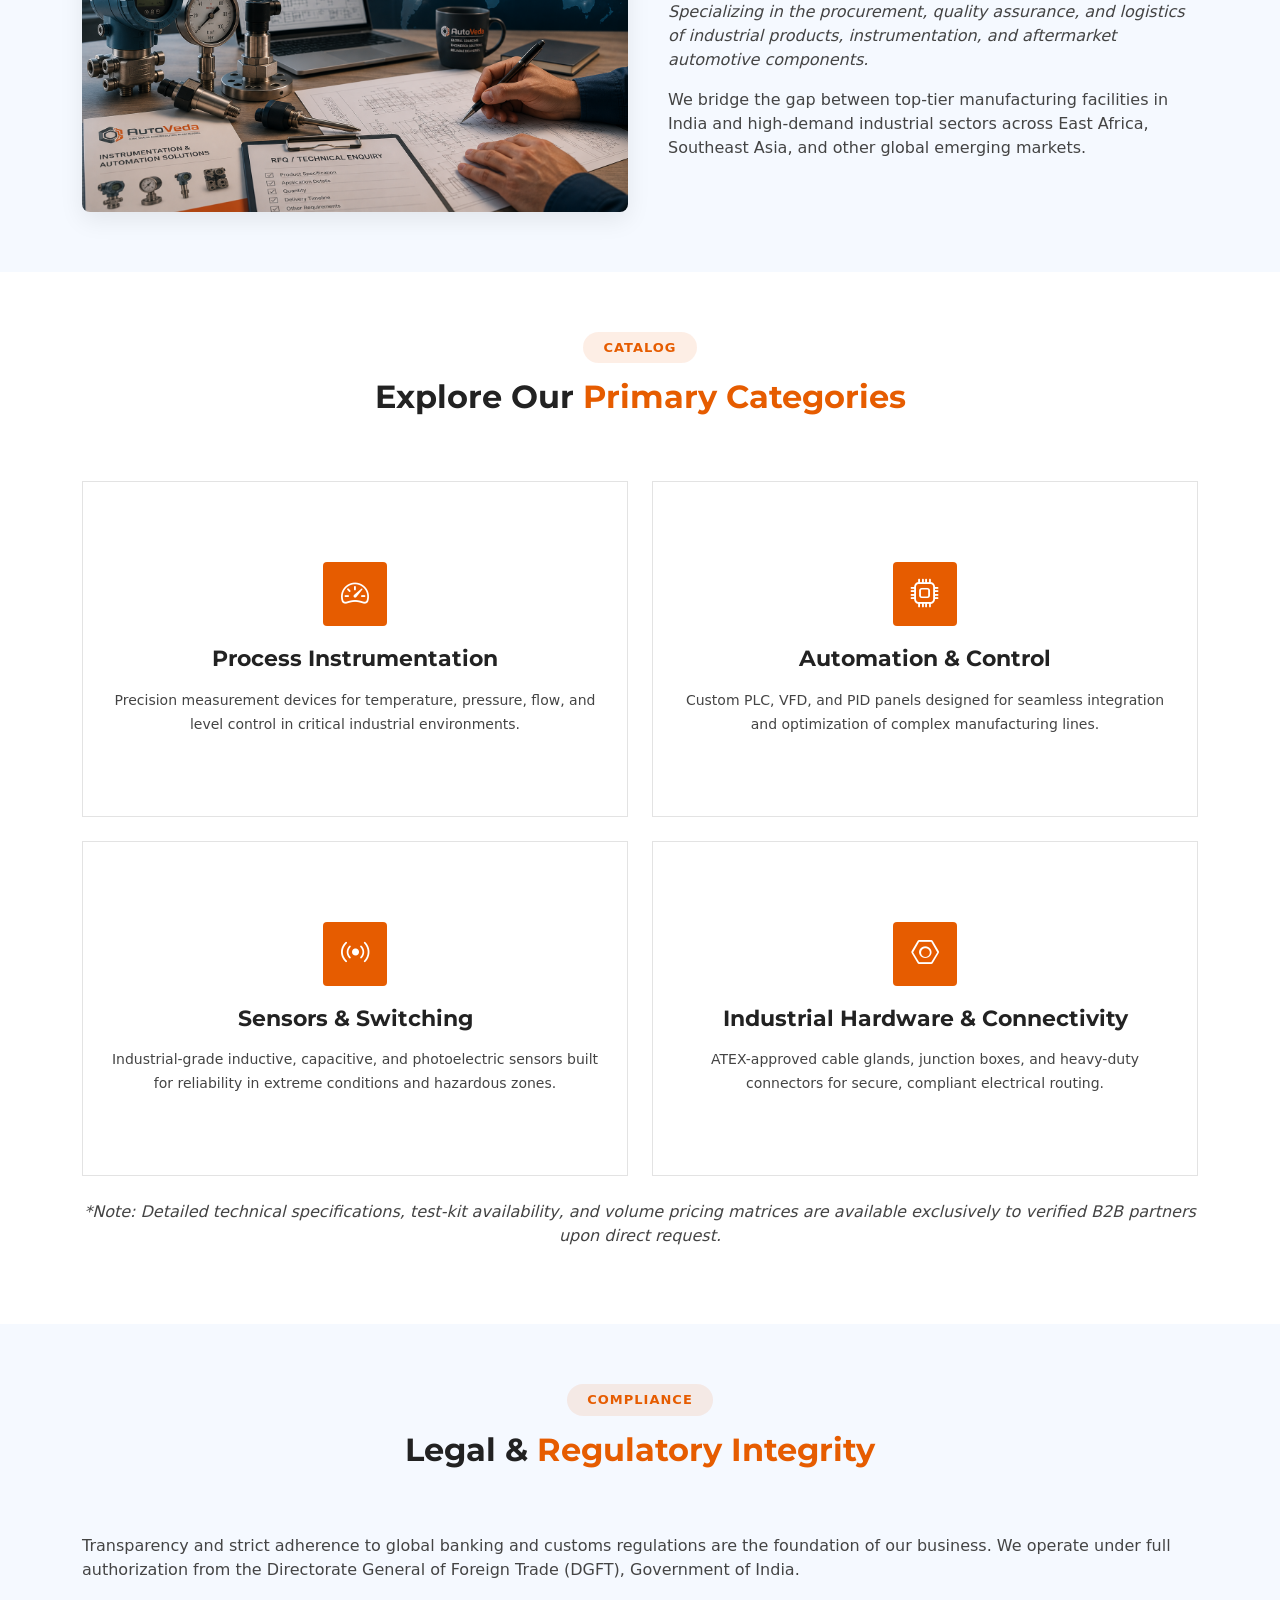
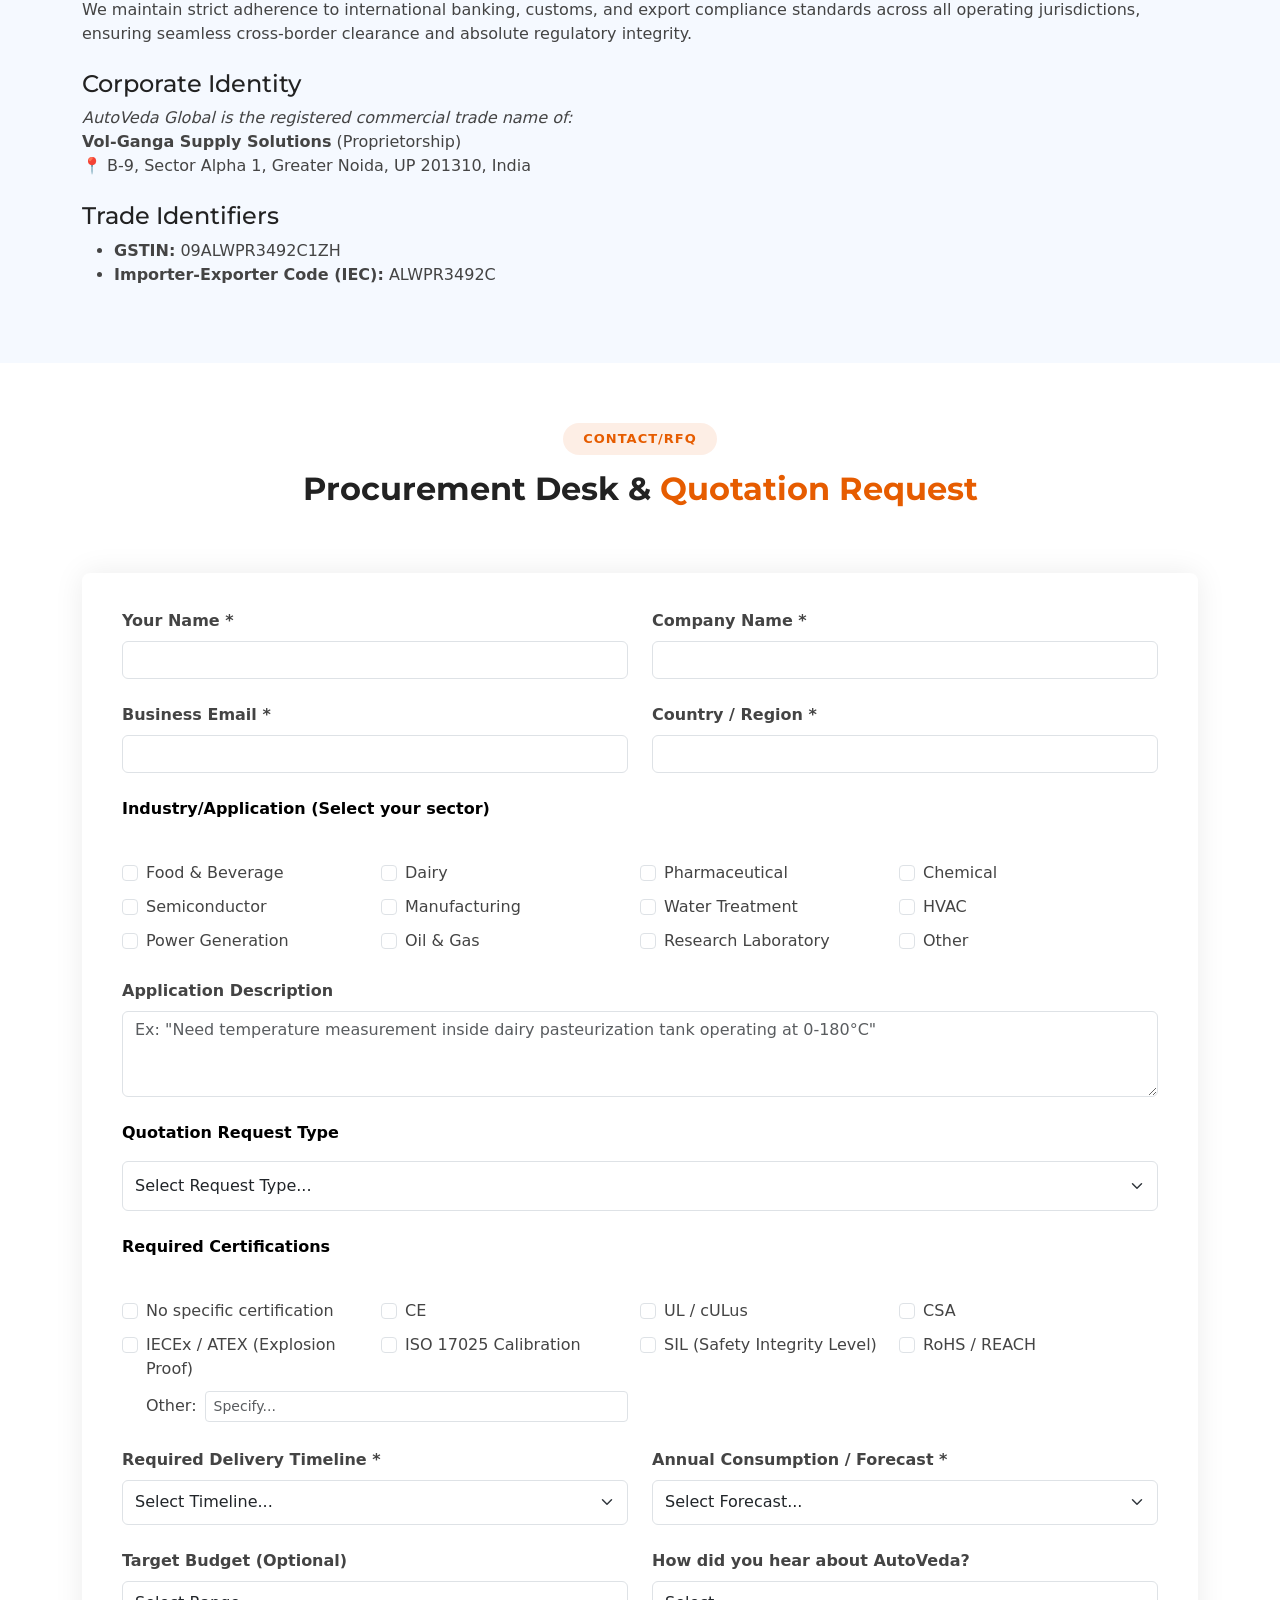
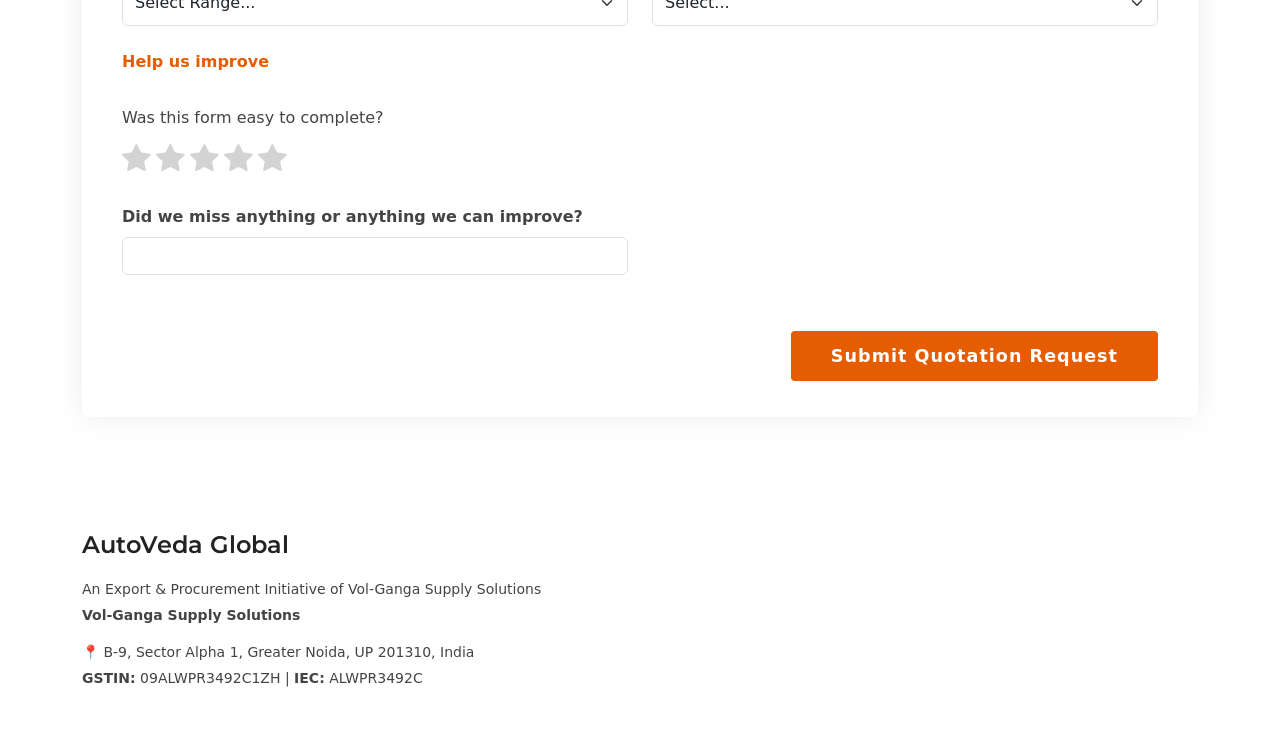
==== commit 03dbd789: "update" ====
--- a/index.html
+++ b/index.html
@@ -993,19 +993,44 @@
 
     <div class="col-12 mt-4"><label class="fw-bold mb-3" style="color:#E65C00;">Help us improve</label></div>
 
+    <!-- 5-Star Rating System (Pure CSS) -->
+    <div class="col-12 mt-3">
+      <label class="mb-2">Was this form easy to complete?</label>
+      <style>
+        .star-rating {
+            display: flex;
+            flex-direction: row-reverse; /* Allows pure CSS hover effects from left to right */
+            justify-content: flex-end;
+            gap: 5px;
+        }
+        .star-rating input {
+            display: none; /* Hides the actual radio buttons */
+        }
+        .star-rating label {
+            cursor: pointer;
+            font-size: 1.8rem;
+            color: #d3d3d3; /* Empty star color */
+            transition: color 0.2s ease-in-out;
+        }
+        /* Colors the stars orange when hovered or clicked */
+        .star-rating input:checked ~ label,
+        .star-rating label:hover,
+        .star-rating label:hover ~ label {
+            color: #E65C00; 
+        }
+      </style>
+      <div class="star-rating">
+        <input type="radio" id="star5" name="formEasy" value="5" /><label for="star5" title="5 stars"><i class="bi bi-star-fill"></i></label>
+        <input type="radio" id="star4" name="formEasy" value="4" /><label for="star4" title="4 stars"><i class="bi bi-star-fill"></i></label>
+        <input type="radio" id="star3" name="formEasy" value="3" /><label for="star3" title="3 stars"><i class="bi bi-star-fill"></i></label>
+        <input type="radio" id="star2" name="formEasy" value="2" /><label for="star2" title="2 stars"><i class="bi bi-star-fill"></i></label>
+        <input type="radio" id="star1" name="formEasy" value="1" /><label for="star1" title="1 star"><i class="bi bi-star-fill"></i></label>
+      </div>
+    </div>
+
     <div class="col-md-6">
-      <label class="fw-bold mb-2">Was this form easy to complete?</label>
-      <input type="text" name="feedbackEasy" class="form-control">
-    </div>
-
-    <div class="col-md-6">
-      <label class="fw-bold mb-2">Anything we can improve?</label>
+      <label class="fw-bold mb-2">Did we miss anything or anything we can improve?</label>
       <input type="text" name="feedbackImprove" class="form-control">
-    </div>
-
-    <div class="col-12">
-      <label class="fw-bold mb-2">Did we miss anything? (If you couldn't find a category, let us know)</label>
-      <textarea class="form-control" name="feedbackMissing" rows="2"></textarea>
     </div>
 
     <div class="col-12 my-3">
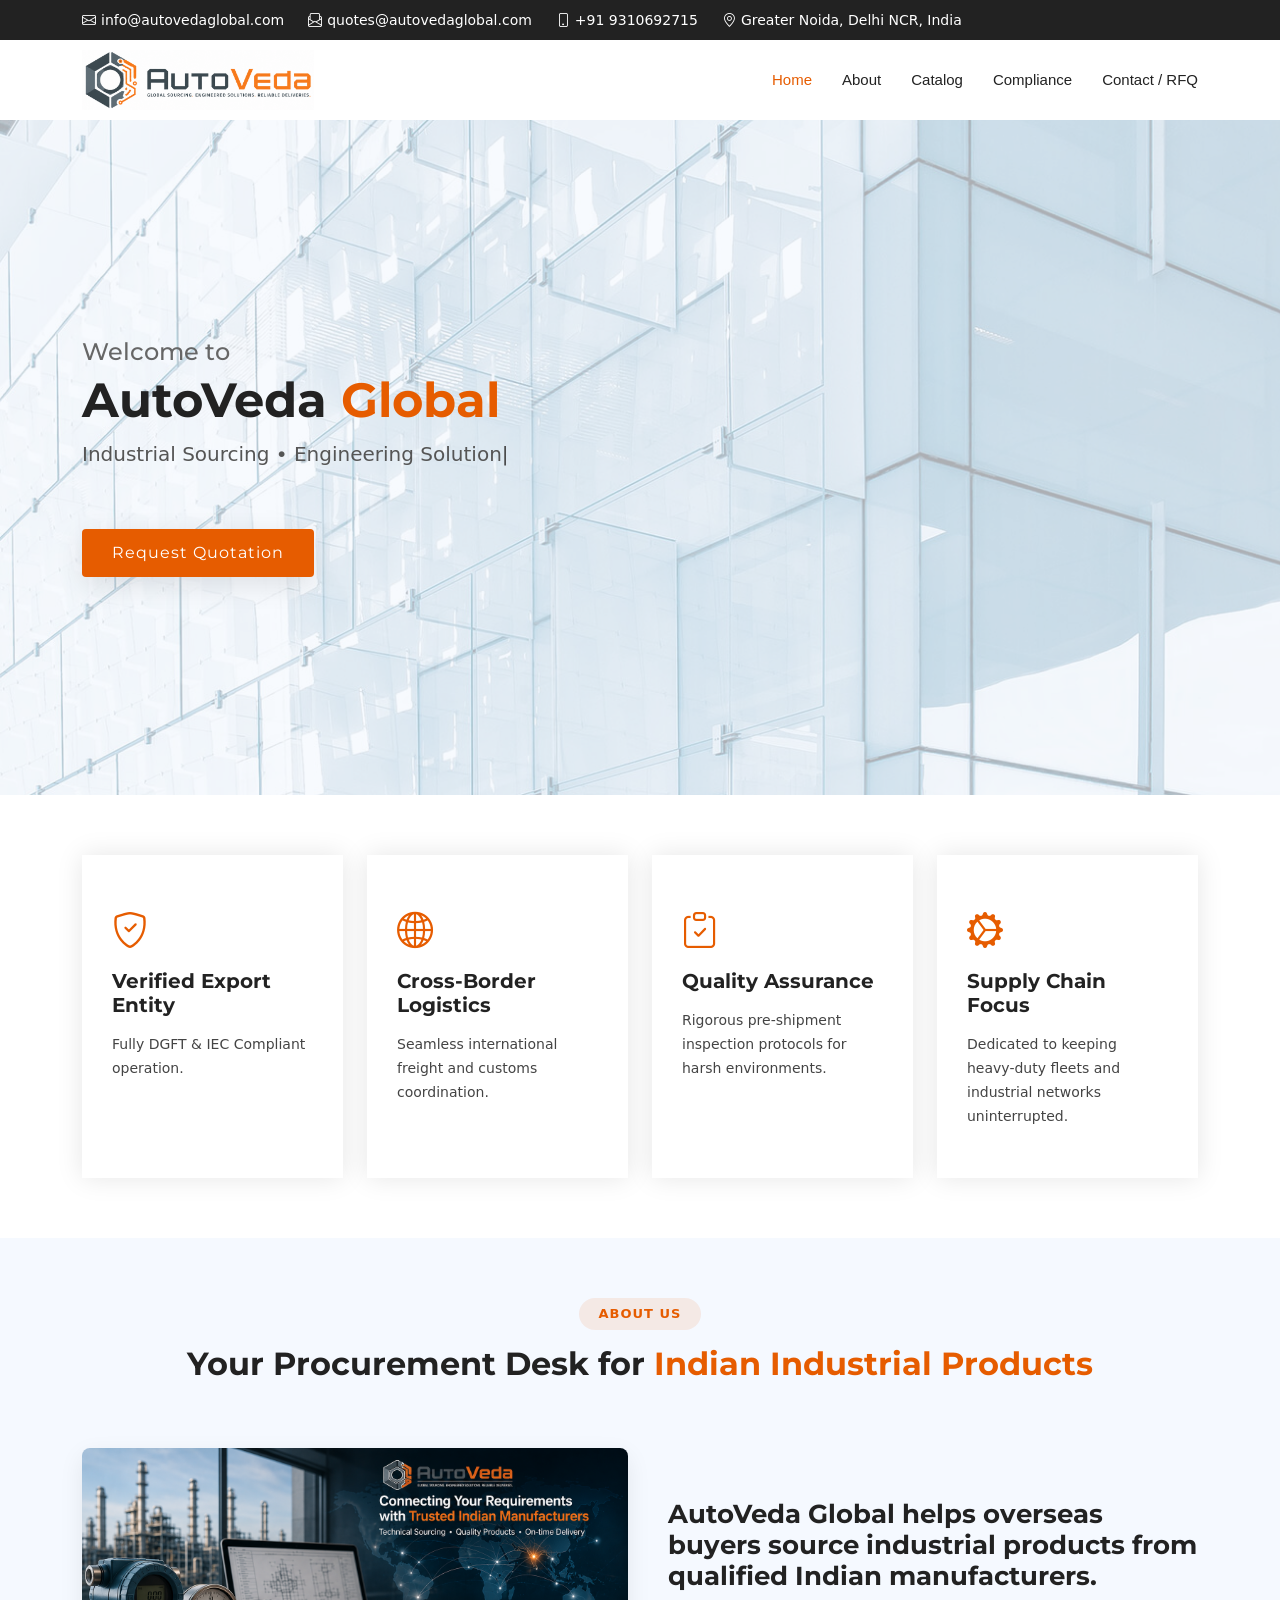
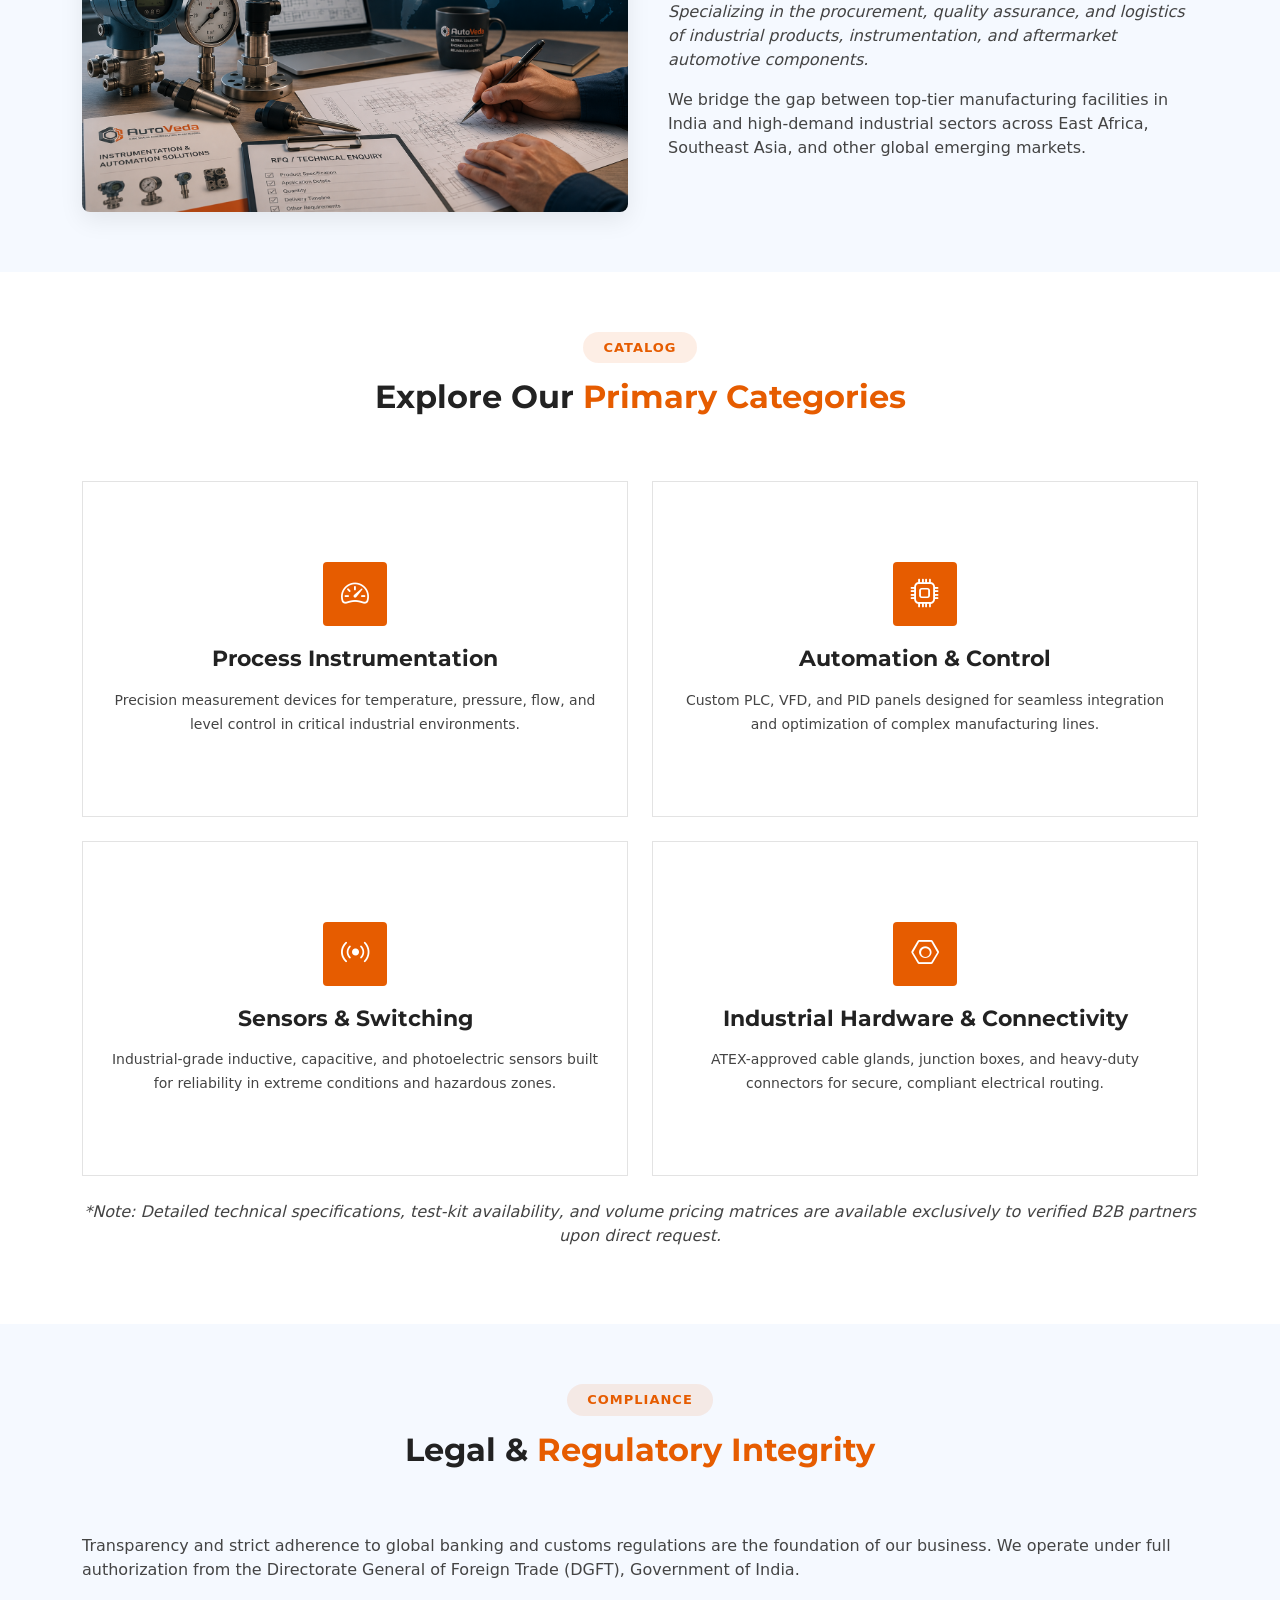
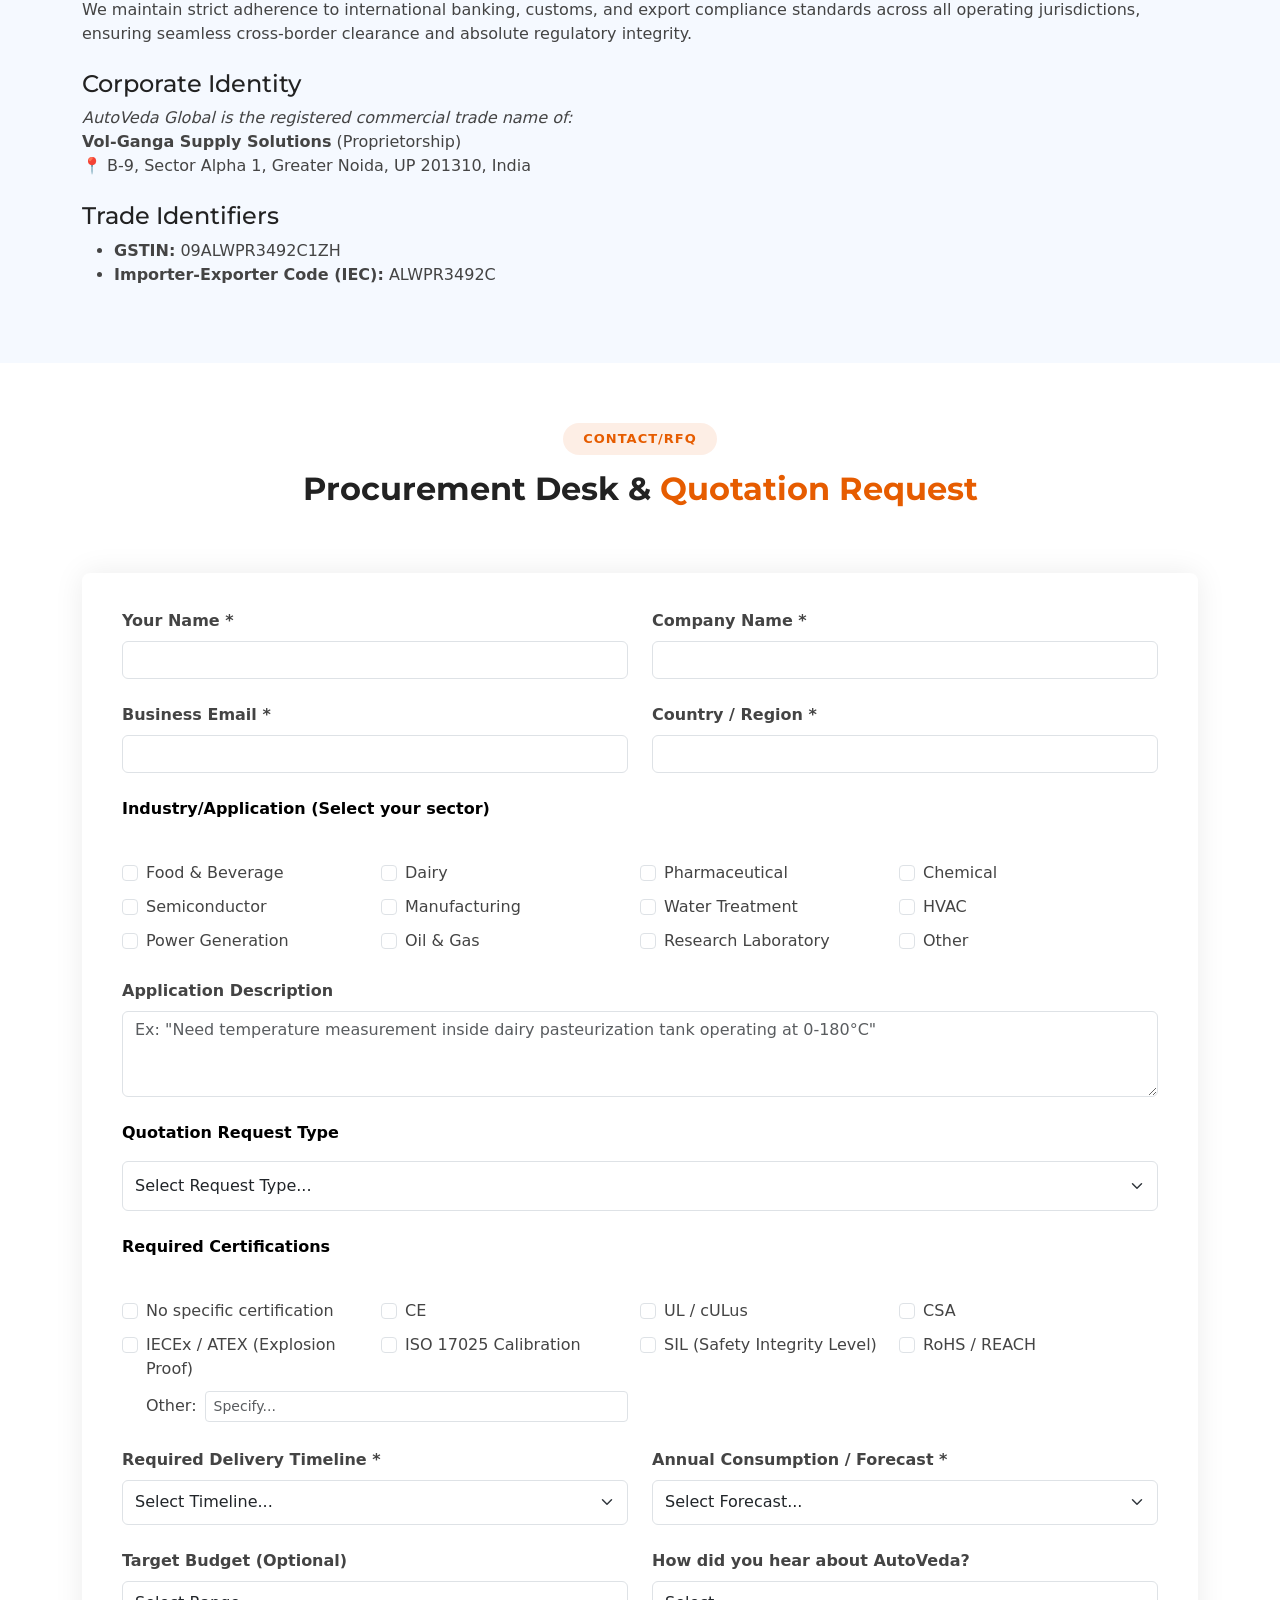
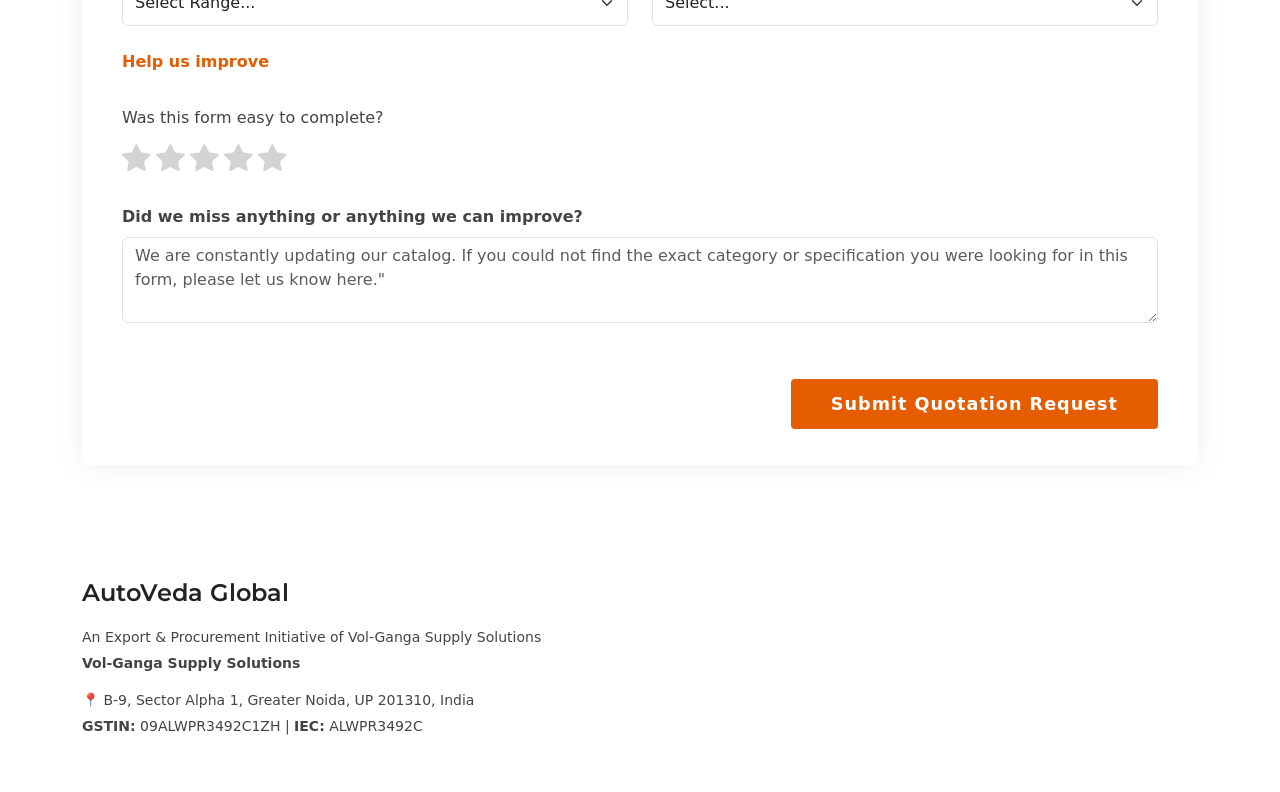
==== commit bf053989: "update" ====
--- a/index.html
+++ b/index.html
@@ -1028,9 +1028,10 @@
       </div>
     </div>
 
-    <div class="col-md-6">
+    <div class="col-12 mt-4">
       <label class="fw-bold mb-2">Did we miss anything or anything we can improve?</label>
-      <input type="text" name="feedbackImprove" class="form-control">
+      <textarea class="form-control" name="appDescription" rows="3"
+        placeholder='We are constantly updating our catalog. If you could not find the exact category or specification you were looking for in this form, please let us know here."'></textarea>
     </div>
 
     <div class="col-12 my-3">
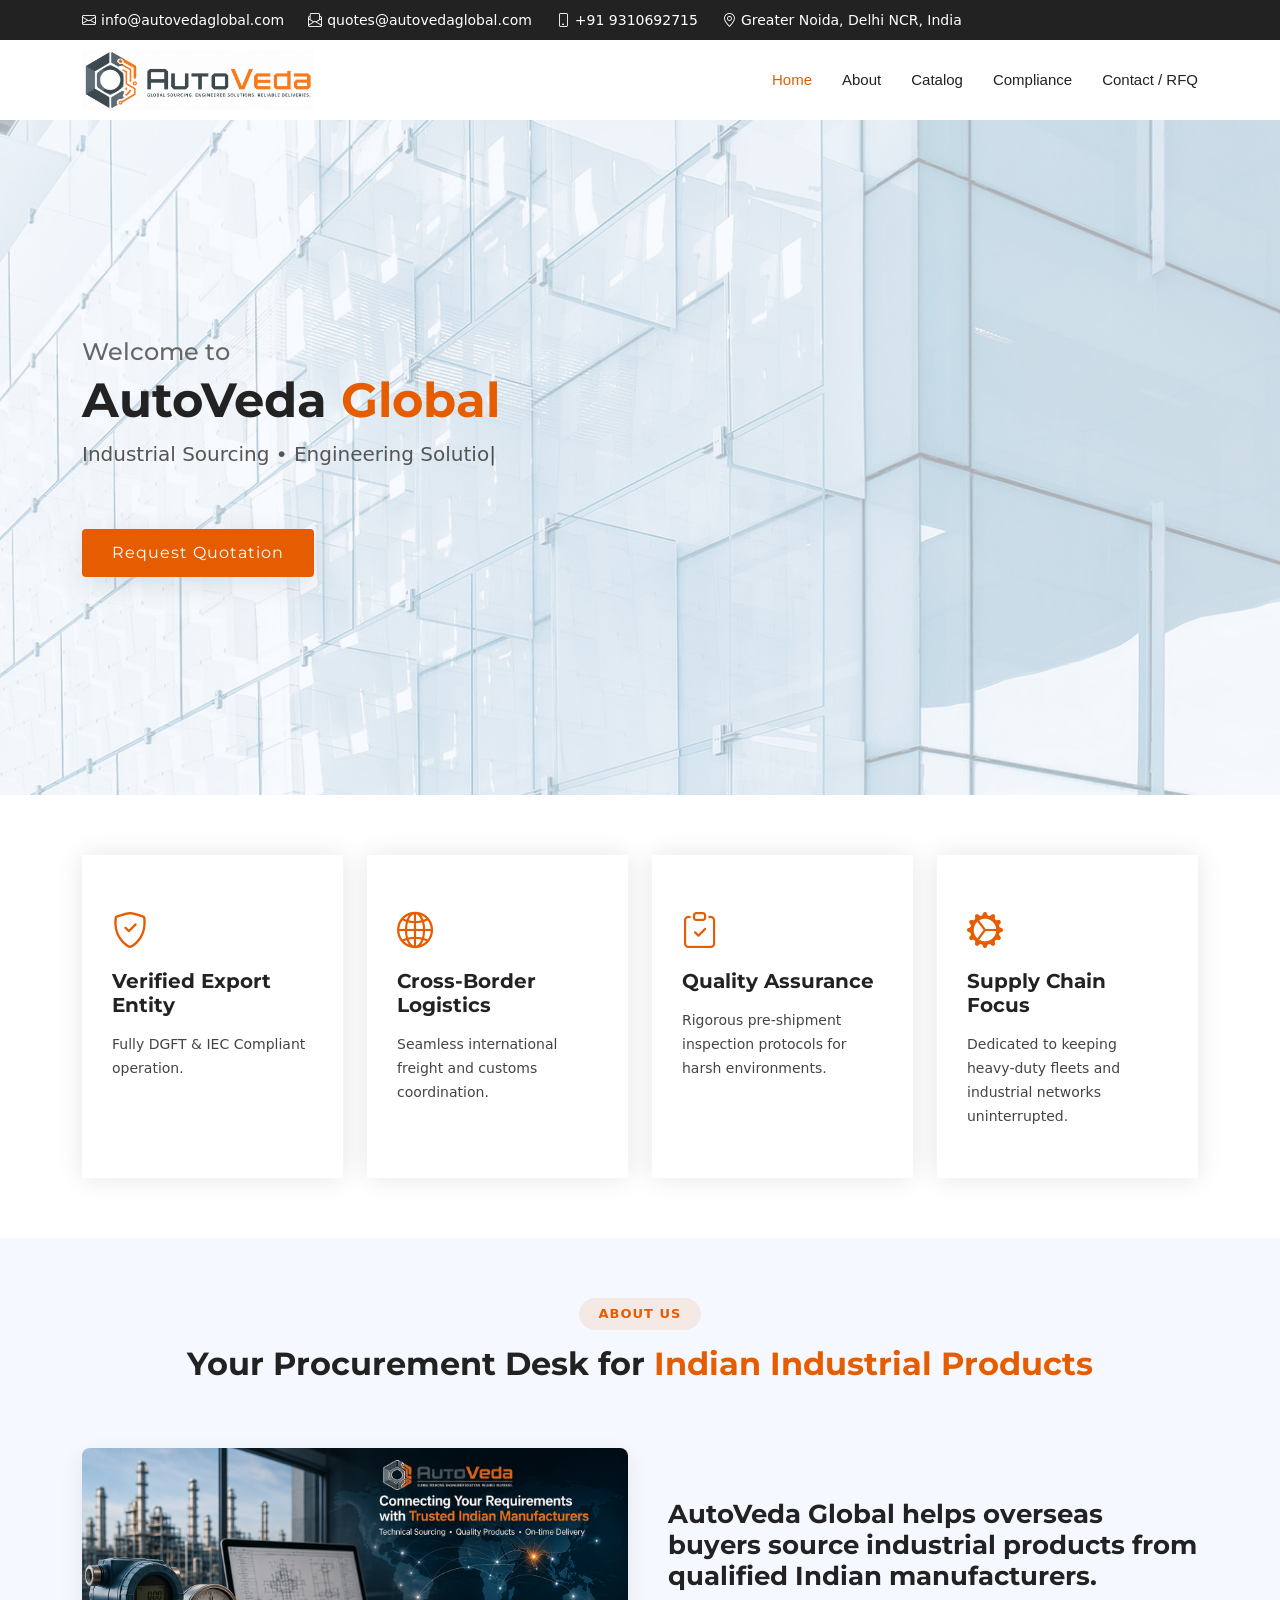
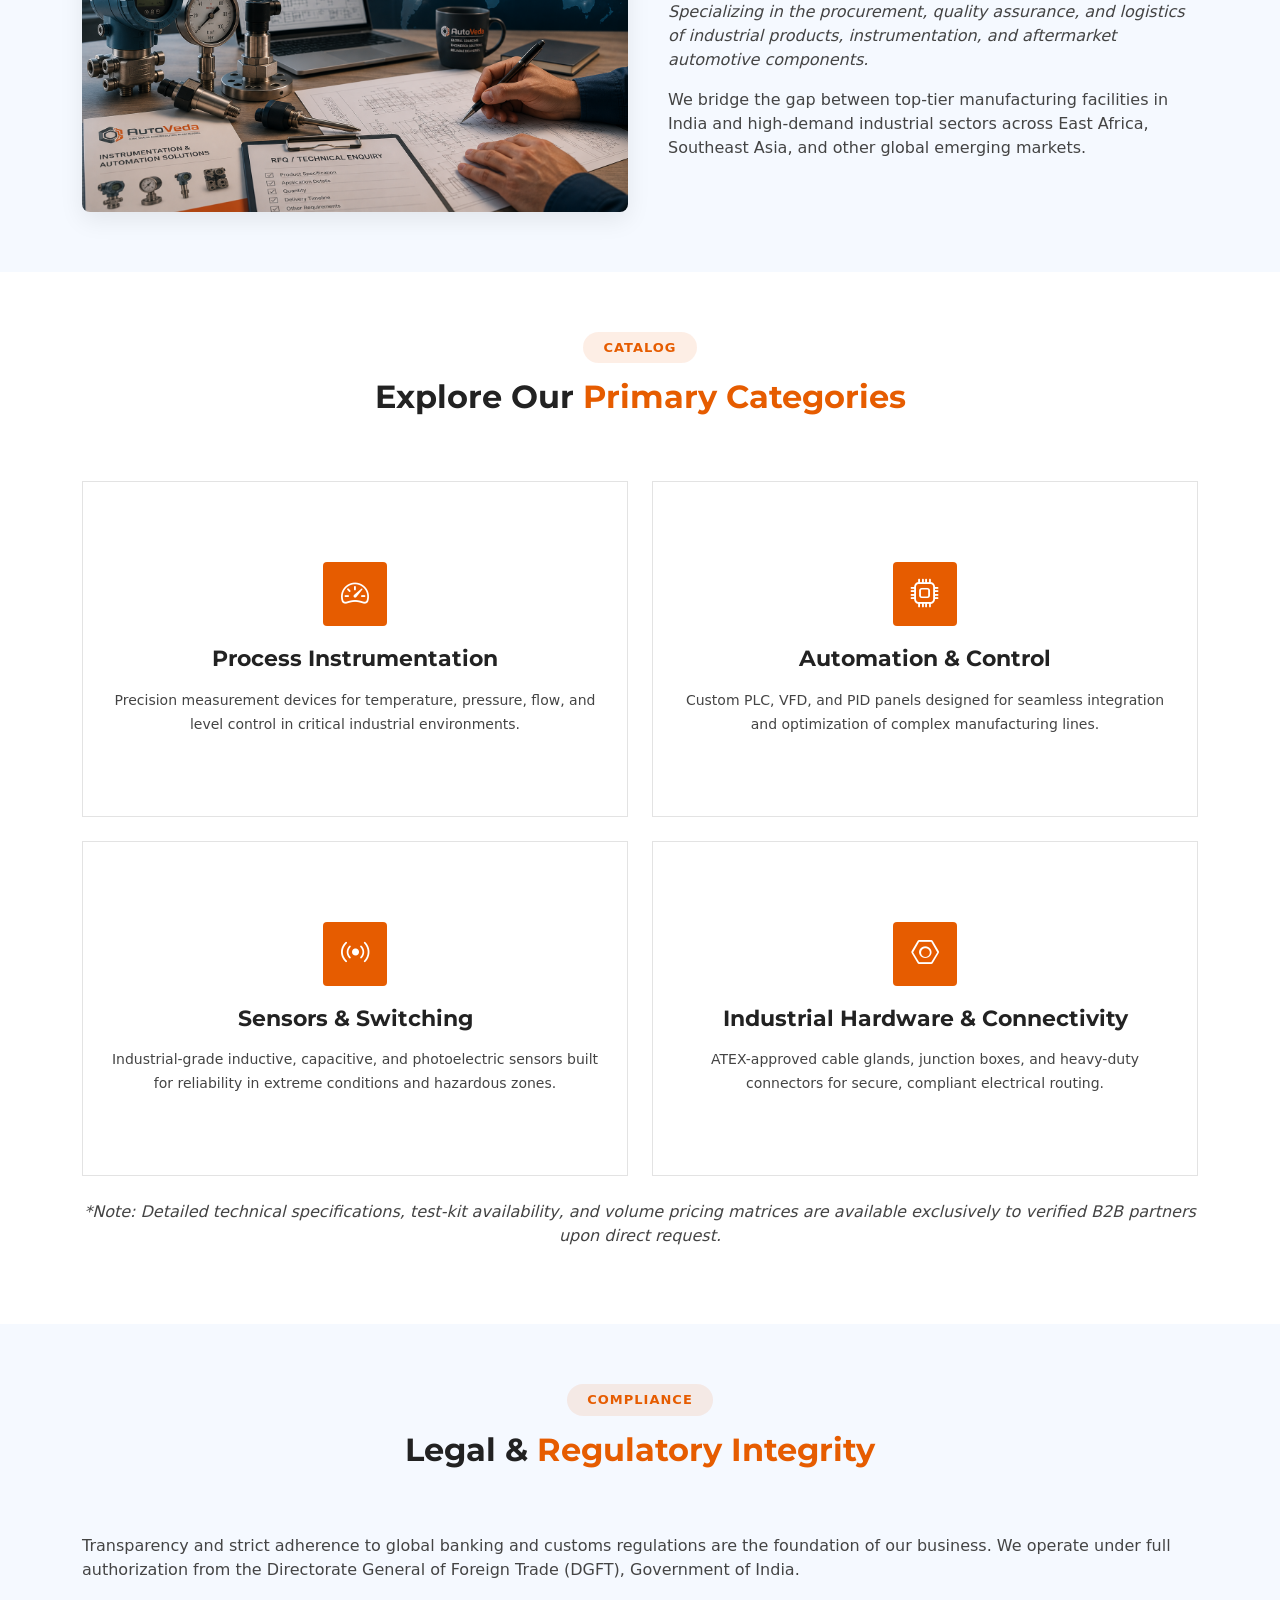
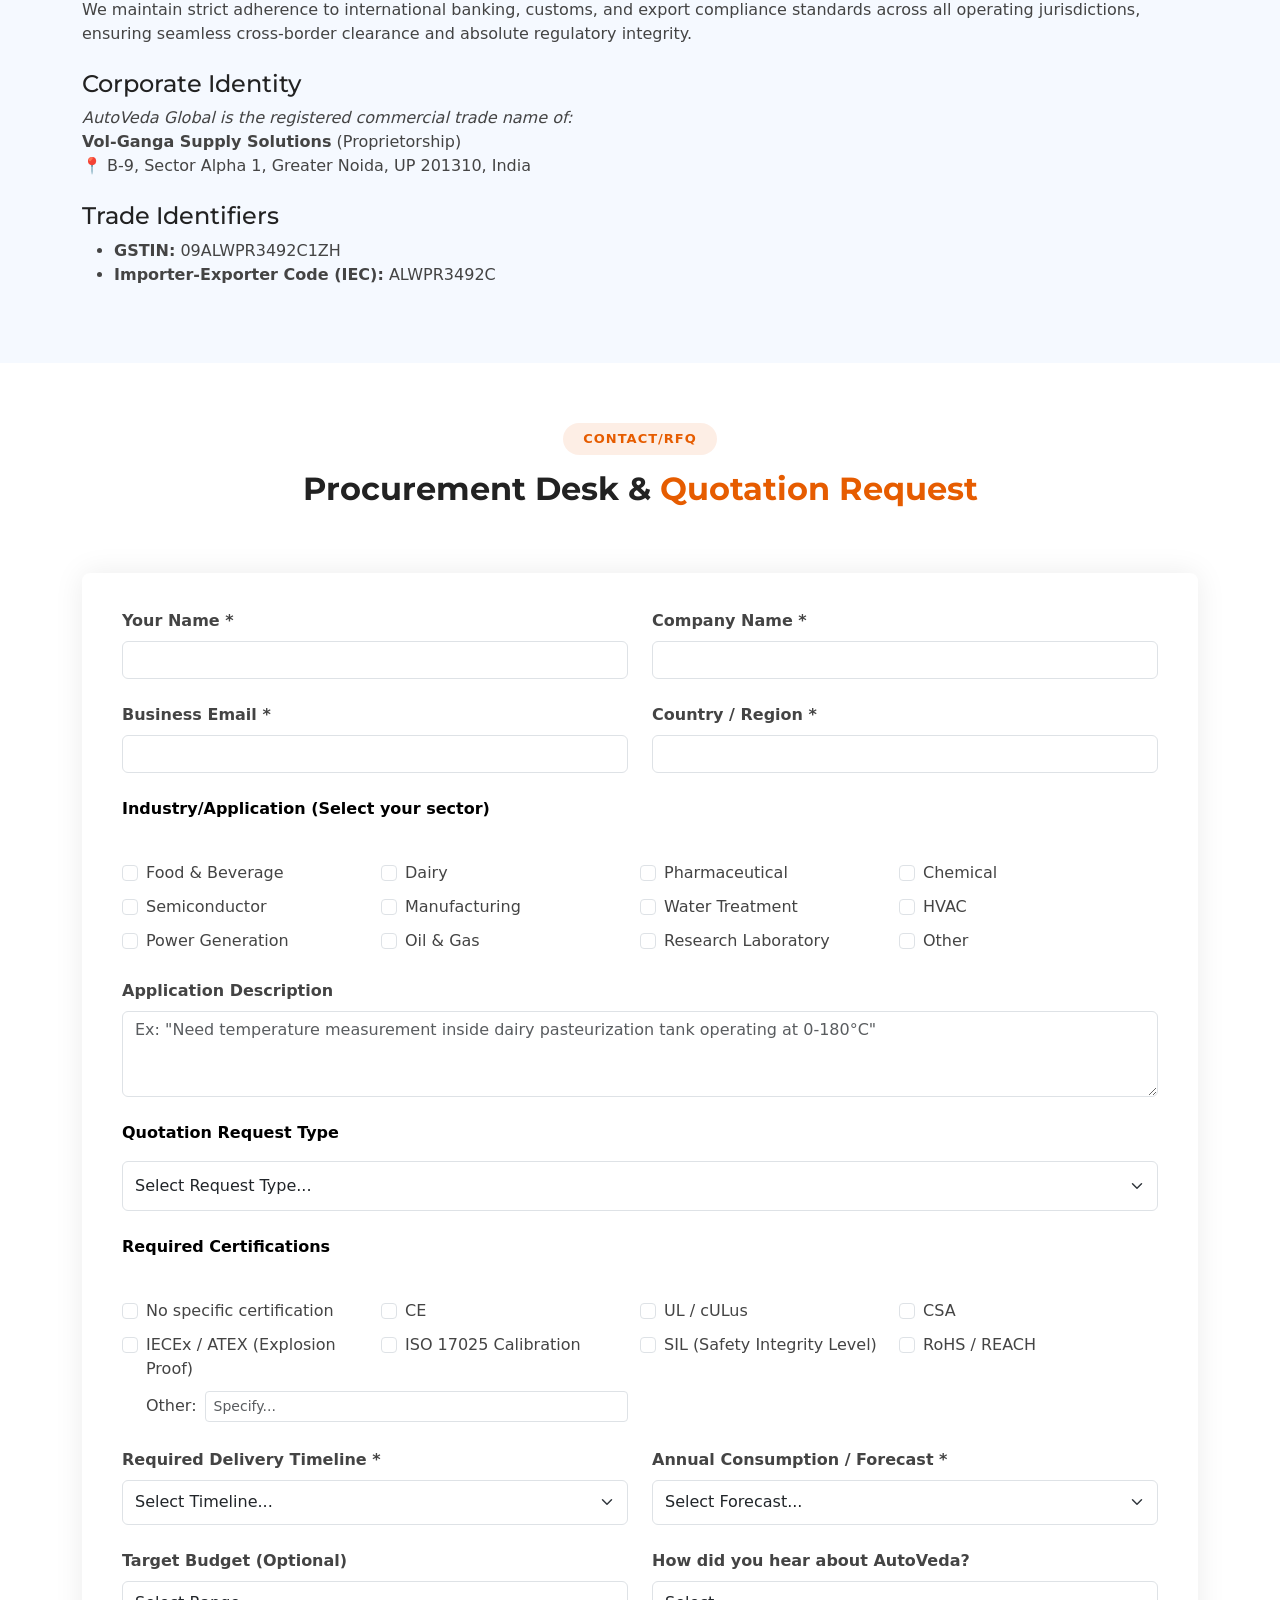
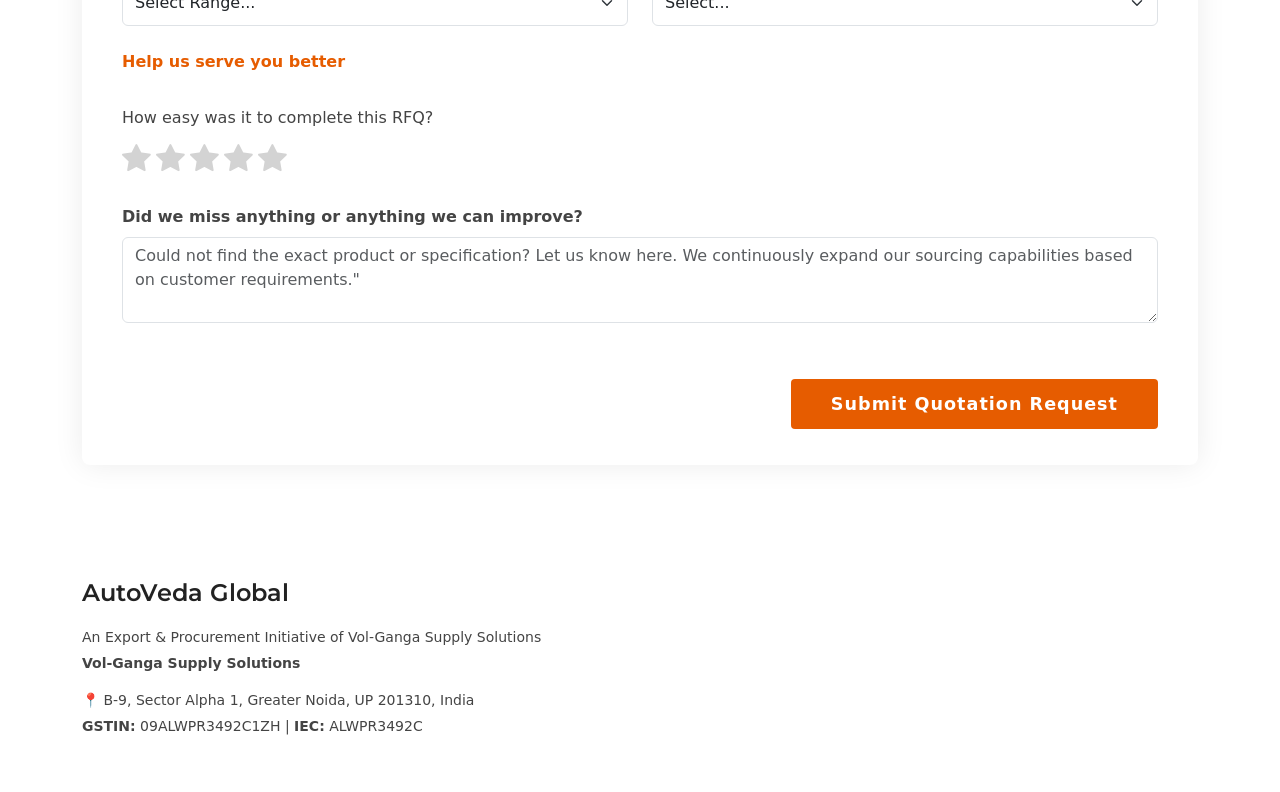
==== commit a0732c49: "update" ====
--- a/index.html
+++ b/index.html
@@ -991,11 +991,11 @@
       </select>
     </div>
 
-    <div class="col-12 mt-4"><label class="fw-bold mb-3" style="color:#E65C00;">Help us improve</label></div>
+    <div class="col-12 mt-4"><label class="fw-bold mb-3" style="color:#E65C00;">Help us serve you better</label></div>
 
     <!-- 5-Star Rating System (Pure CSS) -->
     <div class="col-12 mt-3">
-      <label class="mb-2">Was this form easy to complete?</label>
+      <label class="mb-2">How easy was it to complete this RFQ?</label>
       <style>
         .star-rating {
             display: flex;
@@ -1031,7 +1031,7 @@
     <div class="col-12 mt-4">
       <label class="fw-bold mb-2">Did we miss anything or anything we can improve?</label>
       <textarea class="form-control" name="appDescription" rows="3"
-        placeholder='We are constantly updating our catalog. If you could not find the exact category or specification you were looking for in this form, please let us know here."'></textarea>
+        placeholder='Could not find the exact product or specification? Let us know here. We continuously expand our sourcing capabilities based on customer requirements."'></textarea>
     </div>
 
     <div class="col-12 my-3">
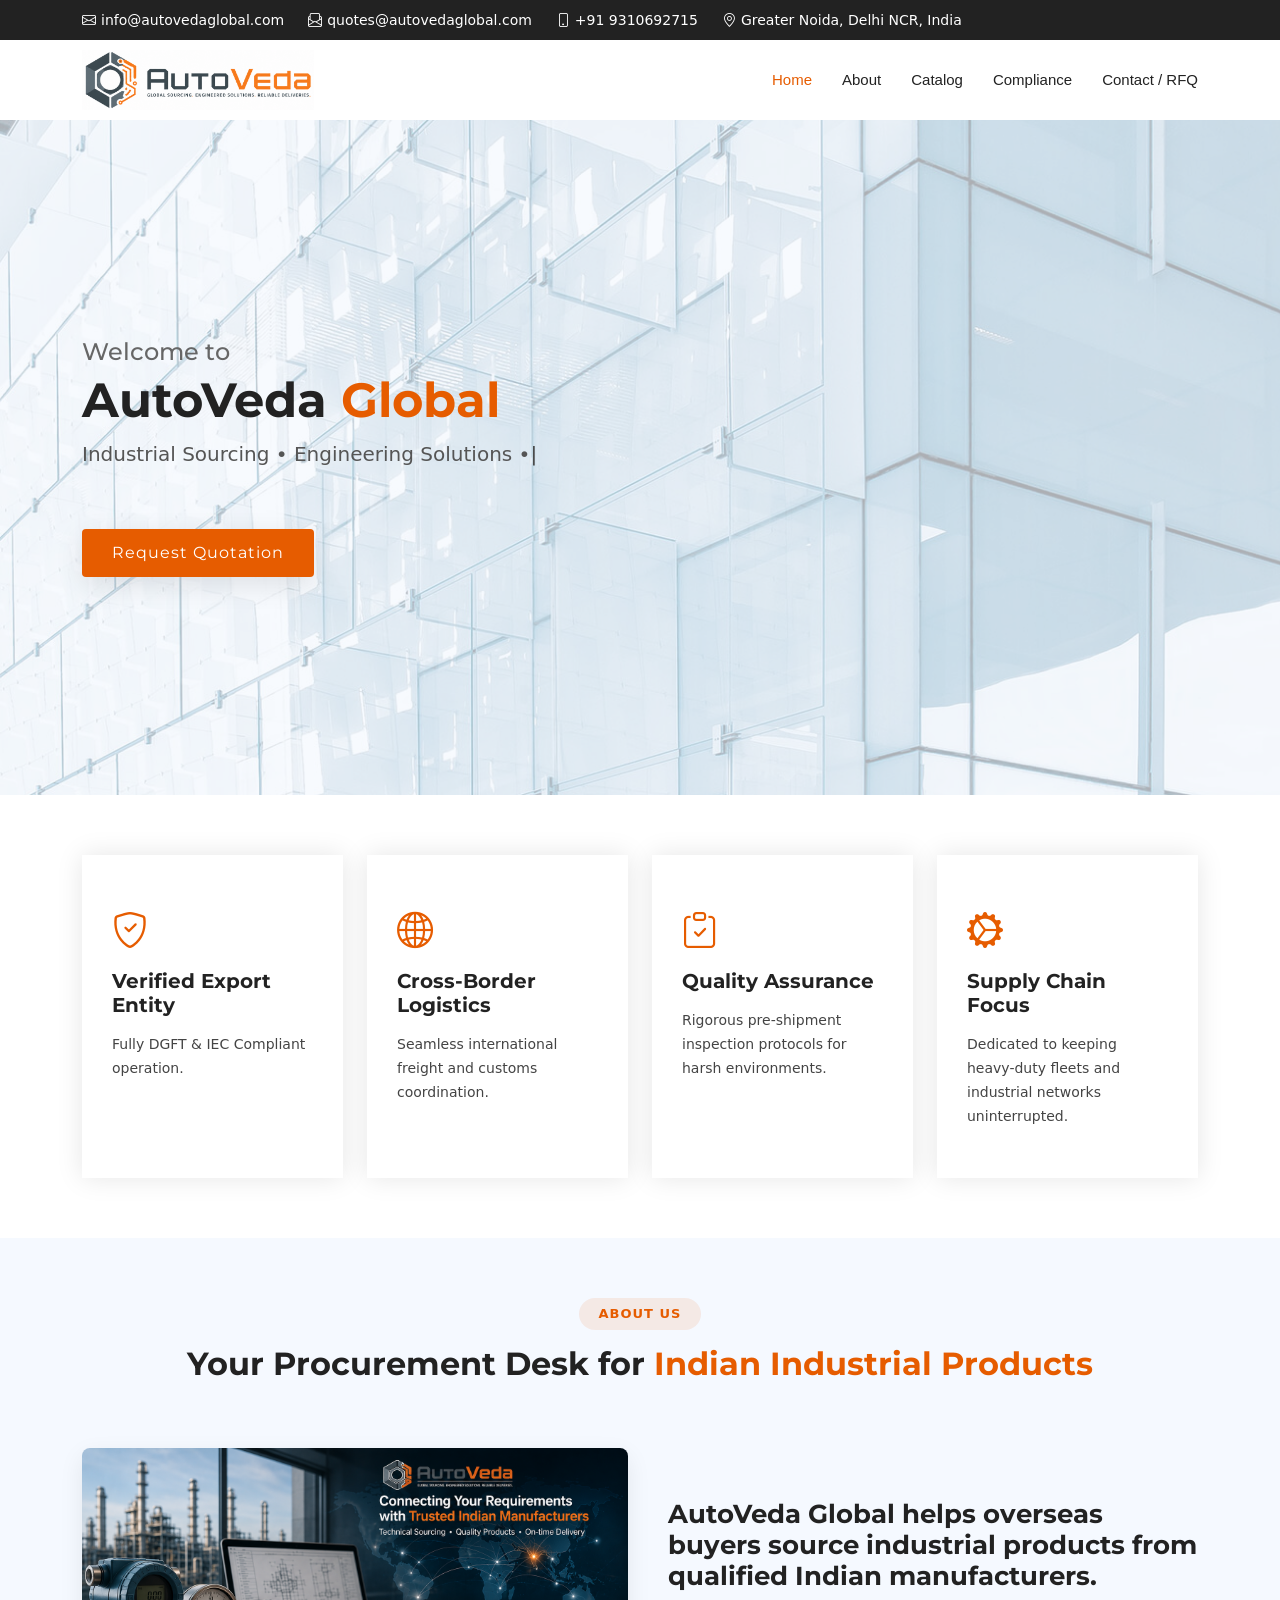
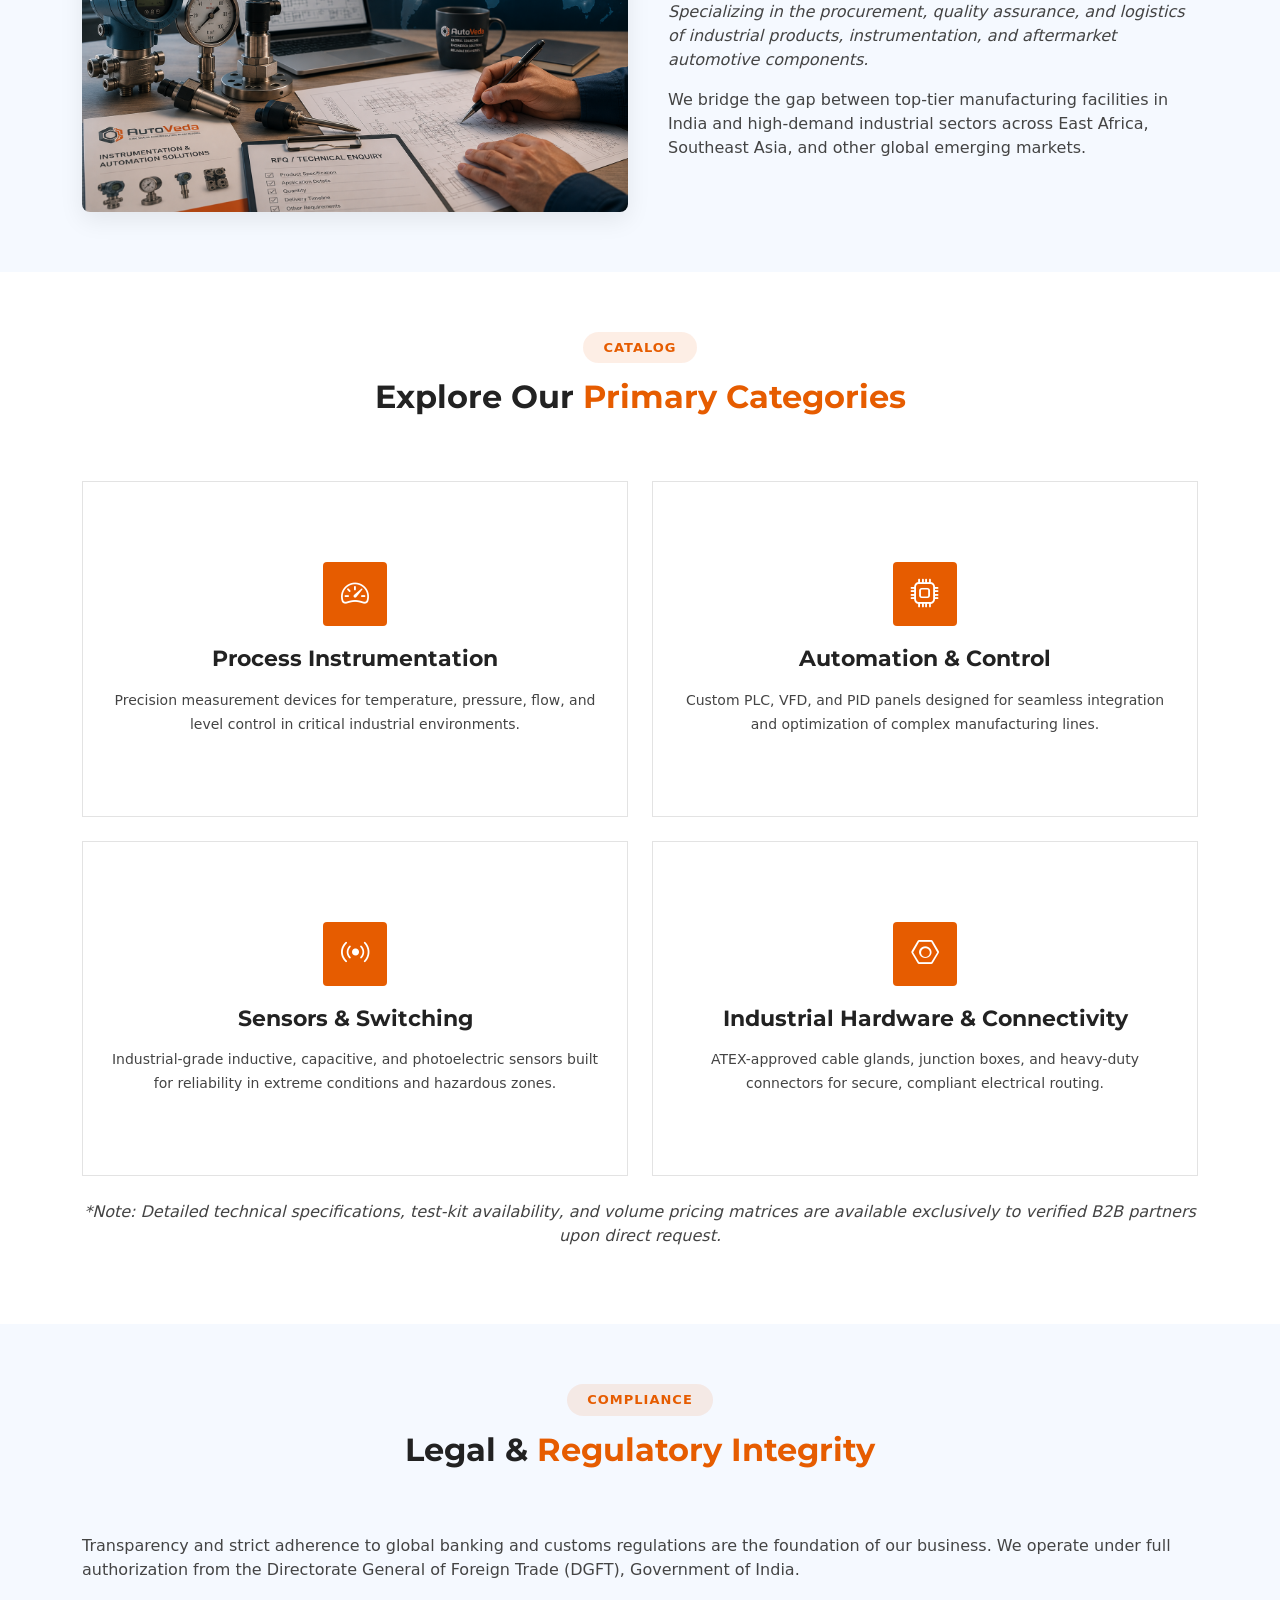
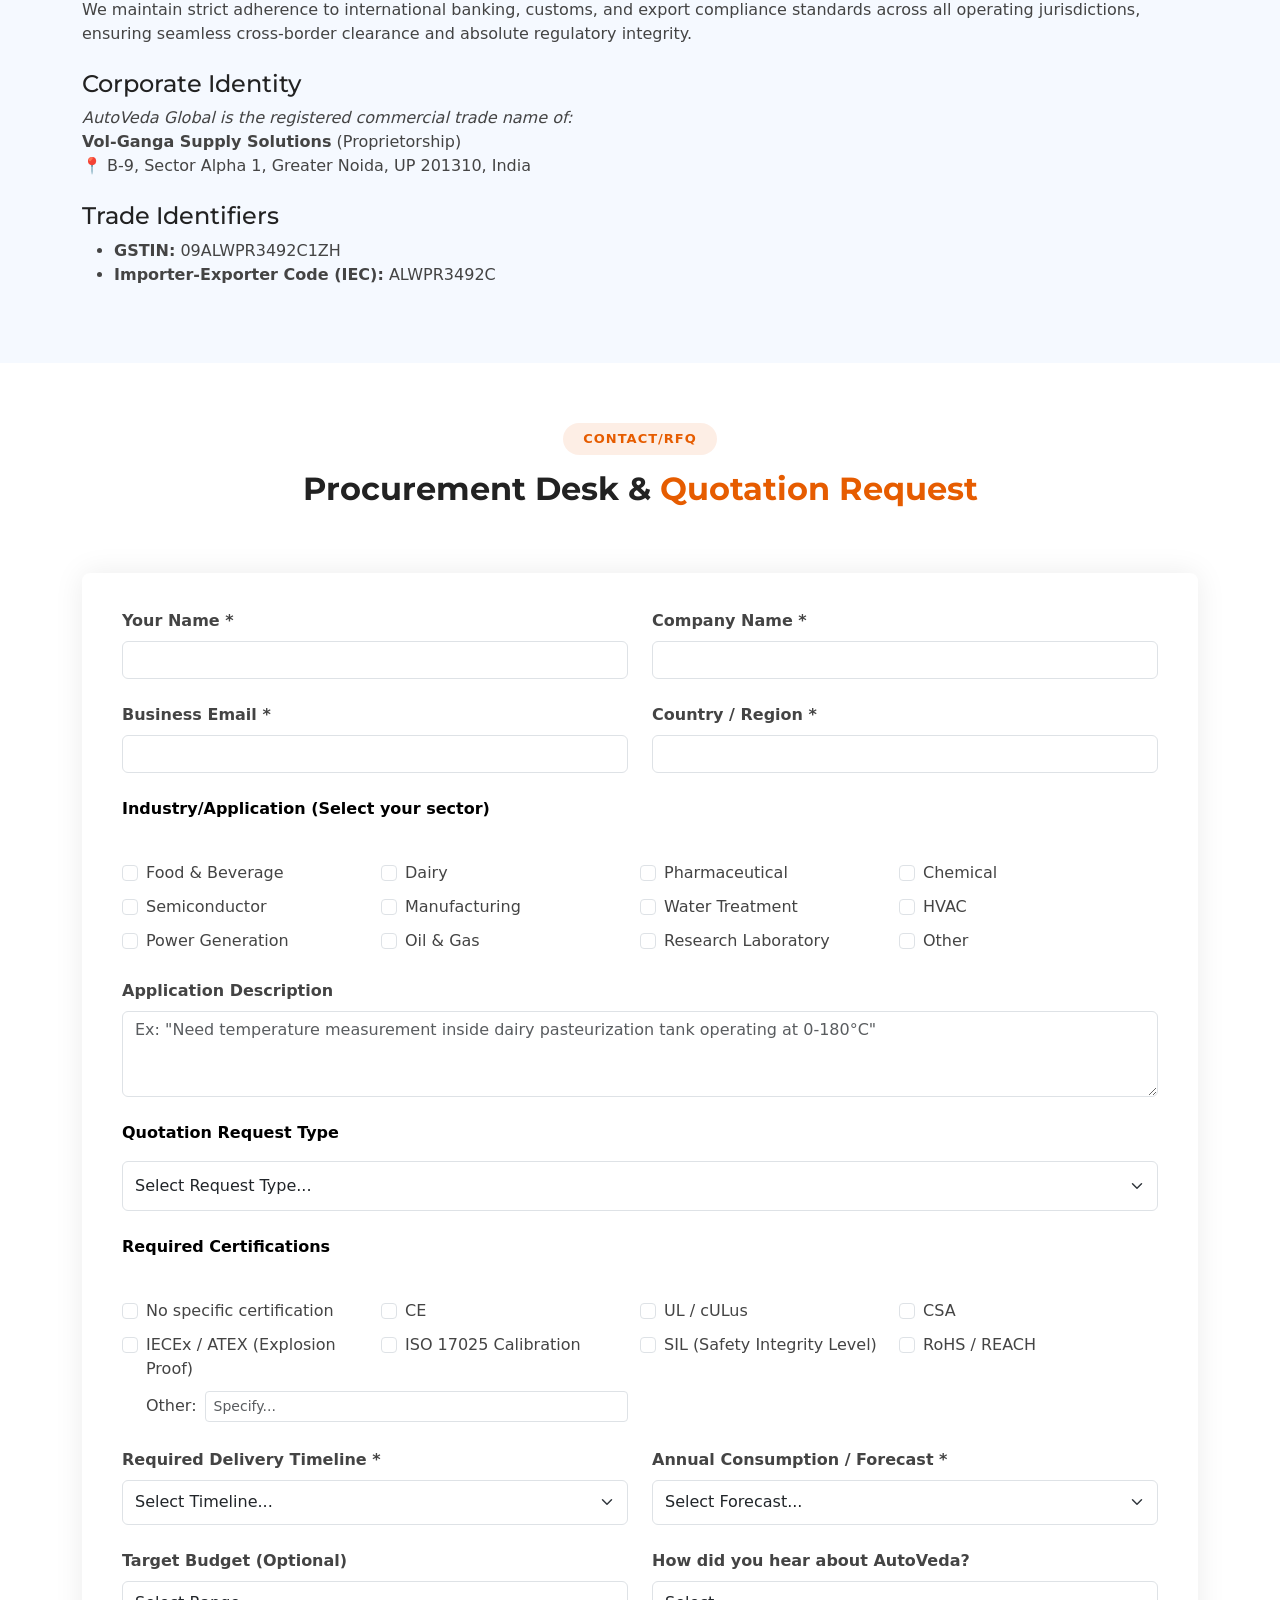
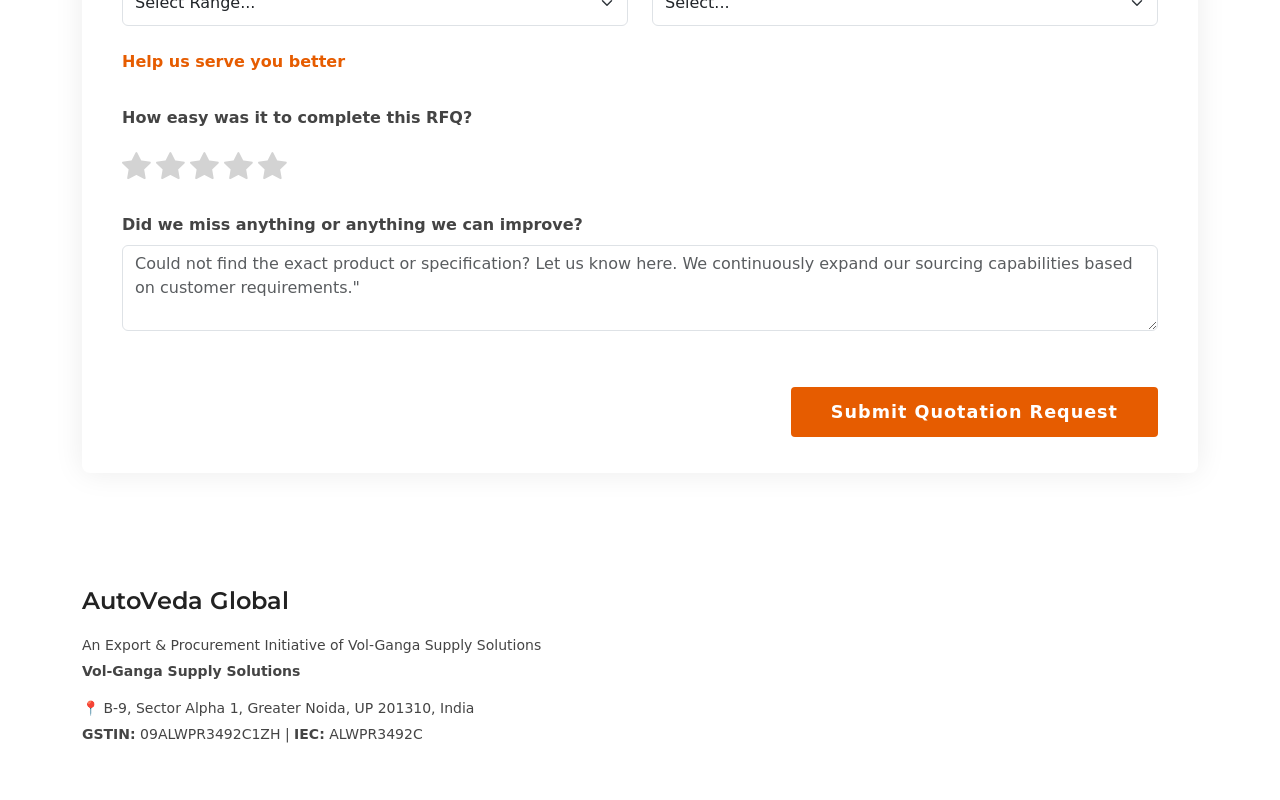
==== commit e394f1f5: "update" ====
--- a/index.html
+++ b/index.html
@@ -995,7 +995,7 @@
 
     <!-- 5-Star Rating System (Pure CSS) -->
     <div class="col-12 mt-3">
-      <label class="mb-2">How easy was it to complete this RFQ?</label>
+      <label class="fw-bold mb-3">How easy was it to complete this RFQ?</label>
       <style>
         .star-rating {
             display: flex;
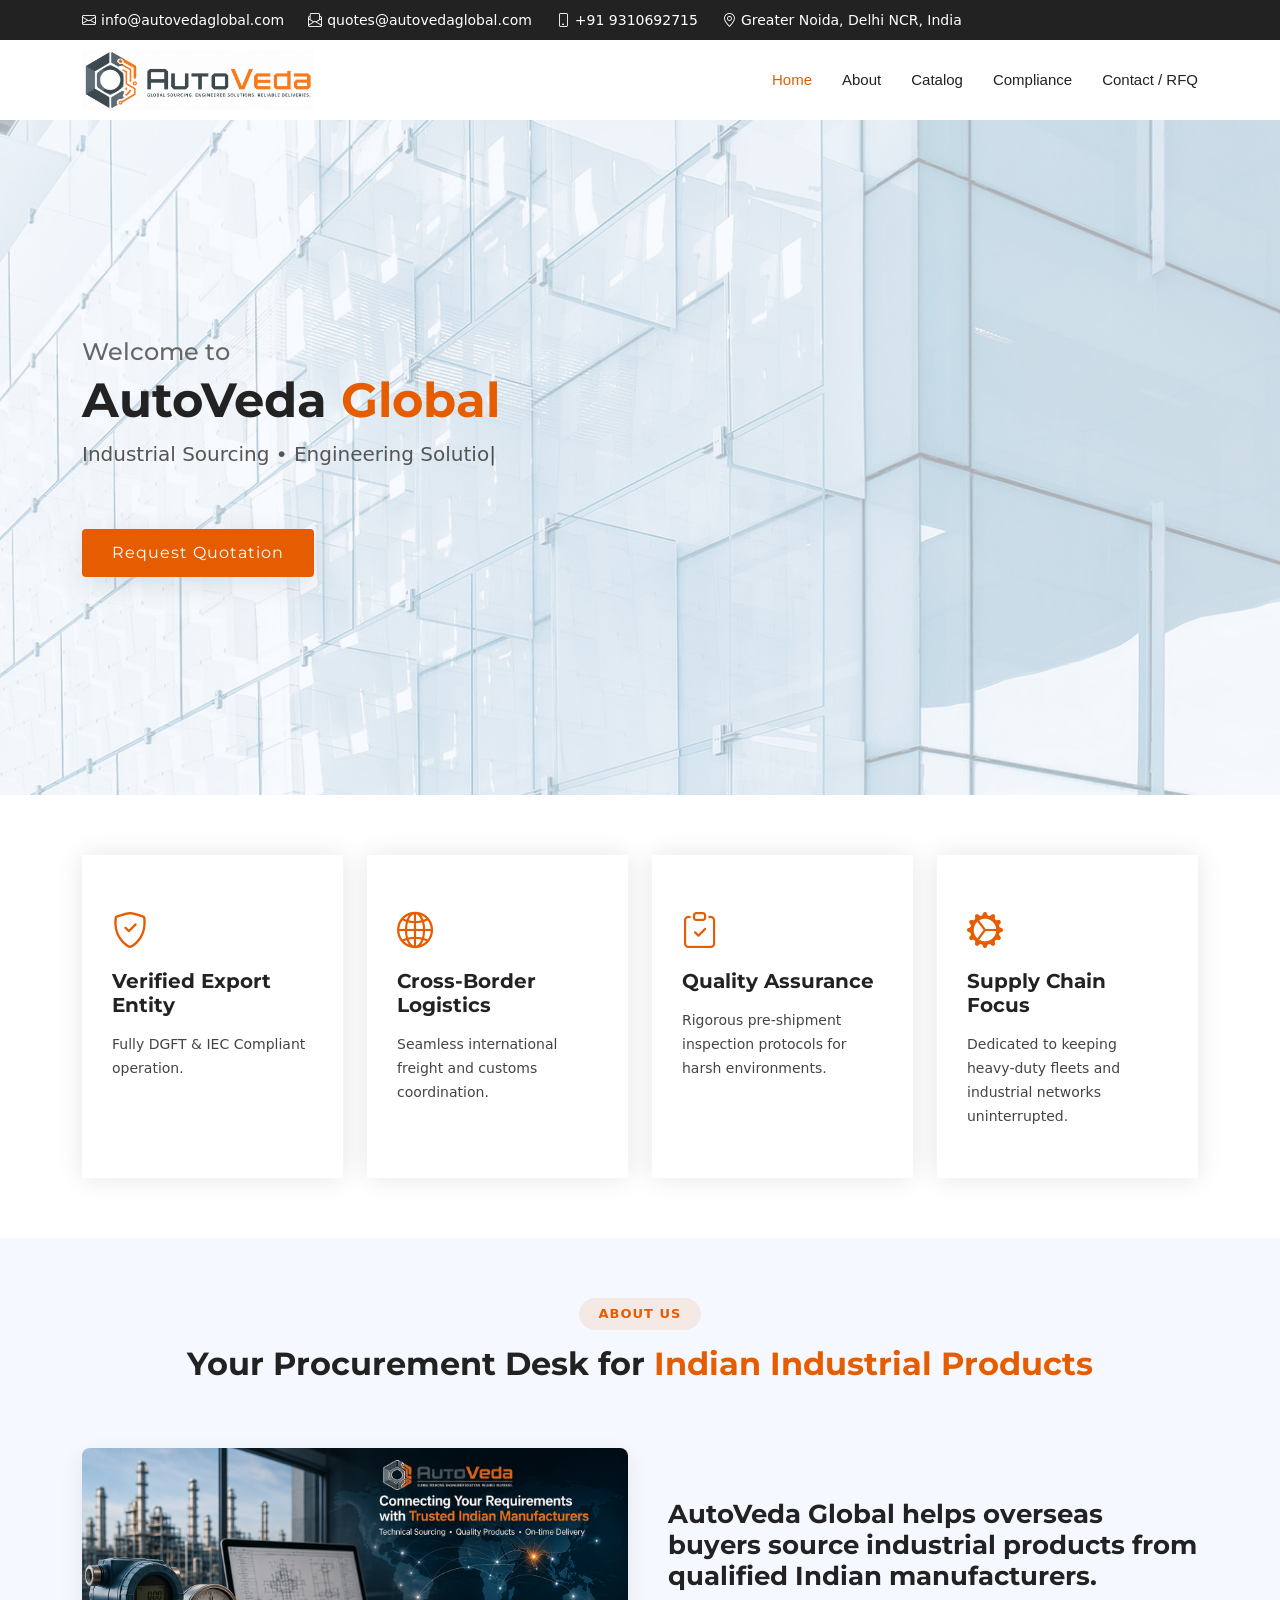
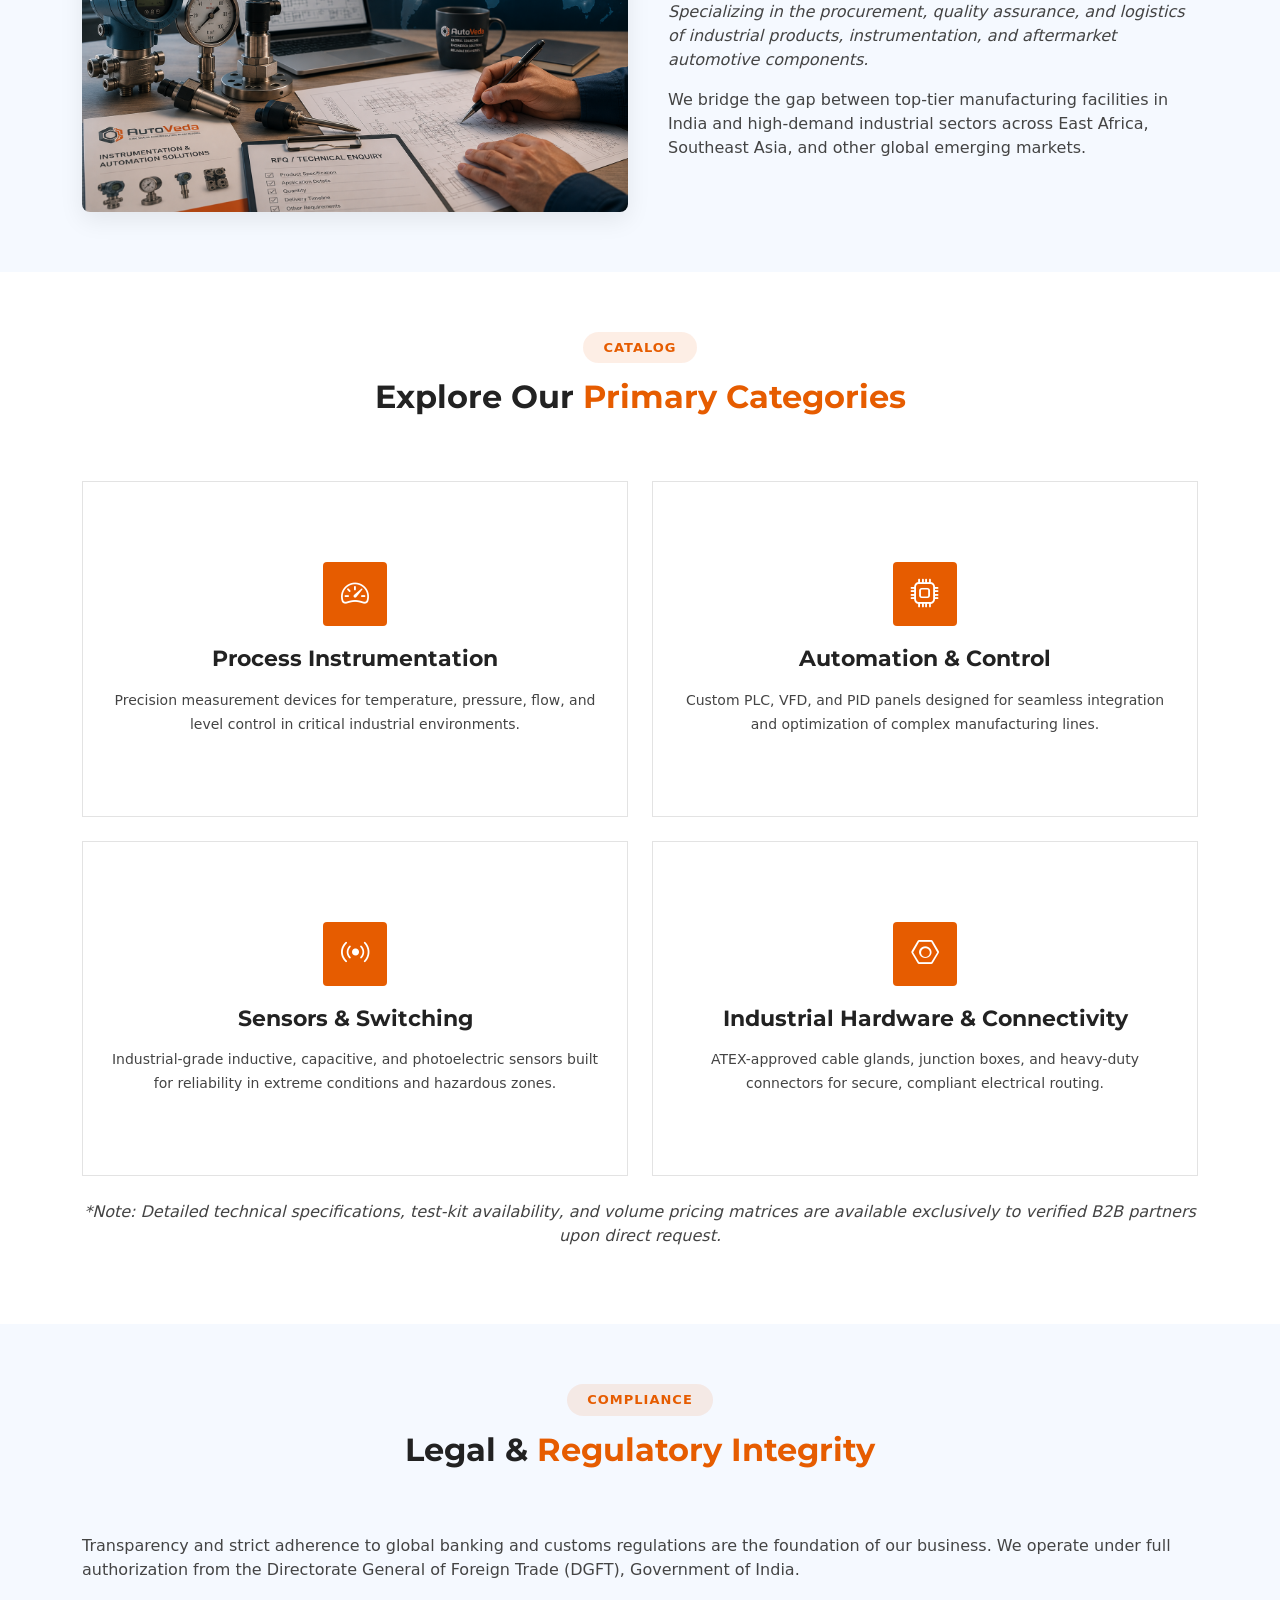
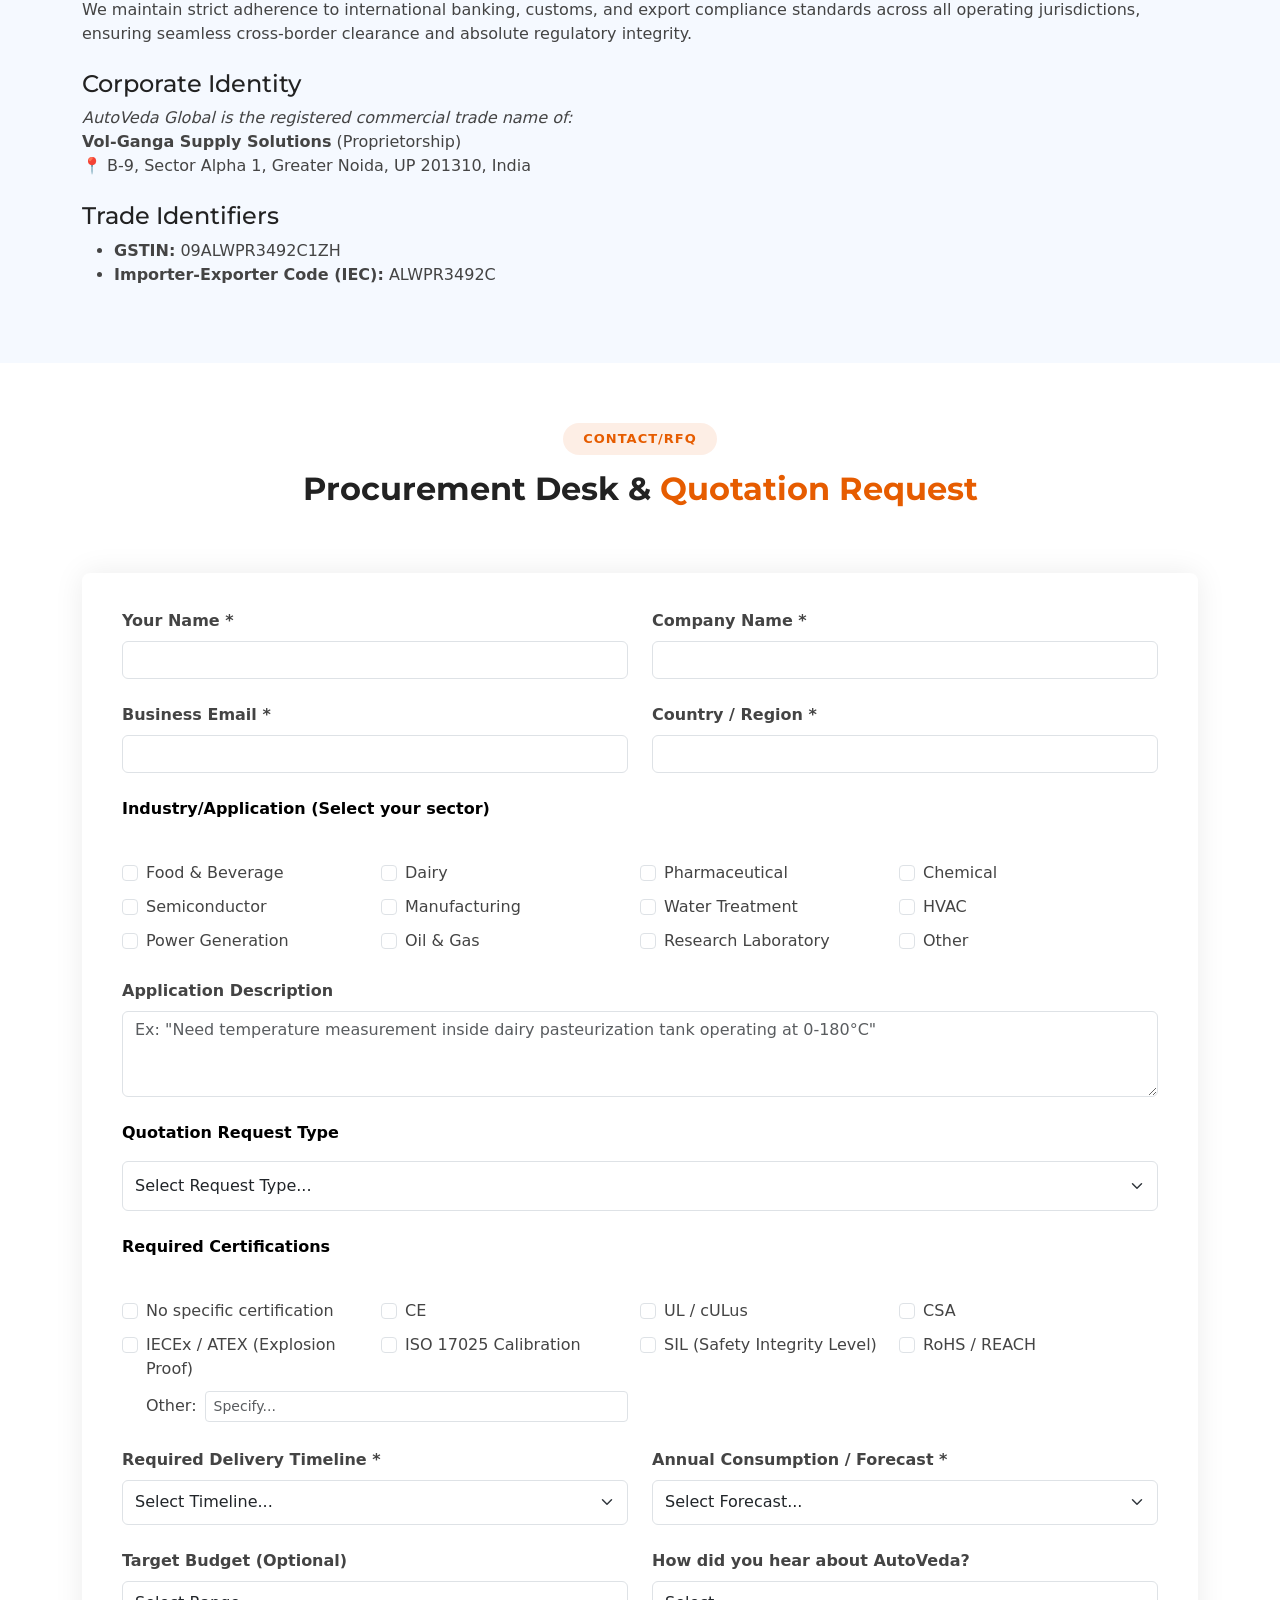
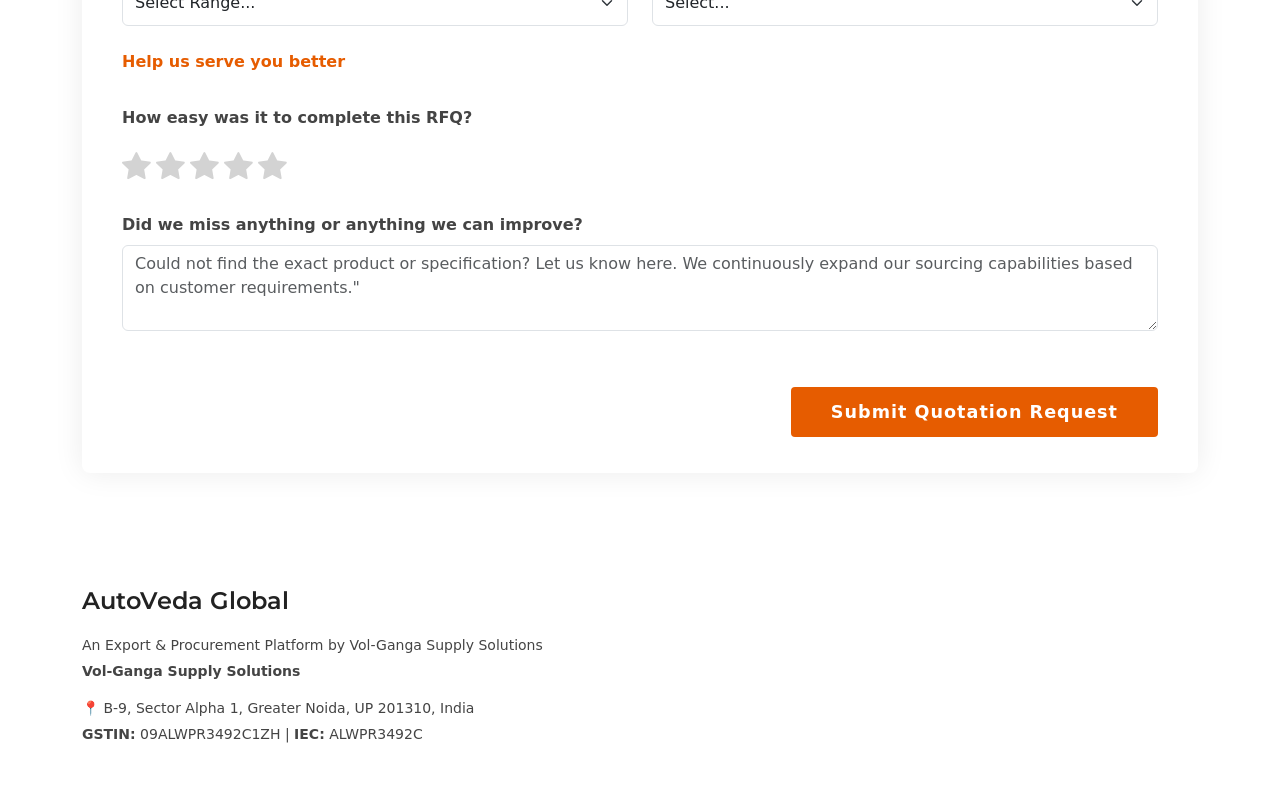
==== commit 608aba09: "update" ====
--- a/index.html
+++ b/index.html
@@ -1065,7 +1065,7 @@
             <span class="sitename">AutoVeda Global</span>
           </a>
           <div class="footer-contact pt-3">
-            <p>An Export & Procurement Initiative of Vol-Ganga Supply Solutions</p>
+            <p>An Export & Procurement Platform by Vol-Ganga Supply Solutions</p>
             <p><strong>Vol-Ganga Supply Solutions</strong></p>
             <p class="mt-3">📍 B-9, Sector Alpha 1, Greater Noida, UP 201310, India</p>
             <p><strong>GSTIN:</strong> 09ALWPR3492C1ZH | <strong>IEC:</strong> ALWPR3492C</p>
